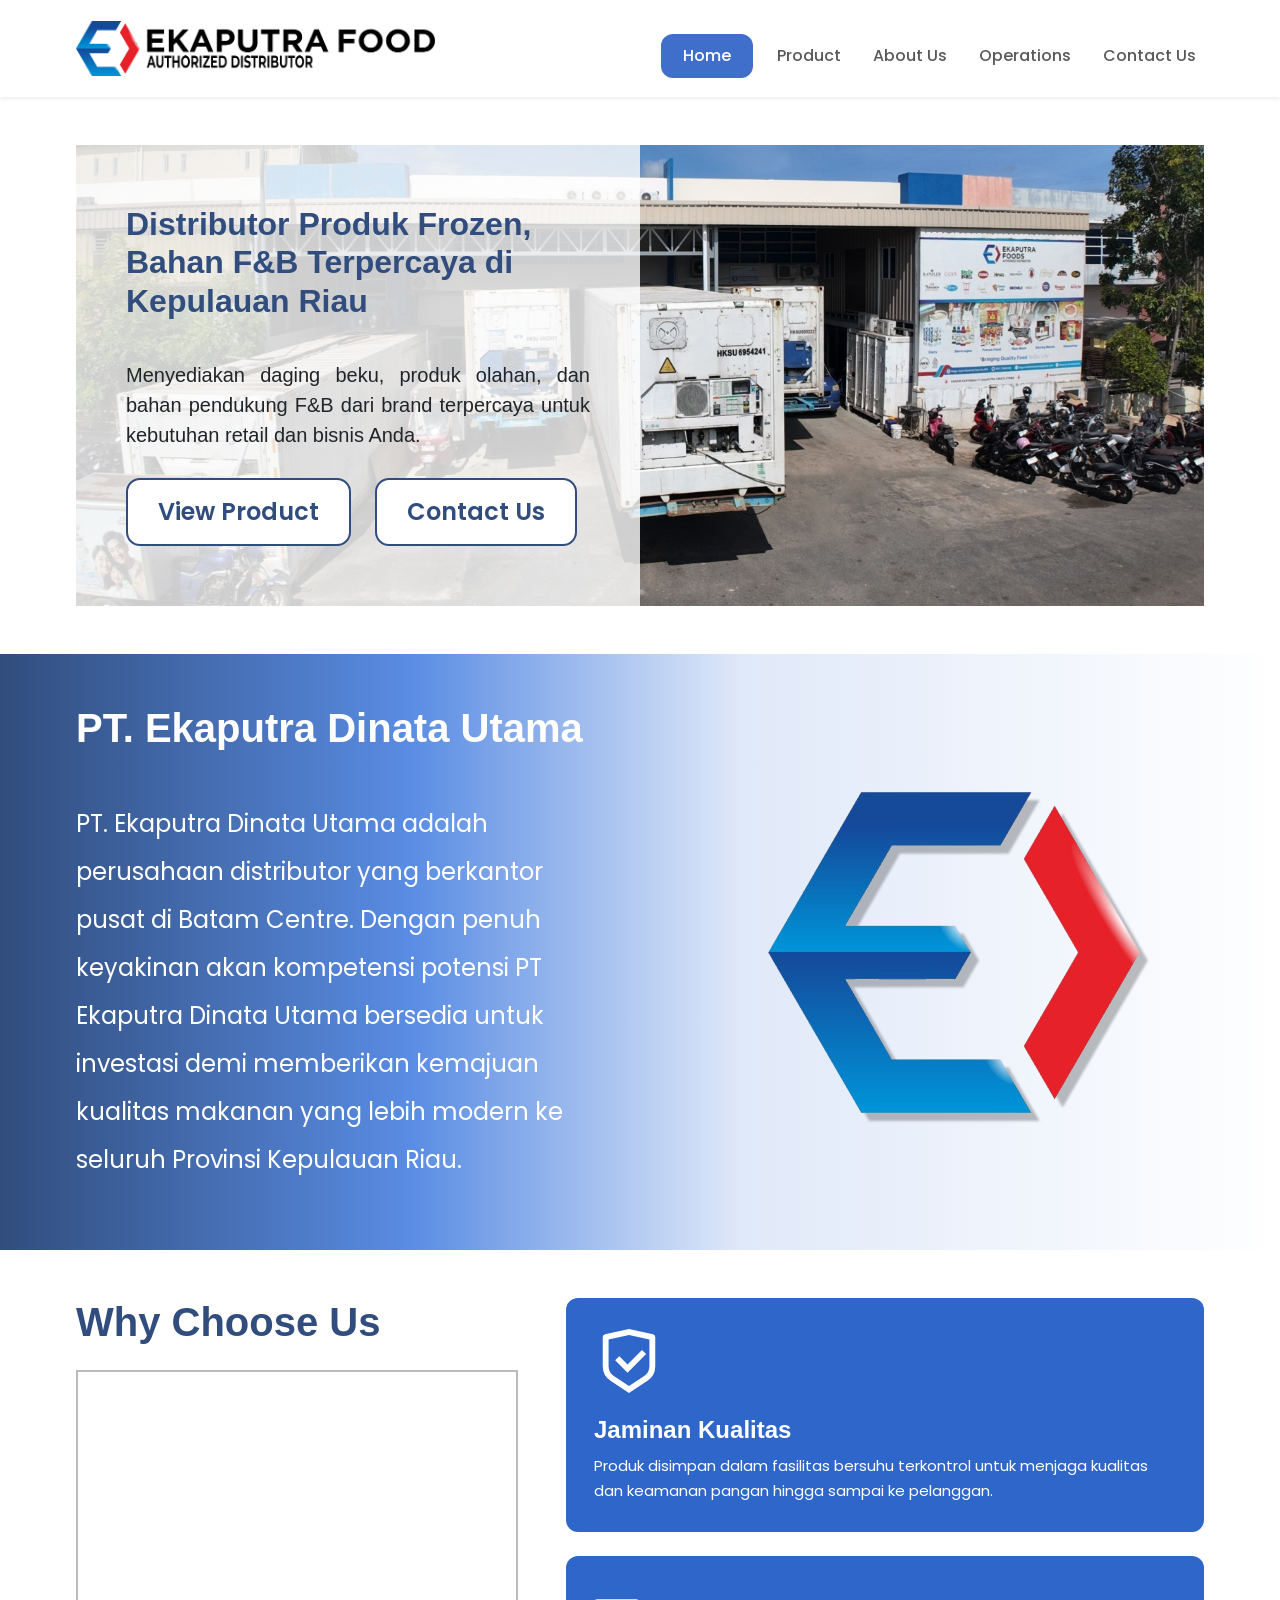
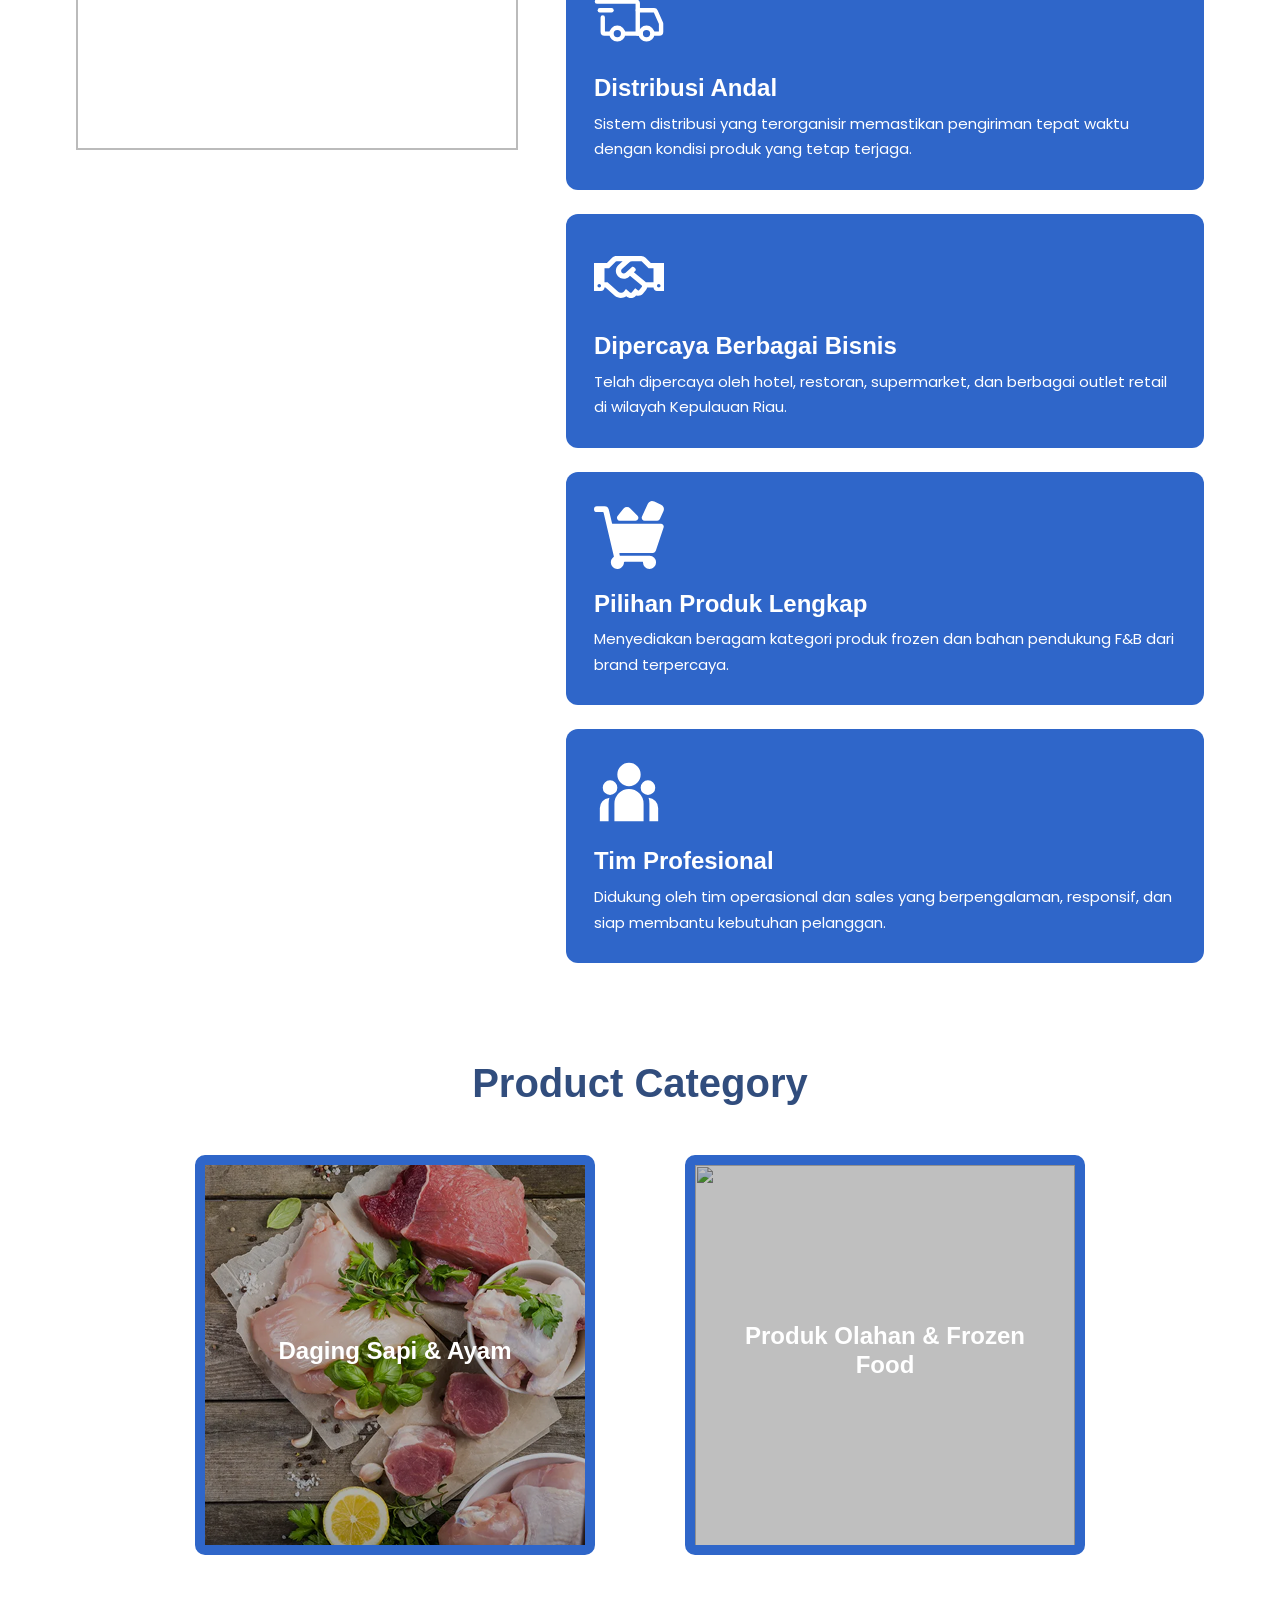
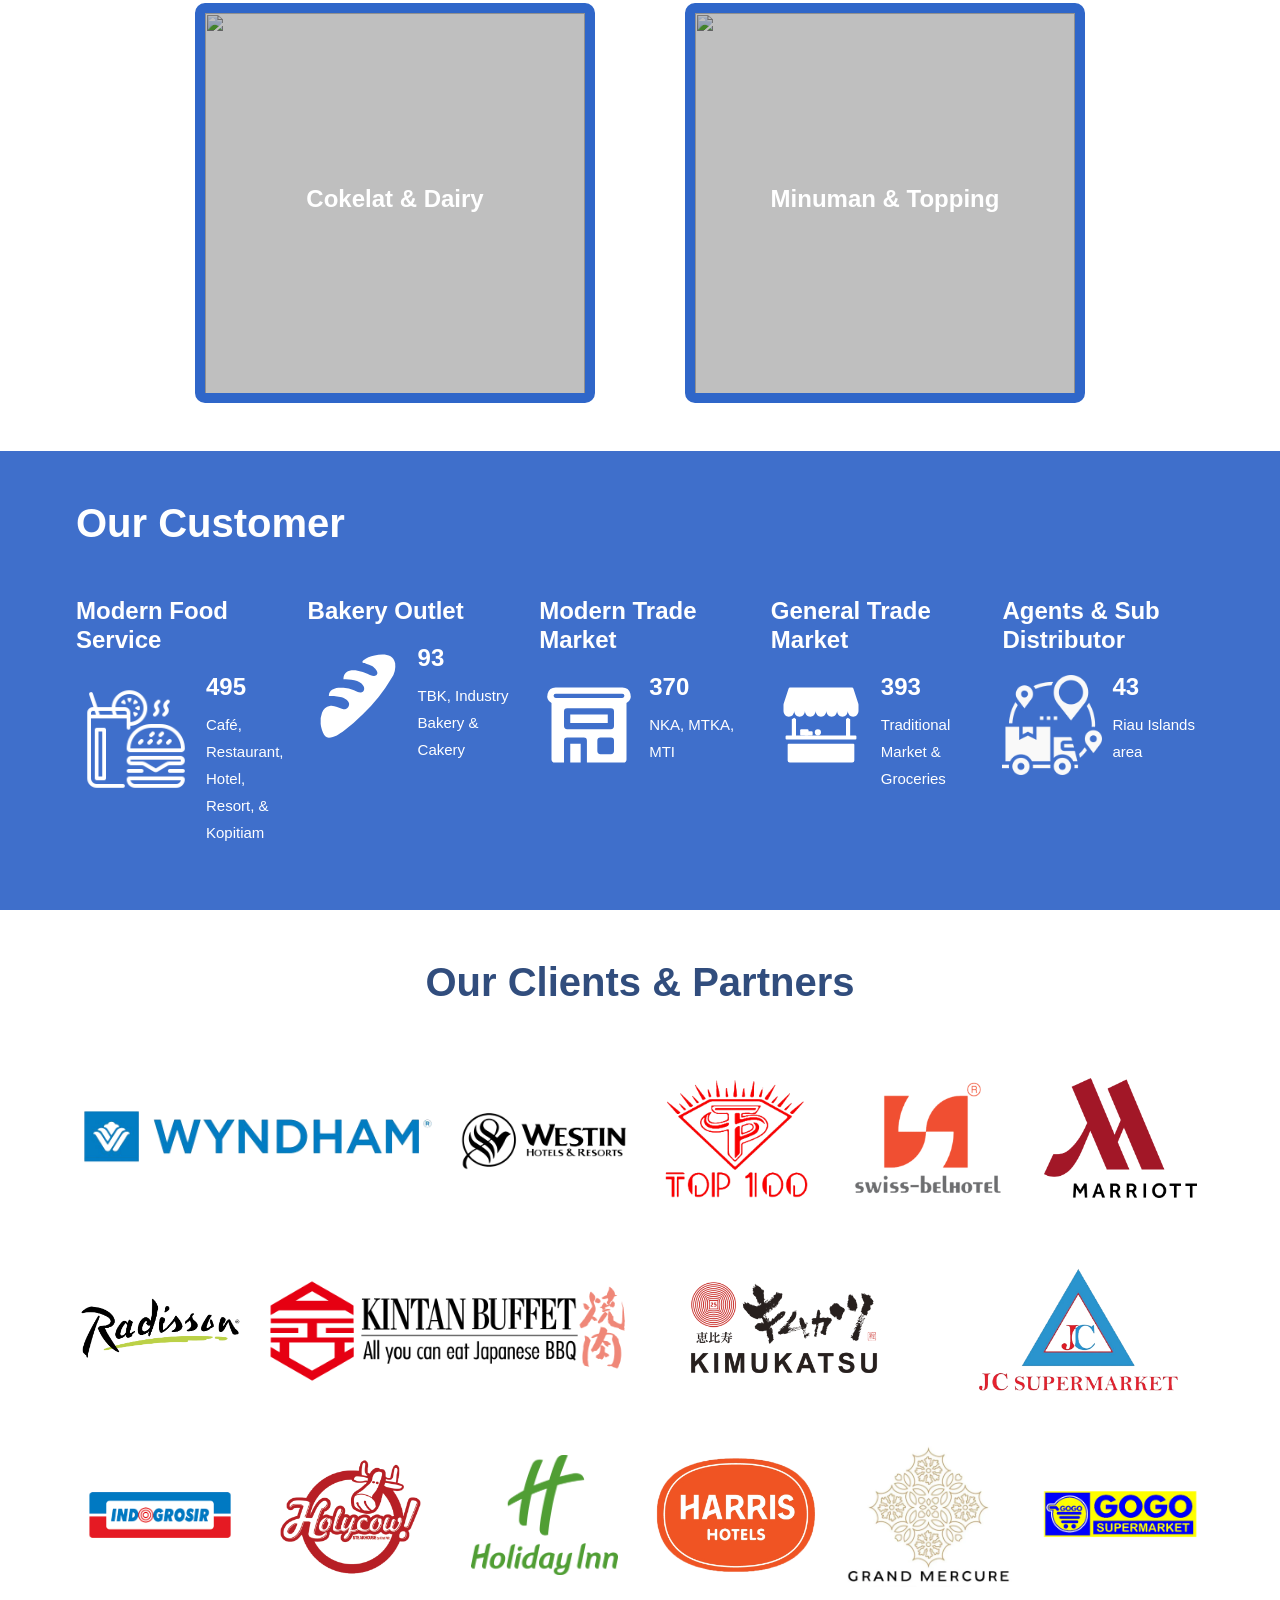
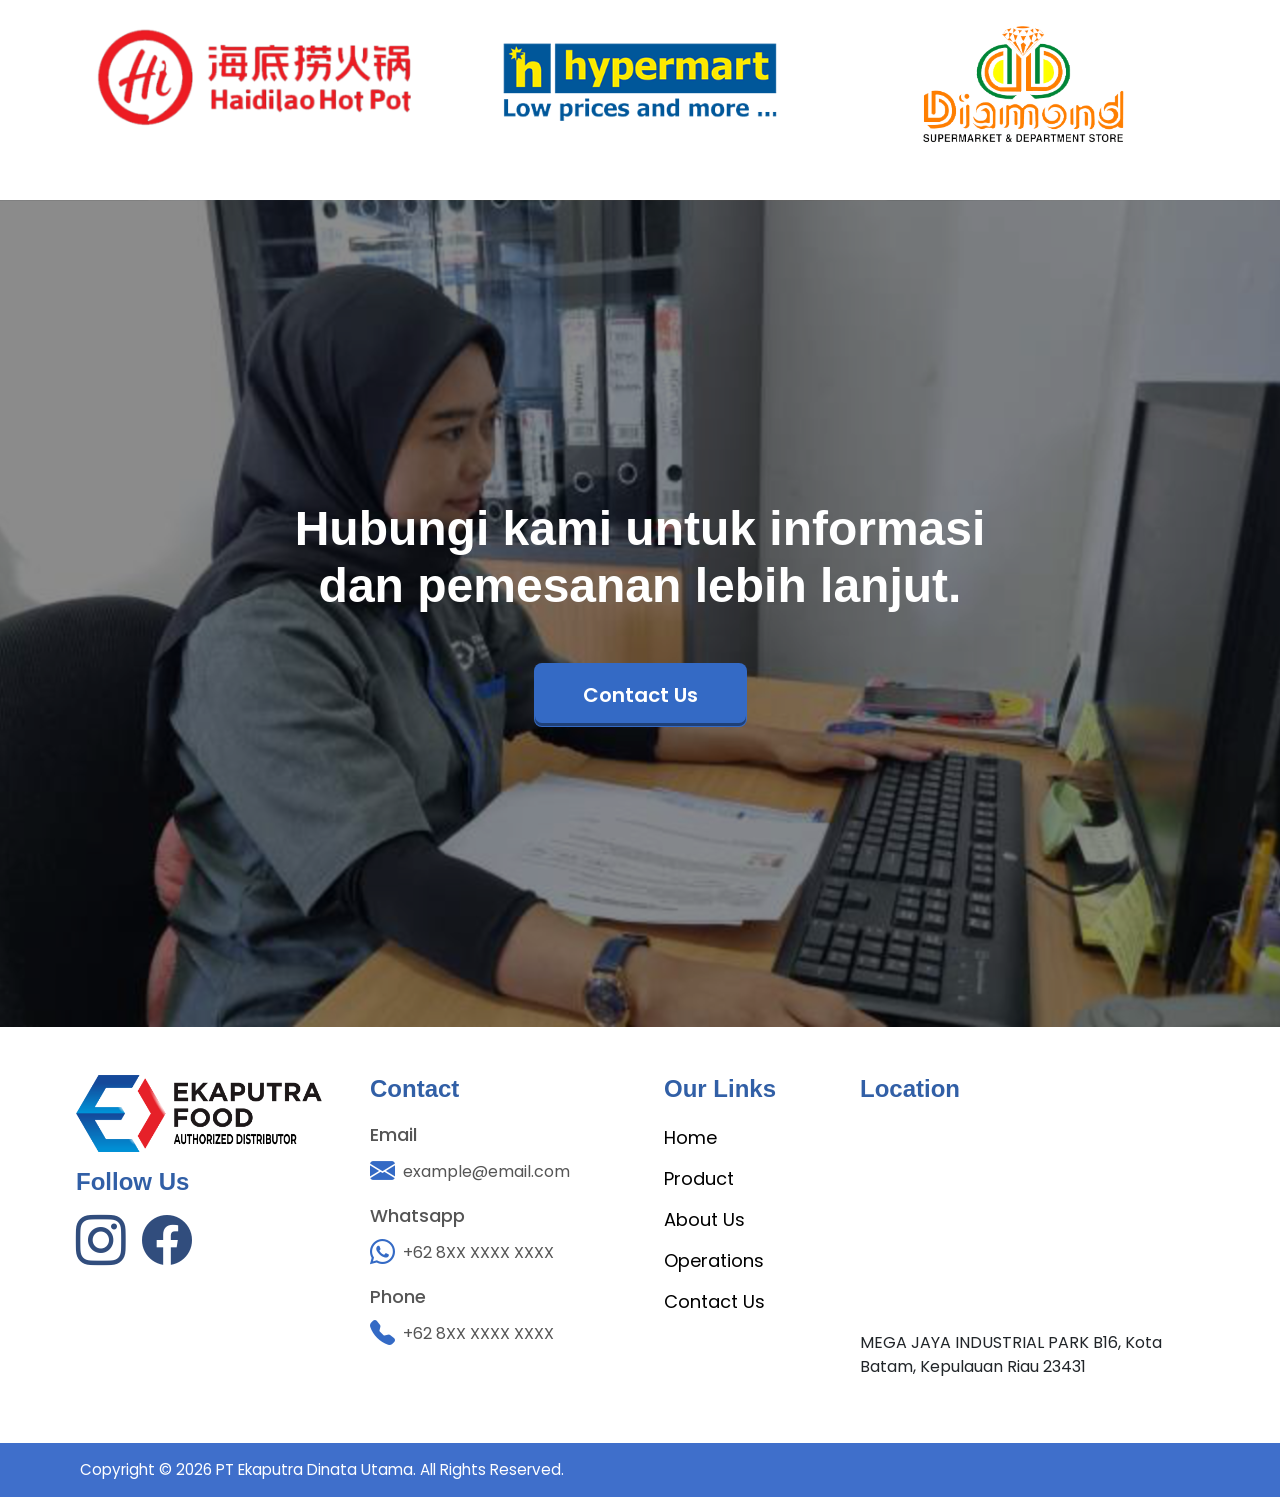
==== index.html @ 73a83774 "update index dan product" ====
<!DOCTYPE html>
<html lang="en">

<head>
  <meta charset="UTF-8" />
  <meta name="viewport" content="width=device-width, initial-scale=1.0" />
  <title>Ekaputra Food</title>

  <!-- Bootstrap -->
  <link href="https://cdn.jsdelivr.net/npm/bootstrap@5.3.3/dist/css/bootstrap.min.css" rel="stylesheet" />

  <!-- Bootstrap Icons -->
  <link rel="stylesheet" href="https://cdn.jsdelivr.net/npm/bootstrap-icons@1.11.3/font/bootstrap-icons.min.css" />

  <!-- Google Font -->
  <link rel="preconnect" href="https://fonts.googleapis.com">
  <link rel="preconnect" href="https://fonts.gstatic.com" crossorigin>
  <link href="https://fonts.googleapis.com/css2?family=Poppins:wght@300;400;500;600;700&display=swap" rel="stylesheet">

  <link rel="stylesheet" href="style.css" />
</head>
<script src="script.js" defer></script>

<body>

  <!-- NAVBAR -->
  <nav class="navbar navbar-expand-lg navbar-light bg-white shadow-sm sticky-top py-3">
    <div class="container">
      <a class="navbar-brand fw-bold" href="#">
        <img src="asset/output-onlinepngtools (1).png" alt="Logo" class="img-fluid" />
      </a>

      <button class="navbar-toggler" type="button" data-bs-toggle="collapse" data-bs-target="#navbarNav">
        <span class="navbar-toggler-icon"></span>
      </button>

      <div class="collapse navbar-collapse justify-content-end mt-3" id="navbarNav">
        <ul class="navbar-nav align-items-lg-center gap-lg-3">
          <li class="nav-item">
            <a class="nav-link active nav-pill" href="index.html">Home</a>
          </li>
          <li class="nav-item">
            <a class="nav-link" href="product.html">Product</a>
          </li>
          <li class="nav-item">
            <a class="nav-link" href="about.html">About Us</a>
          </li>
          <li class="nav-item">
            <a class="nav-link" href="operations.html">Operations</a>
          </li>
          <li class="nav-item">
            <a class="nav-link" href="contact.html">Contact Us</a>
          </li>
        </ul>
      </div>
    </div>
  </nav>


  <!-- HERO -->
  <section class="hero-section py-5">
    <div class="container">
      <div class="hero-wrapper">

        <div class="hero-overlay">
          <h2>
            Distributor Produk Frozen,
            Bahan F&B Terpercaya di
            Kepulauan Riau
          </h2>

          <h4>
            Menyediakan daging beku, produk olahan, dan bahan pendukung F&B
            dari brand terpercaya untuk kebutuhan retail dan bisnis Anda.
          </h4>

          <div class="d-flex flex-wrap gap-4">
            <a href="#" class="btn btn-outline-primary btn-custom">View Product</a>
            <a href="#" class="btn btn-light btn-custom">Contact Us</a>
          </div>
        </div>

      </div>
    </div>
  </section>


  <!-- ABOUT -->
  <section class="about-section py-5">
    <div class="container">
      <div class="row align-items-center g-5">

        <div class="col-lg-6 text-white">
          <h1 class="section-title text-white mb-5">
            PT. Ekaputra Dinata Utama
          </h1>

          <p class="about-text">
            PT. Ekaputra Dinata Utama adalah perusahaan distributor yang
            berkantor pusat di Batam Centre. Dengan penuh keyakinan akan
            kompetensi potensi PT Ekaputra Dinata Utama bersedia untuk
            investasi demi memberikan kemajuan kualitas makanan yang lebih
            modern ke seluruh Provinsi Kepulauan Riau.
          </p>
        </div>

        <div class="col-lg-6 text-end">
          <img src="asset/PP_EKAPUTRA_-removebg-preview.png" alt="Company Logo" class="img-fluid about-logo" />
        </div>

      </div>
    </div>
  </section>


  <!-- WHY CHOOSE US -->
  <section class="why-section py-5">
    <div class="container">

      <div class="row g-5 align-items-start">

        <div class="col-lg-5">
          <h2 class="section-title mb-4">Why Choose Us</h2>

          <div class="placeholder-box"></div>
        </div>

        <div class="col-lg-7">

          <div class="feature-card mb-4">
            <div class="feature-icon">
              <svg xmlns="http://www.w3.org/2000/svg" width="70" height="70" viewBox="0 0 24 24">
                <path fill="#fff"
                  d="m12 1l8.217 1.826a1 1 0 0 1 .783.976v9.987a6 6 0 0 1-2.672 4.992L12 23l-6.328-4.219A6 6 0 0 1 3 13.79V3.802a1 1 0 0 1 .783-.976zm0 2.049L5 4.604v9.185a4 4 0 0 0 1.781 3.328L12 20.597l5.219-3.48A4 4 0 0 0 19 13.79V4.604zm4.452 5.173l1.415 1.414L11.503 16L7.26 11.757l1.414-1.414l2.828 2.828z" />
              </svg>
            </div>
            <div>
              <h4>Jaminan Kualitas</h4>
              <p>
                Produk disimpan dalam fasilitas bersuhu terkontrol untuk menjaga kualitas dan keamanan pangan hingga
                sampai ke pelanggan.
              </p>
            </div>
          </div>

          <div class="feature-card mb-4">
            <div class="feature-icon">
              <svg xmlns="http://www.w3.org/2000/svg" width="70" height="70" viewBox="0 0 24 24">
                <g fill="none" stroke="#fff" stroke-linecap="round" stroke-width="1.5">
                  <path stroke-linejoin="round" stroke-miterlimit="1.5"
                    d="M8 19a2 2 0 1 0 0-4a2 2 0 0 0 0 4m10 0a2 2 0 1 0 0-4a2 2 0 0 0 0 4" />
                  <path d="M10.05 17H15V6.6a.6.6 0 0 0-.6-.6H1m4.65 11H3.6a.6.6 0 0 1-.6-.6v-4.9" />
                  <path stroke-linejoin="round" d="M2 9h4" />
                  <path
                    d="M15 9h5.61a.6.6 0 0 1 .548.356l1.79 4.028a.6.6 0 0 1 .052.243V16.4a.6.6 0 0 1-.6.6h-1.9M15 17h1" />
                </g>
              </svg>
            </div>
            <div>
              <h4>Distribusi Andal</h4>
              <p>
                Sistem distribusi yang terorganisir memastikan pengiriman tepat waktu dengan kondisi produk yang tetap
                terjaga.
              </p>
            </div>
          </div>

          <div class="feature-card mb-4">
            <div class="feature-icon">
              <svg xmlns="http://www.w3.org/2000/svg" width="70" height="70" viewBox="0 0 640 512">
                <path fill="#fff"
                  d="m519.2 127.9l-47.6-47.6A56.25 56.25 0 0 0 432 64H205.2c-14.8 0-29.1 5.9-39.6 16.3L118 127.9H0v255.7h64c17.6 0 31.8-14.2 31.9-31.7h9.1l84.6 76.4c30.9 25.1 73.8 25.7 105.6 3.8c12.5 10.8 26 15.9 41.1 15.9c18.2 0 35.3-7.4 48.8-24c22.1 8.7 48.2 2.6 64-16.8l26.2-32.3c5.6-6.9 9.1-14.8 10.9-23h57.9c.1 17.5 14.4 31.7 31.9 31.7h64V127.9zM48 351.6c-8.8 0-16-7.2-16-16s7.2-16 16-16s16 7.2 16 16c0 8.9-7.2 16-16 16m390-6.9l-26.1 32.2c-2.8 3.4-7.8 4-11.3 1.2l-23.9-19.4l-30 36.5c-6 7.3-15 4.8-18 2.4l-36.8-31.5l-15.6 19.2c-13.9 17.1-39.2 19.7-55.3 6.6l-97.3-88H96V175.8h41.9l61.7-61.6c2-.8 3.7-1.5 5.7-2.3H262l-38.7 35.5c-29.4 26.9-31.1 72.3-4.4 101.3c14.8 16.2 61.2 41.2 101.5 4.4l8.2-7.5l108.2 87.8c3.4 2.8 3.9 7.9 1.2 11.3m106-40.8h-69.2c-2.3-2.8-4.9-5.4-7.7-7.7l-102.7-83.4l12.5-11.4c6.5-6 7-16.1 1-22.6L367 167.1c-6-6.5-16.1-6.9-22.6-1l-55.2 50.6c-9.5 8.7-25.7 9.4-34.6 0c-9.3-9.9-8.5-25.1 1.2-33.9l65.6-60.1c7.4-6.8 17-10.5 27-10.5l83.7-.2c2.1 0 4.1.8 5.5 2.3l61.7 61.6H544zm48 47.7c-8.8 0-16-7.2-16-16s7.2-16 16-16s16 7.2 16 16c0 8.9-7.2 16-16 16" />
              </svg>
            </div>
            <div>
              <h4>Dipercaya Berbagai Bisnis</h4>
              <p>
                Telah dipercaya oleh hotel, restoran, supermarket, dan berbagai outlet retail di wilayah Kepulauan Riau.
              </p>
            </div>
          </div>

          <div class="feature-card mb-4">
            <div class="feature-icon">
              <svg xmlns="http://www.w3.org/2000/svg" width="70" height="70" viewBox="0 0 24 24"
                transform="scale(-1,1)">
                <path fill="currentColor"
                  d="M23 2.13h-2.6a1.49 1.49 0 0 0-1.46 1.15l-1.12 4.65a.26.26 0 0 1-.25.2H1.09a1 1 0 0 0-.81.41a1 1 0 0 0-.14.9l2.67 8a1 1 0 0 0 .95.69H15.1a.25.25 0 0 1 .2.09a.26.26 0 0 1 0 .21l-.11.5a.26.26 0 0 1-.25.2H4.92a2.25 2.25 0 1 0 2.3 2.25a.25.25 0 0 1 .08-.18a.22.22 0 0 1 .17-.07h6a.25.25 0 0 1 .25.25a2.25 2.25 0 1 0 3.57-1.83a.22.22 0 0 1-.09-.25l3.52-15a.26.26 0 0 1 .28-.17h2a1 1 0 0 0 0-2" />
                <path fill="currentColor"
                  d="M9.8 7.13h5.29a1 1 0 0 0 .91-.56a1 1 0 0 0-.09-1.05L13.93 3l-.09-.11a1.62 1.62 0 0 0-2.29 0L9.08 5.43a1 1 0 0 0 .72 1.7m-8.4-.6a1 1 0 0 0 .92.6h4.31a1 1 0 0 0 .83-.46a1 1 0 0 0 .08-1l-2-4.42a1.6 1.6 0 0 0-1-.86a1.73 1.73 0 0 0-1.23.16L1 1.61a1.67 1.67 0 0 0-.84 2.16Z" />
              </svg>
            </div>
            <div>
              <h4>Pilihan Produk Lengkap</h4>
              <p>
                Menyediakan beragam kategori produk frozen dan bahan pendukung F&B dari brand terpercaya.
              </p>
            </div>
          </div>

          <div class="feature-card">
            <div class="feature-icon">
              <svg xmlns="http://www.w3.org/2000/svg" width="70" height="70" viewBox="0 0 24 24">
                <path fill="#fff"
                  d="M12 10a4 4 0 1 0 0-8a4 4 0 0 0 0 8m-6.5 3a2.5 2.5 0 1 0 0-5a2.5 2.5 0 0 0 0 5M21 10.5a2.5 2.5 0 1 1-5 0a2.5 2.5 0 0 1 5 0m-9 .5a5 5 0 0 1 5 5v6H7v-6a5 5 0 0 1 5-5m-7 5c0-.693.1-1.362.288-1.994l-.17.014A3.5 3.5 0 0 0 2 17.5V22h3zm17 6v-4.5a3.5 3.5 0 0 0-3.288-3.494c.187.632.288 1.301.288 1.994v6z" />
              </svg>
            </div>
            <div>
              <h4>Tim Profesional</h4>
              <p>
                Didukung oleh tim operasional dan sales yang berpengalaman, responsif, dan siap membantu kebutuhan
                pelanggan.
              </p>
            </div>
          </div>

        </div>
      </div>
    </div>
  </section>


  <!-- PRODUCT CATEGORY -->
  <section class="product-section py-5">
    <div class="container">

      <h2 class="section-title text-center mb-5">Product Category</h2>

      <div class="row g-5 justify-content-center">

        <div class="col-md-6 col-lg-5 d-flex justify-content-center">
          <div class="product-card">
            <img src="asset/Img.png" style="object-fit: cover; object-position: right;" alt="">
            <div class="product-overlay">
              <h4>Daging Sapi & Ayam</h4>
            </div>
          </div>
        </div>

        <div class="col-md-6 col-lg-5 d-flex justify-content-center">
          <div class="product-card">
            <img src="https://images.unsplash.com/photo-1607623814075-e51df1bdc82f?q=80&w=1200&auto=format&fit=crop"
              alt="">
            <div class="product-overlay">
              <h4>Produk Olahan & Frozen Food</h4>
            </div>
          </div>
        </div>

        <div class="col-md-6 col-lg-5 d-flex justify-content-center">
          <div class="product-card">
            <img src="asset/IMG_1255.JPG" alt="">
            <div class="product-overlay">
              <h4>Cokelat & Dairy</h4>
            </div>
          </div>
        </div>

        <div class="col-md-6 col-lg-5 d-flex justify-content-center">
          <div class="product-card">
            <img src="asset/20231128_100129.jpg" alt="">
            <div class="product-overlay">
              <h4>Minuman & Topping</h4>
            </div>
          </div>
        </div>

      </div>
    </div>
  </section>


  <!-- CUSTOMER -->
  <section class="customer-section py-5">
    <div class="container">

      <h2 class="customer-title">Our Customer</h2>

      <div class="customer-grid">

        <!-- ITEM -->
        <div class="customer-item">
          <h3>Modern Food Service</h3>

          <div class="customer-content">
            <img src="asset/burger.png" alt="" style="height: 128px;">

            <div>
              <h4 class="counter" data-target="495">495</h4>
              <p>
                Café, Restaurant,<br>
                Hotel, Resort, &<br>
                Kopitiam
              </p>
            </div>
          </div>
        </div>

        <!-- ITEM -->
        <div class="customer-item">
          <h3>Bakery Outlet</h3>

          <div class="customer-content">
            <svg xmlns="http://www.w3.org/2000/svg" width="100" height="100" viewBox="0 0 24 24">
              <path fill="currentColor"
                d="M5 22c-1.32 0-1.85-2.36-1.96-3.3a5.56 5.56 0 0 1 .32-2.7a2.5 2.5 0 0 1 1.87-1.62c1.17-.2 2 .5 3.06.74a1.21 1.21 0 0 0 1.56-1.37C9.41 12.03 6.28 12 5 12c0-1.86 2.04-2.1 3.5-1.96a10.8 10.8 0 0 1 2.54.56c.5.17 1.08.6 1.63.56c.83-.07 1-.93.64-1.56C12.44 8.12 9.97 8 8.5 8c0-2 1.73-2.38 3.39-2.08a11.6 11.6 0 0 1 2.49.79c.51.22 1.12.64 1.68.45c1.44-.44-.06-1.98-.7-2.35a6.6 6.6 0 0 0-1.42-.58c-.54-.16-1.2-.1-.71-.73a5.13 5.13 0 0 1 2.73-1.24c1.89-.44 4.5-.52 4.96 1.86a5.3 5.3 0 0 1-.85 3.58a39 39 0 0 1-6.85 8.63a36.6 36.6 0 0 1-4.6 3.99C7.62 21.04 6.3 22 5 22" />
            </svg>

            <div>
              <h4 class="counter" data-target="93">93</h4>
              <p>
                TBK, Industry<br>
                Bakery &<br>
                Cakery
              </p>
            </div>
          </div>
        </div>

        <!-- ITEM -->
        <div class="customer-item">
          <h3>Modern Trade Market</h3>

          <div class="customer-content">
            <svg xmlns="http://www.w3.org/2000/svg" width="100" height="100" viewBox="0 0 24 24">
              <path fill="currentColor"
                d="M7.5 11.5v-2h9v2zM4 3a2 2 0 0 0-1 3.732V20.25c0 .414.336.75.75.75H6v-5.25a.75.75 0 0 1 .75-.75h4a.75.75 0 0 1 .75.75V21h8.75a.75.75 0 0 0 .75-.75V6.732A2 2 0 0 0 20 3zm-.5 2a.5.5 0 0 1 .5-.5h16a.5.5 0 0 1 0 1H4a.5.5 0 0 1-.5-.5m3.25 3h10.5a.75.75 0 0 1 .75.75v3.5a.75.75 0 0 1-.75.75H6.75a.75.75 0 0 1-.75-.75v-3.5A.75.75 0 0 1 6.75 8m8 7h2.5a.75.75 0 0 1 .75.75v2.5a.75.75 0 0 1-.75.75h-2.5a.75.75 0 0 1-.75-.75v-2.5a.75.75 0 0 1 .75-.75M10 16.5V21H7.5v-4.5z" />
            </svg>

            <div>
              <h4 class="counter" data-target="370">370</h4>
              <p>
                NKA, MTKA,<br>
                MTI
              </p>
            </div>
          </div>
        </div>

        <!-- ITEM -->
        <div class="customer-item">
          <h3>General Trade Market</h3>

          <div class="customer-content">
            <svg xmlns="http://www.w3.org/2000/svg" width="100" height="100" viewBox="0 0 48 48">
              <g fill="currentColor">
                <path fill-rule="evenodd"
                  d="M9.263 6c-.378 0-.715.262-.845.656L6.11 13.667a2.2 2.2 0 0 0-.11.687v2.789C6 18.72 7.151 20 8.571 20s2.572-1.28 2.572-2.857c0 1.578 1.151 2.857 2.571 2.857s2.572-1.28 2.572-2.857c0 1.578 1.151 2.857 2.571 2.857s2.57-1.278 2.572-2.855C21.429 18.722 22.58 20 24 20s2.571-1.28 2.571-2.857c0 1.578 1.152 2.857 2.572 2.857s2.57-1.278 2.571-2.855C31.715 18.722 32.866 20 34.286 20s2.571-1.28 2.571-2.857c0 1.578 1.151 2.857 2.572 2.857C40.849 20 42 18.72 42 17.143v-2.789a2.2 2.2 0 0 0-.11-.687l-2.308-7.01c-.13-.395-.467-.657-.845-.657z"
                  clip-rule="evenodd" />
                <path fill-rule="evenodd"
                  d="M10 21.23V29H7.5a.5.5 0 0 0-.5.5v1a.5.5 0 0 0 .5.5h33a.5.5 0 0 0 .5-.5v-1a.5.5 0 0 0-.5-.5H38v-7.77a3.9 3.9 0 0 1-1.143-.703a4 4 0 0 1-.857.576V29H12v-7.897a4 4 0 0 1-.857-.576c-.336.295-.72.535-1.143.703m26-1.957q.127-.127.24-.273H36zM37.474 19a2.8 2.8 0 0 0 .526.519V19zM10 19.519a2.6 2.6 0 0 0 .526-.519H10zM11.76 19H12v.273a3 3 0 0 1-.24-.273M8.5 33a.5.5 0 0 0-.5.5V41a1 1 0 0 0 1 1h30a1 1 0 0 0 1-1v-7.5a.5.5 0 0 0-.5-.5z"
                  clip-rule="evenodd" />
                <path d="M14 26.5a.5.5 0 0 1 .5-.5h3a.5.5 0 0 1 .5.5v2a.5.5 0 0 1-.5.5h-3a.5.5 0 0 1-.5-.5z" />
                <path
                  d="M16 27.5a.5.5 0 0 1 .5-.5h3a.5.5 0 0 1 .5.5v1a.5.5 0 0 1-.5.5h-3a.5.5 0 0 1-.5-.5zm8 0a1.5 1.5 0 1 1-3 0a1.5 1.5 0 0 1 3 0" />
              </g>
            </svg>

            <div>
              <h4 class="counter" data-target="393">393</h4>
              <p>
                Traditional<br>
                Market &<br>
                Groceries
              </p>
            </div>
          </div>
        </div>

        <!-- ITEM -->
        <div class="customer-item">
          <h3>Agents & Sub Distributor</h3>

          <div class="customer-content">
            <img src="asset/logistics.png" alt="" style="height: 100px;">

            <div>
              <h4 class="counter" data-target="43">43</h4>
              <p>
                Riau Islands area
              </p>
            </div>
          </div>
        </div>

      </div>
    </div>
  </section>


  <!-- PARTNERS -->
  <section class="partner-section py-5">
    <div class="container">

      <h2 class="section-title text-center mb-5">
        Our Clients & Partners
      </h2>

      <div class="row g-4 justify-content-center align-items-center">

        <div class="col-4 col-md-3 col-lg-4 d-flex justify-content-center">
            <img src="Logos Client/WHYNDAM.png" class="img-fluid" width="359" alt="">
        </div>

        <div class="col-4 col-md-3 col-lg-2 d-flex justify-content-center">
            <img src="Logos Client/WESTIN HOTEL AND RESORT.png" class="img-fluid" width="257" alt="">
        </div>
        <div class="col-4 col-md-3 col-lg-2 d-flex justify-content-center">
            <img src="Logos Client/TOP 100 LOGO.png" class="img-fluid" width="144" alt="">
        </div>
        <div class="col-4 col-md-3 col-lg-2 d-flex justify-content-center">
            <img src="Logos Client/swissbell hotel.png" class="img-fluid" width="170" alt="">
        </div>
        <div class="col-4 col-md-3 col-lg-2 d-flex justify-content-center">
            <img src="Logos Client/MARRIOT HOTEL.png" class="img-fluid" width="153" alt="">
        </div>
        <div class="col-4 col-md-3 col-lg-2 d-flex justify-content-center">
            <img src="Logos Client/LOGO RADISSON.png" class="img-fluid" width="250" alt="">
        </div>
        <div class="col-4 col-md-3 col-lg-4 d-flex justify-content-center">
            <img src="Logos Client/KINTAN BUFFET.png" class="img-fluid" width="414" alt="">
        </div>
        <div class="col-4 col-md-3 col-lg-3 d-flex justify-content-center">
            <img src="Logos Client/KIMUKATSU.png" class="img-fluid" width="226" alt="">
        </div>
        <div class="col-4 col-md-3 col-lg-3 d-flex justify-content-center">
            <img src="Logos Client/JC-SUPERMARKET.png" class="img-fluid" width="245" alt="">
        </div>
        <div class="col-4 col-md-3 col-lg-2 d-flex justify-content-center">
            <img src="Logos Client/INDOGROSIR.png" class="img-fluid" width="216" alt="">
        </div>
        <div class="col-4 col-md-3 col-lg-2 d-flex justify-content-center">
            <img src="Logos Client/HOLYCOW.png" class="img-fluid" width="150" alt="">
        </div>
        <div class="col-4 col-md-3 col-lg-2 d-flex justify-content-center">
            <img src="Logos Client/HOLDIAY INN.png" class="img-fluid" width="147" alt="">
        </div>
        <div class="col-4 col-md-3 col-lg-2 d-flex justify-content-center">
            <img src="Logos Client/HARRIS HOTEL.png" class="img-fluid" width="176" alt="">
        </div>
        <div class="col-4 col-md-3 col-lg-2 d-flex justify-content-center">
            <img src="Logos Client/GRAND MERCURE HOTEL.png" class="img-fluid" width="188" alt="">
        </div>
        <div class="col-4 col-md-3 col-lg-2 d-flex justify-content-center">
            <img src="Logos Client/GOGO.png" class="img-fluid" width="216" alt="">
        </div>
        <div class="col-4 col-md-3 col-lg-4 d-flex justify-content-center">
            <img src="Logos Client/HAIDILAO.png" class="img-fluid" width="381" alt="">
        </div>
        <div class="col-4 col-md-3 col-lg-4 d-flex justify-content-center">
            <img src="Logos Client/HYPERMART.png" class="img-fluid" width="300" alt="">
        </div>
        <div class="col-4 col-md-3 col-lg-4 d-flex justify-content-center">
            <img src="Logos Client/DIAMOND.png" class="img-fluid" width="250" alt="">
        </div>
      </div>
    </div>
  </section>


  <!-- CTA -->
  <section class="cta-section">
    <div class="cta-overlay">
      <div class="container text-center text-white">
        <h2>
          Hubungi kami untuk informasi
          dan pemesanan lebih lanjut.
        </h2>

        <a href="#" class="btn btn-lg mt-5 px-5 py-3">
          Contact Us
        </a>
      </div>
    </div>
  </section>


  <!-- FOOTER -->
  <footer class="footer-section pt-5">
    <div class="container">

      <div class="row g-5">

        <div class="col-lg-3">
          <img src="asset/Logo Ekaputra Food.png" alt="logo" class="img-fluid mb-3" />

          <h4 class="fw-semibold">Follow Us</h4>

          <div class="social-icons d-flex gap-3 ">
            <a href="#"><i class="bi bi-instagram"></i></a>
            <a href="#"><i class="bi bi-facebook"></i></a>
          </div>
        </div>

        <div class="col-lg-3">
          <h4 class="footer-title">Contact</h4>

          <ul class="footer-list">
            <div>
              <li>
                <h5>Email</h5>
                <div class="d-flex align-items-center">
                  <i class="bi bi-envelope-fill"></i>
                  <p class="mb-0 ms-2">example@email.com</p>
                </div>
              </li>
            </div>
            <div>
              <li>
                <h5>Whatsapp</h5>
                <div class="d-flex align-items-center">
                  <i class="bi bi-whatsapp"></i>
                  <p class="mb-0 ms-2">+62 8XX XXXX XXXX</p>
                </div>
              </li>
            </div>
            <div>
              <li>
                <h5>Phone</h5>
                <div class="d-flex align-items-center">
                  <i class="bi bi-telephone-fill"></i>
                  <p class="mb-0 ms-2">+62 8XX XXXX XXXX</p>
                </div>
              </li>
            </div>
          </ul>
        </div>

        <div class="col-lg-2">
          <h4 class="footer-title">Our Links</h4>

          <ul class="footer-list">
            <li><a href="#">Home</a></li>
            <li><a href="#">Product</a></li>
            <li><a href="#">About Us</a></li>
            <li><a href="#">Operations</a></li>
            <li><a href="#">Contact Us</a></li>
          </ul>
        </div>

        <div class="col-lg-4">
          <h4 class="footer-title">Location</h4>

          <iframe
            src="https://www.google.com/maps/embed?pb=!1m18!1m12!1m3!1d3989.068810246623!2d104.04586607472413!3d1.1105972988787605!2m3!1f0!2f0!3f0!3m2!1i1024!2i768!4f13.1!3m3!1m2!1s0x31d989d93dd2f73d%3A0x3ebdc79833f534a8!2sPT.%20Ekaputra%20Dinata%20Utama!5e0!3m2!1sid!2sid!4v1783997516476!5m2!1sid!2sid"
            width="100%" height="200" style="border:0;" allowfullscreen="" loading="lazy"
            referrerpolicy="strict-origin-when-cross-origin"></iframe>
          <p>
            MEGA JAYA INDUSTRIAL PARK B16,
            Kota Batam, Kepulauan Riau 23431
          </p>
        </div>

      </div>
    </div>

    <div class="copyright text-start mt-5  py-3">
      Copyright © 2026 PT Ekaputra Dinata Utama. All Rights Reserved.
    </div>
  </footer>


  <script src="https://cdn.jsdelivr.net/npm/bootstrap@5.3.3/dist/js/bootstrap.bundle.min.js"></script>
</body>

</html>
---- style.css ----
*{
  margin: 0;
  padding: 0;
  box-sizing: border-box;
}
.container{
  margin-left: 4vw;
  margin-right: 4vw;
}
/* Heading Fonts */
h1,
h2,
h3,
h4 {
  font-family: 'Montserrat', sans-serif;
}

/* Body Fonts */
body,
p,
span,
a,
button,
li {
  font-family: 'Poppins', sans-serif;
}

h1 {
  font-size: 40px;
  font-weight: 700;
}

h2 {
  font-size: 40px;
  font-weight: 700;
}

h3 {
  font-size: 32px;
  font-weight: 600;
}

h4 {
  font-size:24px;
}
h5 {
  font-size: 18px;
}

body,
p {
  font-size: 16px;
  font-weight: 400;
}

.caption {
  font-size: 14px;
  font-weight: 400;
}

.section-title {
  font-size: 40px;
  font-weight: 700;
  color: #314D7D;
}

.navbar-brand img {
  max-height: 55px;
}


.nav-item {
  color: #3f6fcb;
  font-weight: 500;
}
.nav-link:hover {
  color: #3f6fcb !important;
  padding: 10px 22px !important;
  border-radius: 12px;
  border: #3f6fcb  1px solid;
  border-radius: 12px;
}

.nav-pill {
  background: #3f6fcb;
  color: white !important;
  padding: 10px 22px !important;
  border-radius: 12px;
}

.nav-pill:hover {
  background: #3f6fcb;
  color: white !important;
  padding: 10px 22px !important;
  border: white 0px solid;
  border-radius: 12px;
}

.hero-wrapper {
  position: relative;
  width: 100%;
  overflow: hidden;
  background:
    url('asset/WhatsApp\ Image\ 2026-04-08\ at\ 16.15.18.jpeg');
  background-size: cover;
  background-position: center;
  border-radius: 0px;
}

.hero-overlay {
  width: 50%;
  height: 100%;
  padding: 60px 50px; 
  align-content: center;
  display: flex;
  flex-direction: column;
  gap: 20px;
  background-color: rgba(255,255,255,0.8);
}

.hero-overlay h2 {
  font-weight: 700;
  color: #314D7D;
  margin-bottom: 20px;
}

.hero-overlay h4 {
  font-family: 'Hind',sans-serif;
  font-weight: 500;
  text-align: justify;
  line-height: 1.5;
}

.hero-overlay p {
  line-height: 1.9;
  color: #444;
}

.btn-custom {
  padding: 14px 30px;
  border-radius: 14px;
  font-size: 24px;
  font-weight: 600;
  background-color: rgba(255,255,255,1);
  color: #314D7D;
  border: 2px solid #314D7D;
}

.btn-custom:hover {
  background-color: #314D7D;
  color: white;
  border-color: #314D7D;
}

.about-section {
  background: linear-gradient(
    90deg,
    #314d7d 0%,
    #598ce3 32%,
    #e0e9f9 58%,
    #ffffff 100%
  );
}

.about-text {
  line-height: 2;
  font-size: 24px;
}

.about-logo {
  max-width: 538px;
  filter: drop-shadow(8px 8px 1px rgba(0, 0, 0, 0.25));
}

.placeholder-box {
  width: 100%;
  height: 380px;
  border: 2px solid #bbb;
}

.feature-card {
  background: #2f66c9;
  color: white;
  border-radius: 12px;
  padding: 28px;
  display: flex;
  flex-direction: column;
  gap: 20px;
}

.feature-icon {
  font-size: 2rem;
}

.feature-card h4 {
  font-weight: 600;
}

.feature-card p {
  margin-bottom: 0;
  font-size: 15px;
  line-height: 1.7;
}

.product-card {
  position: relative;
  overflow: hidden;
  border-radius: 10px;
  border: 10px solid #2f66c9;
  height: 400px;
  width: 400px;
}

.product-card:hover{
  transform: scale(1.05);
  transition: transform 0.3s ease;
}

.product-card img {
  width: 100%;
  height: 400px;
  object-fit: cover;
}

.product-overlay {
  position: absolute;
  inset: 0;
  background: rgba(0,0,0,0.25);
  display: flex;
  align-items: center;
  justify-content: center;
  text-align: center;
  padding: 20px;
}

.product-overlay h4 {
  color: white;
  font-weight: 600;
}

.customer-section {
  background: #3f6fcb;
  padding: 60px 0;
  color: white;
}

.container {
  width: 90%;
  max-width: 1400px;
  margin: auto;
}

.customer-title {
  font-size: 40px;
  font-weight: 700;
  margin-bottom: 50px;
  font-family: 'Montserrat', sans-serif;
}

.customer-grid {
  display: grid;
  grid-template-columns: repeat(5, minmax(0, 1fr));
  gap: 30px;
}
.customer-item {
  min-width: 0; /* izinkan kolom menyusut sesuai lebar yang tersedia */
}
.customer-item h3 {
  font-size: 24px;
  line-height: 1.2;
  font-weight: 600;
  margin-bottom: 20px;
  font-family: 'Montserrat', sans-serif;
  overflow-wrap: break-word;
}

.customer-content {
  display: flex;
  align-items: flex-start;
  gap: 10px;
}

.customer-content img {
  width: 120px;
  height: 120px;
  object-fit: contain;
}

.customer-content h4 {
  font-size: 24px;
  font-weight: 700;
  margin-bottom: 12px;
  line-height: 1;
  font-family: 'Montserrat', sans-serif;
}

.customer-content p {
  font-size: 15px;
  line-height: 1.8;
  font-family: 'Hind', sans-serif;
}

@media (max-width: 768px) {
  .navbar-brand img {
    max-height: 25px;
  } 
  .nav-link:hover{
    border: #ffff  0px solid;
  }
  .navbar-link
  .customer-section {
    padding: 40px 0;
  }
  .customer-section .container {
   width: 80%;
  }

  .customer-title {
    font-size: 32px;
    margin-bottom: 30px;
  }

  .customer-grid {
    grid-template-columns: 1fr !important;
    gap: 40px;
  }

  .customer-item h3 {
    font-size: 22px;
    margin-bottom: 16px;
  }

  .customer-content {
    align-items: center;
    gap: 20px;
  }

  .customer-content img,
  .customer-content svg {
    width: 128px !important;
    height: 128px !important;
    flex-shrink: 0;
  }

  .customer-content h4 {
    font-size: 22px;
    margin-bottom: 6px;
  }

  .customer-content p {
    font-size: 14px;
    line-height: 1.6;
  }
}
/* MOBILE HERO FIX (phones only) */
@media (max-width: 768px) {

  .navbar .container {
    width: 100%;
    max-width: 100%;
    margin: 0;
    padding-left: 16px;
    padding-right: 16px;
  }

  .hero-section {
    padding-top: 0 !important;
    padding-bottom: 0 !important;
  }

  .hero-wrapper {
    height: auto;
    min-height: 0;
    border-radius: 0;
  }

  .hero-overlay {
    width: 100%;
    height: auto;
    min-height: 500px;
    justify-content: center;
    align-items: flex-start;
    text-align: left;
    padding: 40px 24px;
    background: linear-gradient(
      rgba(255,255,255,0.55),
      rgba(255,255,255,0.65)
    );
  }

  .hero-overlay h2 {
    font-size: 1.9rem;
    line-height: 1.25;
    margin-bottom: 16px;
  }

  .hero-overlay h4 {
    font-size: 15px;
    text-align: left;
    line-height: 1.6;
  }

  .hero-overlay .d-flex {
    flex-direction: column;
    width: 100%;
    gap: 16px !important;
  }

  .btn-custom {
    width: 100%;
    text-align: center;
    font-size: 18px;
    padding: 14px 0;
    border-radius: 16px;
  }

} 
.partner-box {
  width: 100%;
  aspect-ratio: 1/1;
  border: 2px solid #c2c2c2;
}

.cta-section {
  background:
    linear-gradient(rgba(0,0,0,0.45), rgba(0,0,0,0.45)),
    url('asset/EDU - Company 11.jpg');
  background-size: cover;
  background-position: center;
}

.cta-overlay {
  padding: 300px 0;
}

.cta-section h2 {
  max-width: 700px;
  margin: auto;
  font-size: 3rem;
  font-weight: 700;
}
.cta-section .btn{
  background-color: #346AC5;
  font-weight: 600;
  color:white;
  box-shadow: inset 0 -3px 0 rgba(0,0,0,0.4);
}

.cta-section .btn:hover {
  background-color: white;
  color:#346AC5;
  box-shadow: inset 0 -3px 0 rgba(0,0,0,0.4);
} 

.footer-section {
  background: white;
}

.footer-title {
  color: #314D7D;
  font-weight: 700;
  margin-bottom: 20px;
}

.footer-list {
  list-style: none;
  padding: 0;
}

.footer-list li {
  margin-bottom: 14px;
  color: #555;
}

.footer-list a {
  font-size: 18px;
  text-decoration: none;
  color:black;
}
.footer-list a:hover {
  color: #028BD1;
}

.footer-section h4 {
  color: #315FA6;

  margin-bottom: 0.2 rem;
}

.footer-section i {
  color: #346AC5;
  font-size: 25px;
}
.social-icons  i {
  font-size: 50px;
  color: #314D7D;
}

.social-icons a {
  color: #314D7D;
  font-size: 1.5rem;
}

.copyright {
  background: #3f6fcb;
  color: white;
  font-size: 0.95rem;
  padding-left: 5rem;
}
@media (max-width:1300px){
  .hero-wrapper h2{
    font-size: 32px;
  }
  .hero-wrapper h4{
    font-size: 20px;
  }
}

@media (max-width: 768px) {
  .cta-section{
    background-position: 20% 50%;
    height: 615px;
  }
  .cta-section h2{
    font-size: 32px;
    text-align: center;
  }
  .cta-overlay{
    padding: 174px 0;
  }
  .about-section {
    background: linear-gradient(
      #314D7D 0%,
      #598CE3 50%,
      #e0e9f9 60%,
      #ffffff 100%
    );
    padding-top: 50px;
    padding-bottom: 50px;
  }

  .about-section .section-title {
    font-size: 2rem;
    margin-bottom: 24px !important;
  }

  .about-text {
    font-size: 16px;
    line-height: 1.8;
  }

  .about-section .col-lg-6.text-end {
    text-align: center !important;
  }

  .about-logo {
    max-width: 260px;
    margin-top: 20px;
  }
}

/* =========================================
   PRODUCT PAGE — page specific styles
   (loaded after style.css, shares its tokens:
   #314D7D navy, #2f66c9 / #3f6fcb blue,
   Montserrat headings, Poppins body)
========================================= */

/* =========================================
   PRODUCT PAGE — page specific styles
   (loaded after style.css, shares its tokens:
   #314D7D navy, #2f66c9 / #3f6fcb blue,
   Montserrat headings, Poppins body)
========================================= */

.product-header {
  background: #ffffff;
}

.product-header-text {
  font-size: 22px;
  line-height: 1.5;
}

/* ---------- CATEGORY BLOCKS ---------- */

.category-block {
  padding: 80px 0;
}

.category-block.bg-white {
  background: #ffffff;
}

.category-block.bg-blue {
  background: #3f6fcb;
}

.category-image {
  border-radius: 12px;
  overflow: hidden;
  aspect-ratio: 4 / 3;
  box-shadow: 10px 14px 0 rgba(0, 0, 0, 0.25);
}

.category-image img {
  width: 100%;
  height: 100%;
  object-fit: cover;
  display: block;
}

.category-title {
  color: #314D7D;
  font-weight: 700;
  margin-bottom: 20px;
}

.category-text {
  font-size: 16px;
  line-height: 1.9;
  color: #444;
  margin-bottom: 0;
}

.category-block.bg-blue .category-text {
  color: rgba(255, 255, 255, 0.9);
}

/* ---------- BRAND ROW (per category) ---------- */

.brand-row {
  --logo-scale: 1;
  display: flex;
  flex-wrap: wrap;
  gap: 20px;
  margin-top: 40px;
  align-items: center;
}

.brand-box {
  display: flex;
  align-items: center;
  justify-content: center;
  overflow: hidden;
}

.brand-box img {
  height: calc(var(--h, 80px) * var(--logo-scale));
  width: auto;
  max-width: 100%;
  object-fit: contain;
  display: block;
}


/* ---------- OUR BRANDS GRID ---------- */

.our-brands-section {
  background: #f4f6fb;
}

.brands-grid-wrapper {
  position: relative;
}

.brands-watermark {
  position: absolute;
  top: 50%;
  left: 50%;
  transform: translate(-50%, -50%);
  width: 90vw;
  opacity: 0.08;
  pointer-events: none;
}

.brands-grid {
  position: relative;
  z-index: 1;
  display: flex;
  flex-wrap: wrap;
  align-items: center;
  justify-content: center;
  gap: 30px 20px;
  width: 100%;
  max-width: 100%;
  --logo-scale:1;
}

.brands-grid > * {
  flex: 0 1 auto;
  min-width: 0; /* allow grid items to shrink below content size */
}
.brands-grid img {
  display: block;
}

.brands-grid .brand-box {
  height: auto;
}

/* ---------- CATALOG CTA ---------- */

.catalog-section {
  background: #ffffff;
}

.catalog-image {
  width: 100%;
}
.catalog-image img {
  width: 100%;
  height: 100%;
  object-fit: cover;
  display: block;
}

.btn-catalog {
  padding: 14px 32px;
  border-radius: 14px;
  font-weight: 600;
  font-size: 16px;
}

.btn-primary.btn-catalog {
  background-color: #314D7D;
  border-color: #314D7D;
}

.btn-primary.btn-catalog:hover {
  background-color: white;
  border-color: #314D7D;
  color:#314D7D;
  transform: translateY(-5px);
}

.btn-outline-primary.btn-catalog {
  color: #314D7D;
  border-color: #314D7D;
}

.btn-outline-primary.btn-catalog:hover {
  background-color: #314D7D;
  color: #fff;  
  transform: translateY(-5px);
}

/* ---------- SCROLL REVEAL ---------- */

.reveal {
  opacity: 0;
  transform: translateY(24px);
  transition: opacity 0.6s ease, transform 0.6s ease;
}

.reveal.is-visible {
  opacity: 1;
  transform: translateY(0);
}

@media (prefers-reduced-motion: reduce) {
  .reveal {
    opacity: 1;
    transform: none;
    transition: none;
  }
}

/* ==========================================================
   MOBILE (phones only) — matches mobile reference screenshots:
   every category band goes full-width blue, stacked, with a
   2-row brand icon grid underneath.
========================================================== */
@media (max-width: 768px) {

  .product-header {
    padding-top: 24px;
    padding-bottom: 24px;
  }

  .product-header .section-title {
    font-size: 32px;
  }

  .product-header-text {
    font-size: 15px;
  }

  .category-block {
    padding: 50px 0;
  }

  .category-block.bg-white,
  .category-block.bg-blue {
    background: #3f6fcb;
  }

  .category-block .row,
  .category-block .row.flex-lg-row-reverse {
    flex-direction: column;
  }

  .category-title,
  .category-block .category-text {
    text-align: left;
  }

  .category-title {
    font-size: 26px;
  }

  .category-image {
    margin-bottom: 24px;
    box-shadow: 6px 8px 0 rgba(0, 0, 0, 0.18);
  }

  .brand-row {
    justify-content: center;
    gap: 14px;
    --logo-scale: 0.65;   
  }
  

  .brand-row .brand-box {
    border-color: rgba(255, 255, 255, 0.55);
  }

  .our-brands-section {
    padding: 50px 0;
  }

  .our-brands-section .section-title {
    font-size: 32px;
  }

  .brands-watermark {
    width: 200px;
  }

  .brands-grid {
    grid-template-columns: repeat(3, 1fr);
    gap: 16px;
    --logo-scale:0.5
  }

  .catalog-section .row {
    flex-direction: column;
  }

  .catalog-section .section-title {
    font-size: 28px;
  }

  .catalog-image {
    margin-top: 24px;
  }

  .catalog-section .d-flex {
    flex-direction: column;
    width: 100%;
  }

  .btn-catalog {
    width: 100%;
    text-align: center;
  }

}

/* =========================================
   ABOUT US PAGE — page specific styles
========================================= */

/* ---------- HERO ---------- */

.about-hero {
  position: relative;
  min-height: 60vh;
  background: linear-gradient(rgba(20, 30, 55, 0.75), rgba(20, 30, 55, 0.75)),
    url('asset/about-hero.jpg');
  background-size: cover;
  background-position: center;
  display: flex;
  align-items: center;
}

.about-hero-overlay {
  width: 100%;
  padding: 80px 0;
  color: #ffffff;
}

.about-hero-overlay h1 {
  font-size: 42px;
  font-weight: 700;
  margin-bottom: 20px;
}

.about-hero-quote {
  font-size: 20px;
  font-style: italic;
  font-weight: 500;
  max-width: 640px;
  line-height: 1.6;
  margin-bottom: 24px;
}

.about-hero-text {
  max-width: 640px;
  line-height: 1.8;
  color: rgba(255, 255, 255, 0.9);
  margin-bottom: 14px;
}

/* ---------- PART OF PTKI GROUP ---------- */

.ptki-section {
  background: #3f6fcb;
}

.ptki-text {
  color: rgba(255, 255, 255, 0.92);
  line-height: 1.9;
  font-size: 15px;
  max-width: 1000px;
  margin: 0 auto 18px auto;
  text-align: justify;
}

.ptki-tree-wrapper {
  margin-top: 50px;
  overflow-x: auto;
}

/* ---------- ORG TREE (shared: PTKI structure + Organization Chart) ---------- */

.org-tree,
.org-tree ul {
  list-style: none;
  margin: 0;
  padding: 0;
}

.org-tree {
  display: flex;
  justify-content: center;
  padding-top: 10px;
}

.org-tree ul {
  display: flex;
  padding-top: 30px;
  position: relative;
}

.org-tree li {
  flex: 1;
  text-align: center;
  list-style-type: none;
  position: relative;
  padding: 30px 10px 0 10px;
}

.org-tree li::before,
.org-tree li::after {
  content: '';
  position: absolute;
  top: 0;
  right: 50%;
  border-top: 2px solid #c9d3e6;
  width: 50%;
  height: 30px;
}

.org-tree li::after {
  right: auto;
  left: 50%;
  border-left: 2px solid #c9d3e6;
}

.org-tree li:only-child::after,
.org-tree li:only-child::before {
  display: none;
}

.org-tree li:only-child {
  padding-top: 0;
}

.org-tree li:first-child::before,
.org-tree li:last-child::after {
  border: 0 none;
}

.org-tree li:last-child::before {
  border-right: 2px solid #c9d3e6;
  border-radius: 0 6px 0 0;
}

.org-tree li:first-child::after {
  border-radius: 6px 0 0 0;
}

.org-tree ul ul::before {
  content: '';
  position: absolute;
  top: 0;
  left: 50%;
  border-left: 2px solid #c9d3e6;
  width: 0;
  height: 30px;
}

.org-tree > li {
  padding-top: 0;
}

.org-tree > li::before,
.org-tree > li::after {
  display: none;
}

.org-box {
  display: inline-block;
  background: #ffffff;
  color: #314D7D;
  border: 1px solid #c9d3e6;
  border-radius: 8px;
  padding: 10px 16px;
  font-size: 13px;
  font-weight: 600;
  line-height: 1.4;
  white-space: nowrap;
  box-shadow: 0 3px 8px rgba(0, 0, 0, 0.08);
}

.org-box-root {
  background: #314D7D;
  color: #ffffff;
  font-size: 14px;
}

.org-box-highlight {
  background: #2f66c9;
  color: #ffffff;
}

.org-box-leaf {
  font-weight: 500;
  background: #eef2fb;
}

.org-box-exec {
  background: #314D7D;
  color: #ffffff;
  font-size: 15px;
}

.org-box-exec small {
  display: block;
  font-weight: 400;
  font-size: 11px;
  opacity: 0.85;
  margin-top: 2px;
}

/* Organization Chart section can get wide — allow horizontal scroll
   instead of squeezing/breaking the tree */
.orgchart-scroll {
  overflow-x: auto;
  padding-bottom: 10px;
}

.exec-tree {
  min-width: 1100px;
}

.ptki-tree {
  min-width: 760px;
}

/* ---------- MILESTONE TIMELINE ---------- */

.milestone-section {
  background: #ffffff;
}

.milestone-timeline {
  position: relative;
  max-width: 900px;
  margin: 0 auto;
  padding-left: 0;
}

.milestone-timeline::before {
  content: '';
  position: absolute;
  left: 50%;
  top: 0;
  bottom: 0;
  width: 2px;
  background: #c9d3e6;
  transform: translateX(-50%);
}

.milestone-item {
  display: grid;
  grid-template-columns: 1fr 90px 1fr;
  align-items: center;
  gap: 24px;
  margin-bottom: 50px;
  position: relative;
}

.milestone-year {
  background: #314D7D;
  color: #ffffff;
  font-weight: 700;
  font-size: 20px;
  text-align: center;
  padding: 14px 0;
  border-radius: 10px;
  position: relative;
  z-index: 1;
}

.milestone-card {
  background: #f4f6fb;
  border-radius: 10px;
  padding: 22px 26px;
}

.milestone-card h5 {
  color: #314D7D;
  font-weight: 600;
  margin-bottom: 10px;
}

.milestone-card p {
  margin: 0;
  font-size: 14px;
  line-height: 1.7;
  color: #444;
}

.milestone-left .milestone-spacer,
.milestone-right .milestone-spacer {
  visibility: hidden;
}

/* ---------- VISION & MISSION ---------- */

.vm-section {
  background: #ffffff;
}

.vm-subtitle {
  color: #314D7D;
  font-weight: 700;
  margin-bottom: 24px;
}

.vm-card {
  background: #3f6fcb;
  color: #ffffff;
  border-radius: 12px;
  padding: 34px 26px;
  height: 100%;
  text-align: center;
}

.vm-icon {
  font-size: 34px;
  margin-bottom: 16px;
  display: block;
}

.vm-card p {
  font-size: 14px;
  line-height: 1.8;
  margin: 0;
}

/* ---------- ORGANIZATION CHART SECTION ---------- */

.orgchart-section {
  background: #ffffff;
}

/* ---------- SCROLL REVEAL ---------- */

.reveal {
  opacity: 0;
  transform: translateY(24px);
  transition: opacity 0.6s ease, transform 0.6s ease;
}

.reveal.is-visible {
  opacity: 1;
  transform: translateY(0);
}

@media (prefers-reduced-motion: reduce) {
  .reveal {
    opacity: 1;
    transform: none;
    transition: none;
  }
}


/* ==========================================================
   MOBILE (phones only)
========================================================== */
@media (max-width: 768px) {

  .about-hero {
    min-height: 45vh;
  }

  .about-hero-overlay {
    padding: 50px 0;
  }

  .about-hero-overlay h1 {
    font-size: 28px;
  }

  .about-hero-quote {
    font-size: 16px;
  }

  .about-hero-text {
    font-size: 14px;
  }

  .ptki-text {
    font-size: 14px;
    text-align: left;
  }

  .milestone-timeline::before {
    left: 20px;
  }

  .milestone-item,
  .milestone-item.milestone-right {
    grid-template-columns: 40px 1fr;
    gap: 14px;
  }

  .milestone-item .milestone-spacer {
    display: none;
  }

  .milestone-year {
    font-size: 11px;
    padding: 8px 2px;
    border-radius: 6px;
    order: 1;
  }

  .milestone-card {
    order: 2;
    padding: 18px 20px;
  }

  .milestone-right .milestone-year {
    order: 1;
  }

  .milestone-right .milestone-card {
    order: 2;
  }

  .vm-card {
    padding: 26px 20px;
  }

  .org-box {
    font-size: 11px;
    padding: 8px 10px;
  }

}
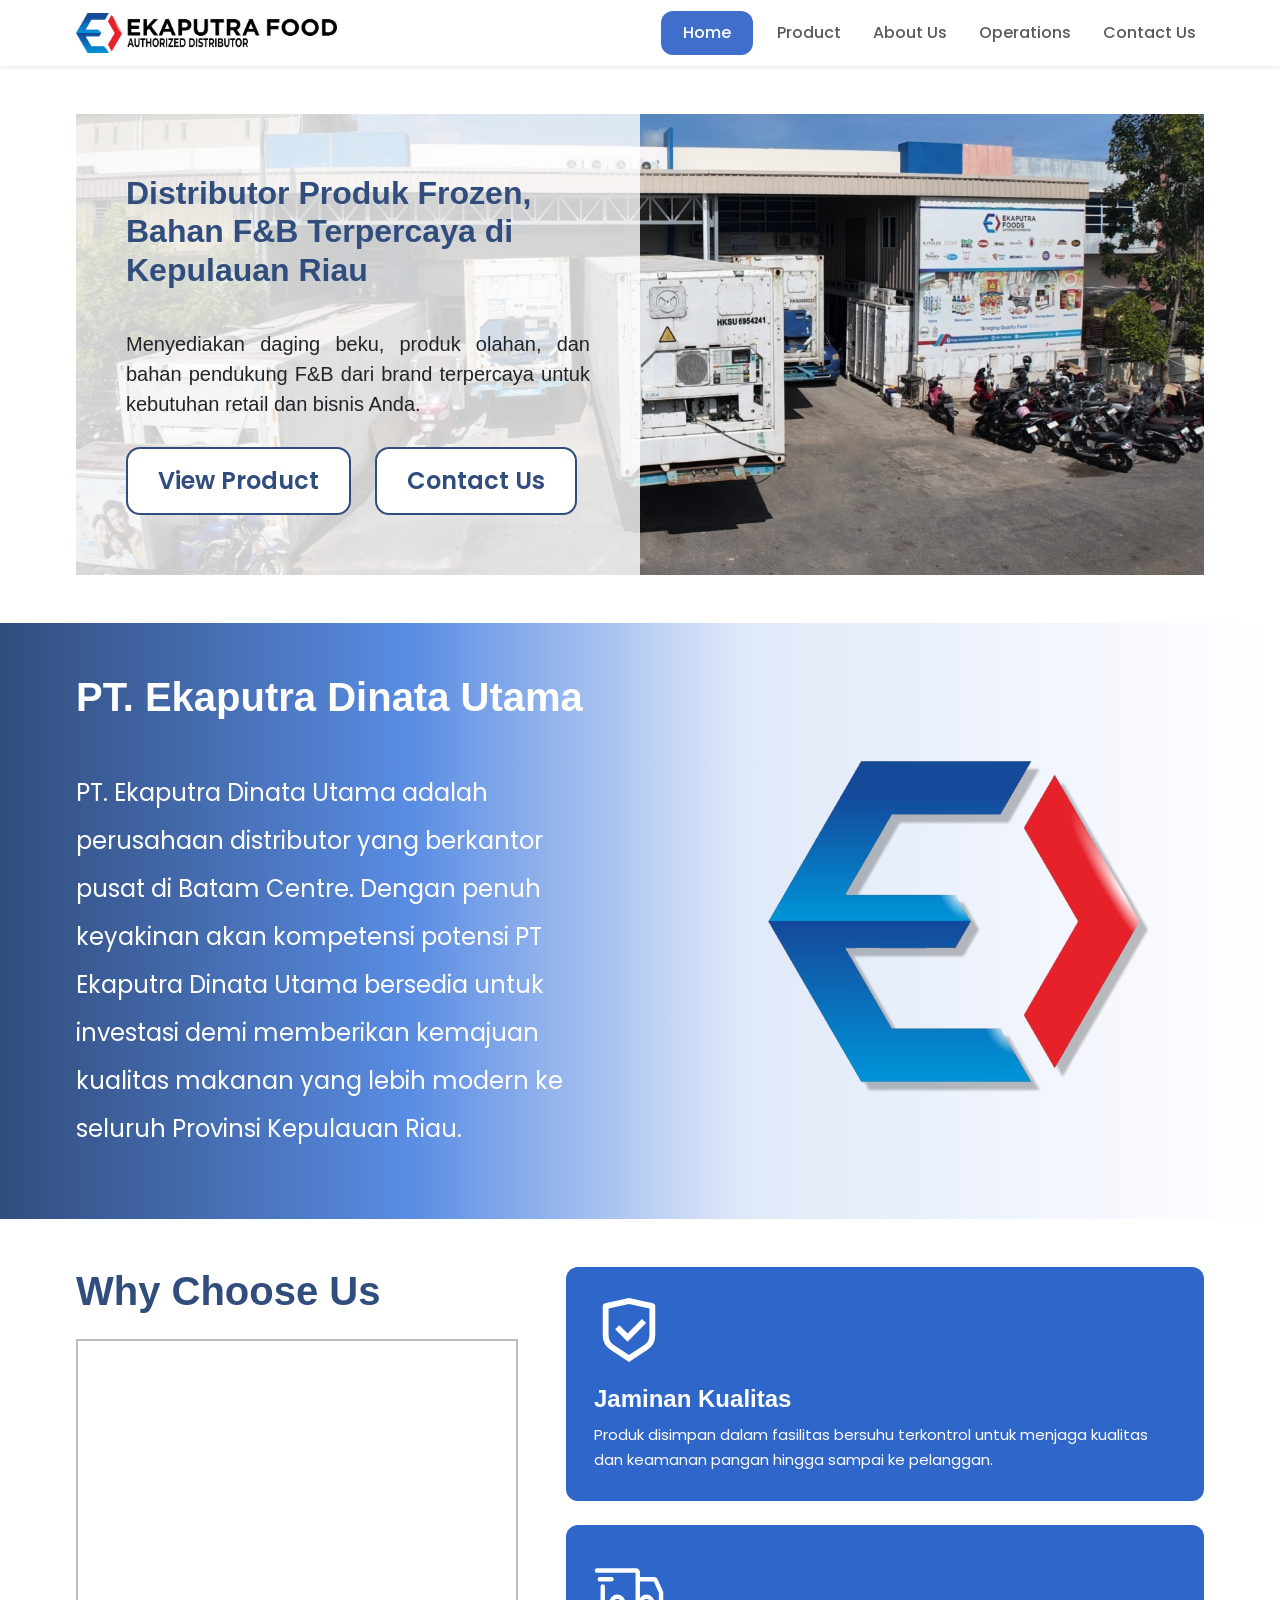
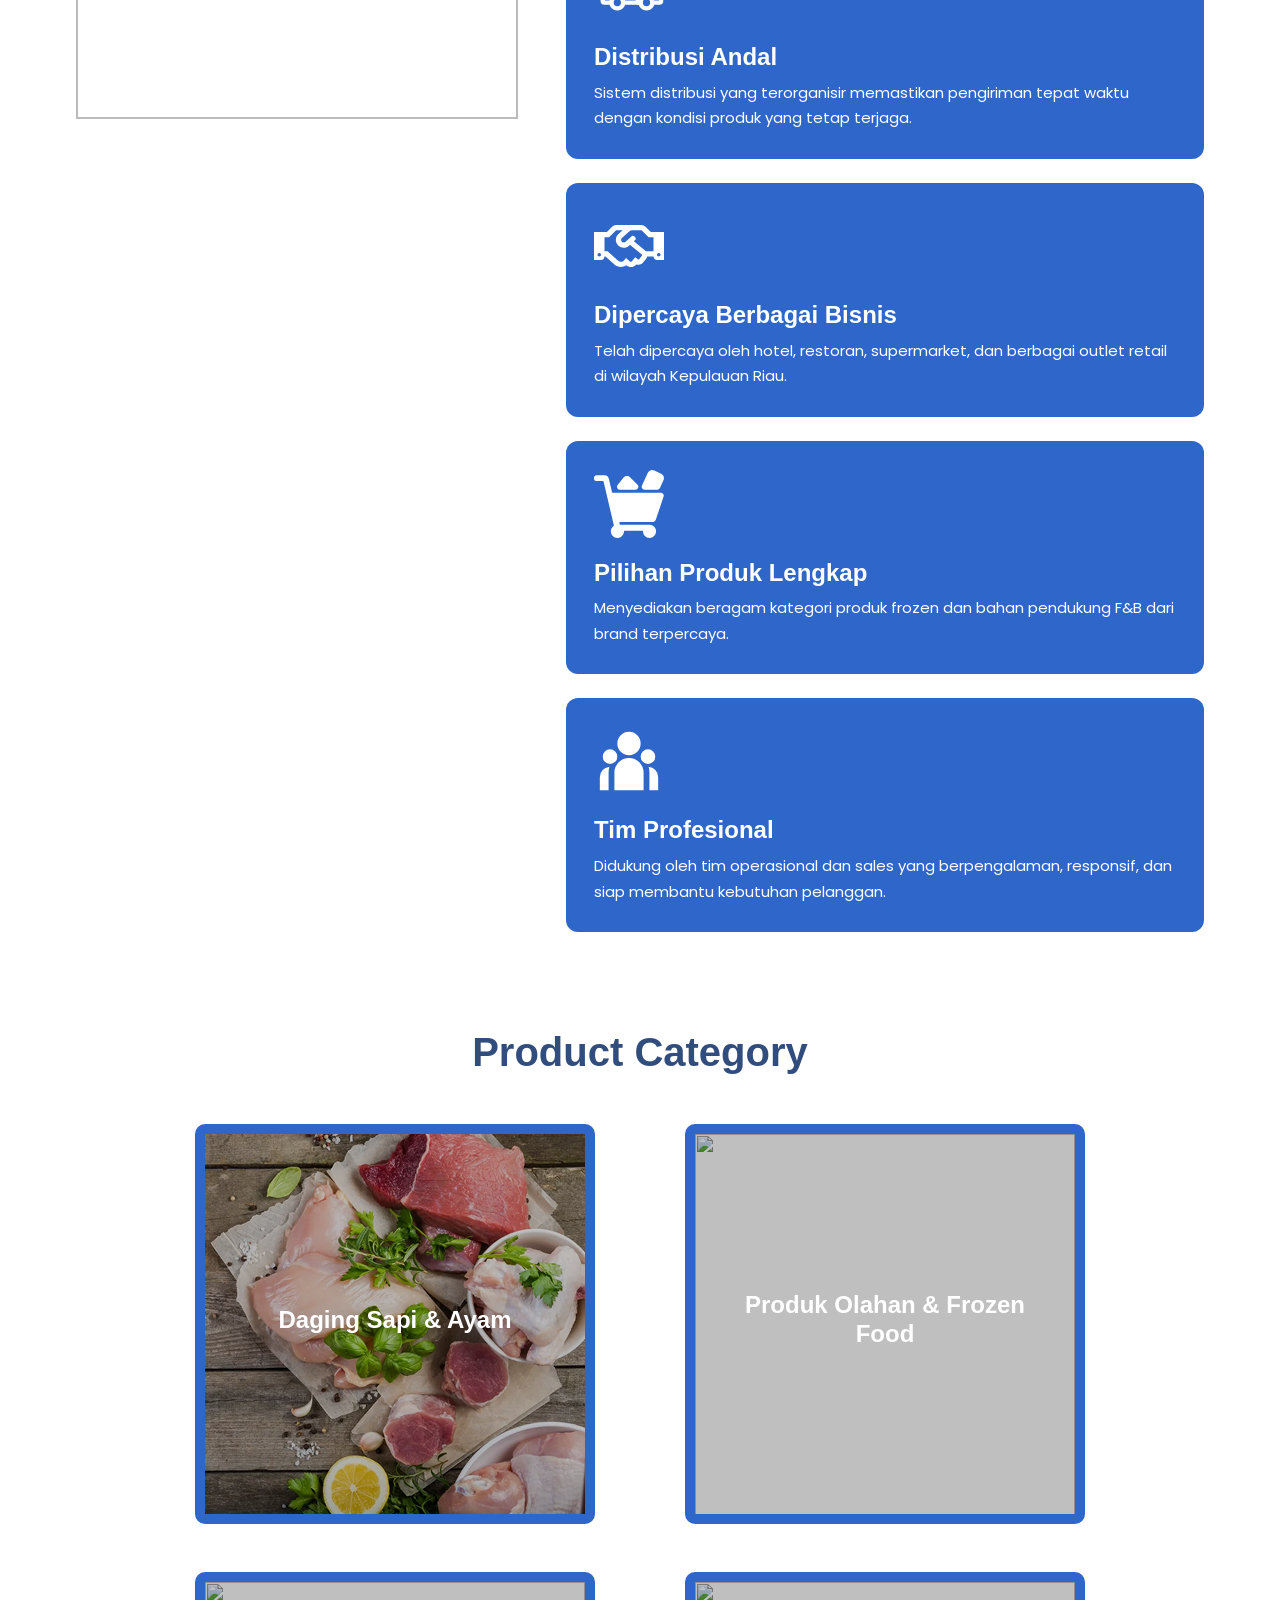
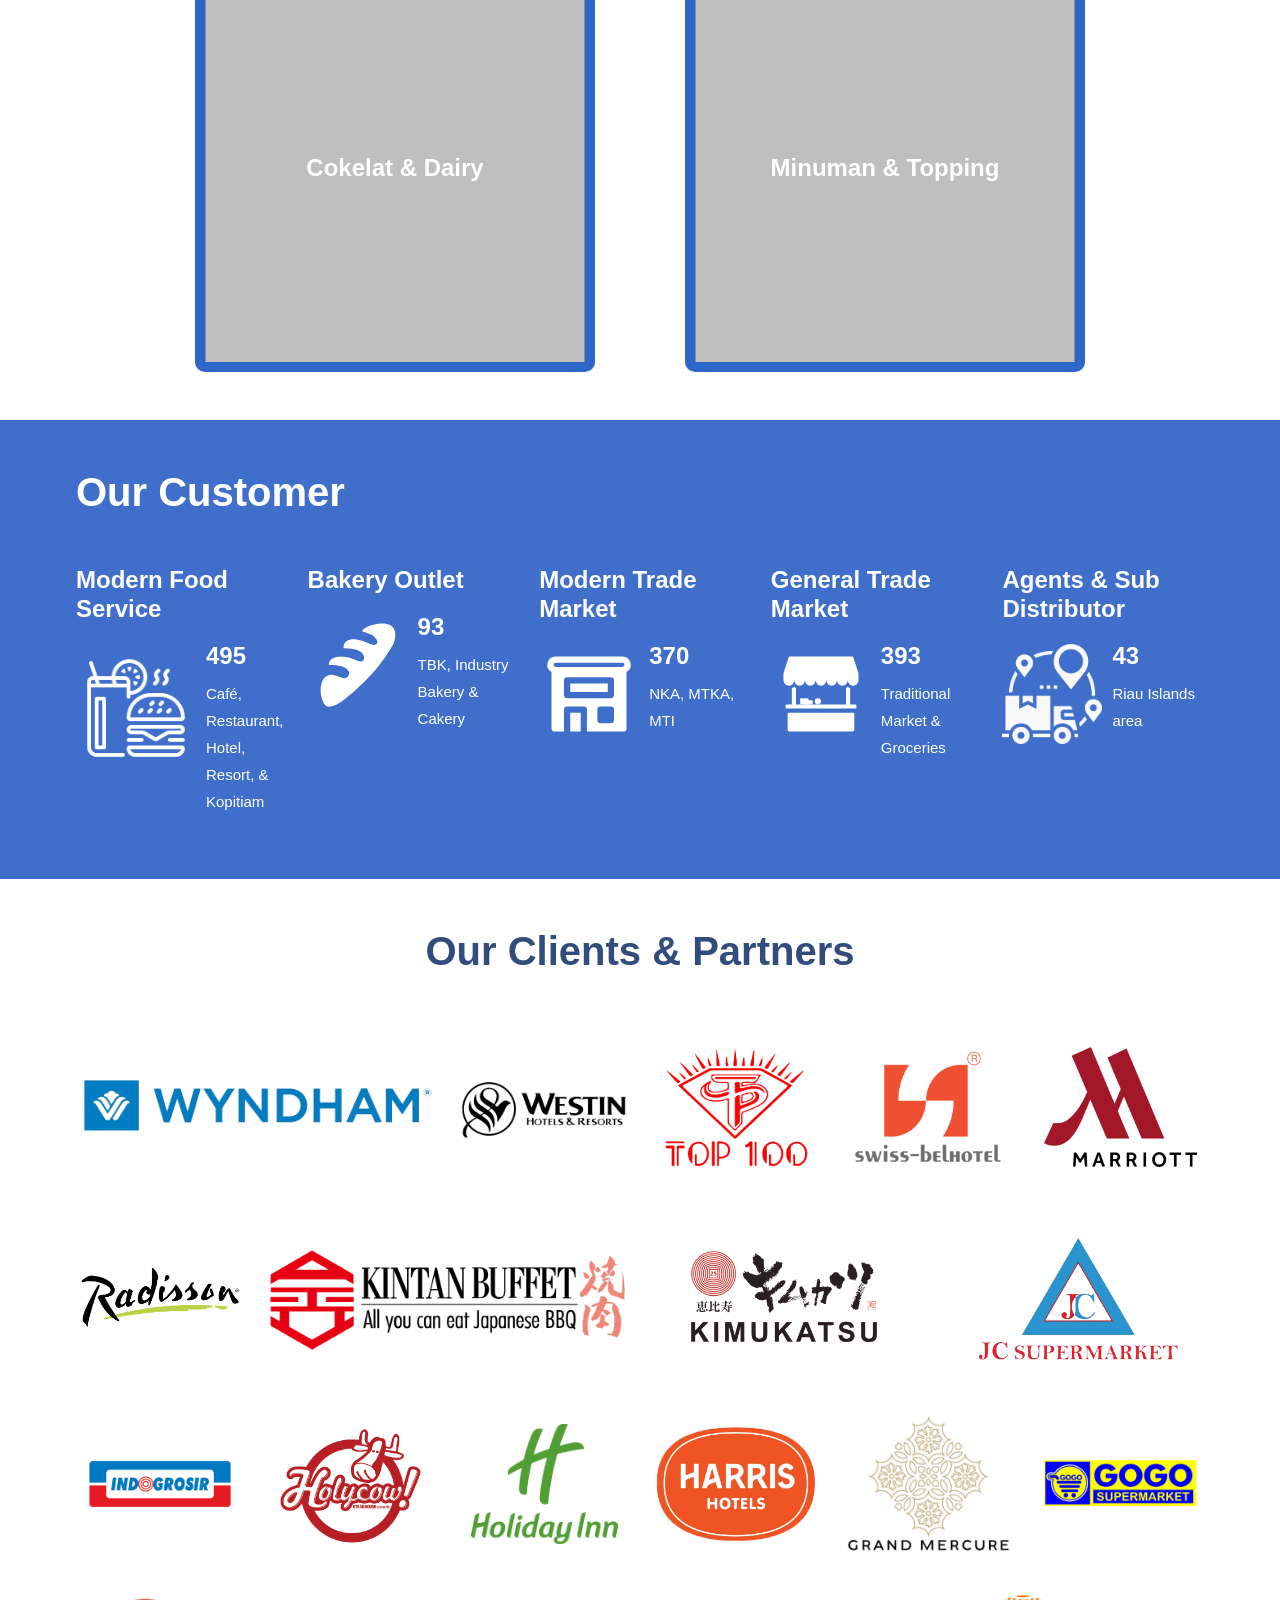
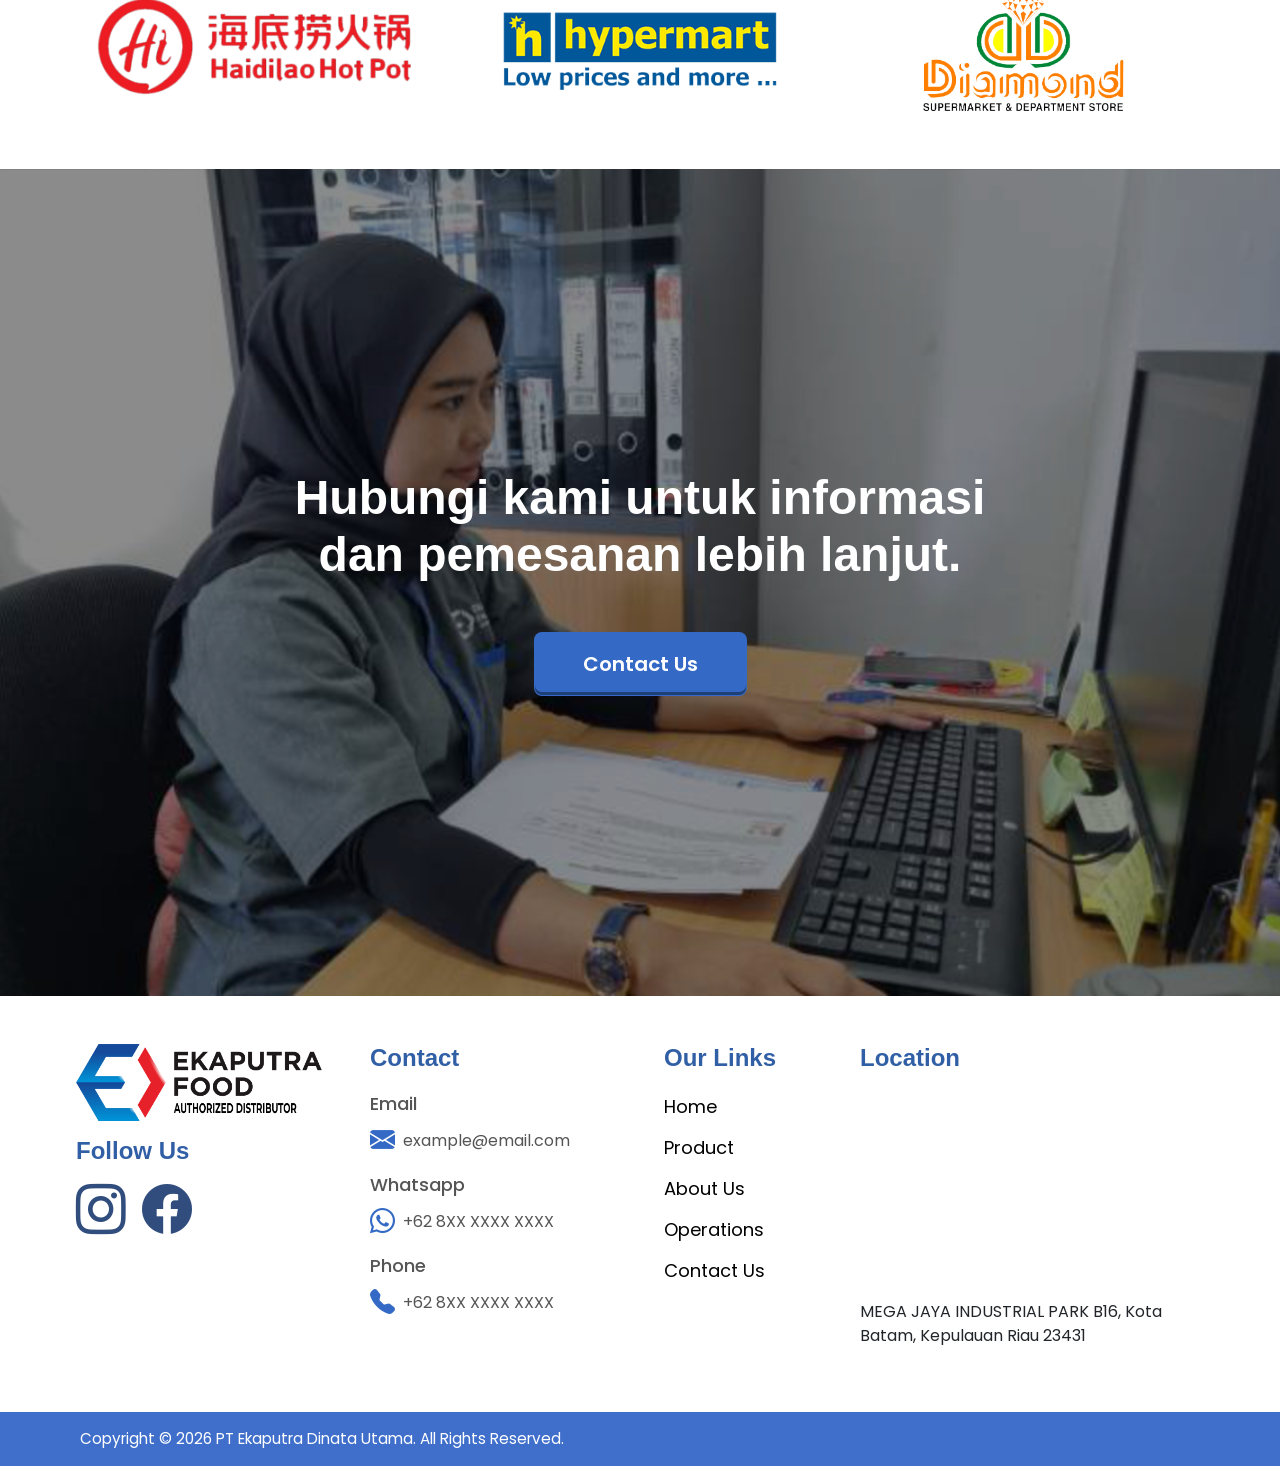
==== commit e8cc0c40: "update add about.html" ====
--- a/index.html
+++ b/index.html
@@ -24,7 +24,7 @@
 <body>
 
   <!-- NAVBAR -->
-  <nav class="navbar navbar-expand-lg navbar-light bg-white shadow-sm sticky-top py-3">
+  <nav class="navbar navbar-expand-lg navbar-light bg-white shadow-sm sticky-top ">
     <div class="container">
       <a class="navbar-brand fw-bold" href="#">
         <img src="asset/output-onlinepngtools (1).png" alt="Logo" class="img-fluid" />
@@ -34,7 +34,7 @@
         <span class="navbar-toggler-icon"></span>
       </button>
 
-      <div class="collapse navbar-collapse justify-content-end mt-3" id="navbarNav">
+      <div class="collapse navbar-collapse justify-content-end" id="navbarNav">
         <ul class="navbar-nav align-items-lg-center gap-lg-3">
           <li class="nav-item">
             <a class="nav-link active nav-pill" href="index.html">Home</a>
--- a/style.css
+++ b/style.css
@@ -65,7 +65,7 @@
 }
 
 .navbar-brand img {
-  max-height: 55px;
+  max-height: 40px;
 }
 
 
@@ -874,14 +874,15 @@
 /* ---------- HERO ---------- */
 
 .about-hero {
-  position: relative;
-  min-height: 60vh;
-  background: linear-gradient(rgba(20, 30, 55, 0.75), rgba(20, 30, 55, 0.75)),
-    url('asset/about-hero.jpg');
+  width: 100%;
+  height:91vh; 
+  background: linear-gradient(rgba(0, 0, 0, 0.5), rgba(0, 0, 0, 0.5)),
+    url('asset/EDU - Company 12.jpg');
   background-size: cover;
-  background-position: center;
+  background-position: 45% 50%;
   display: flex;
   align-items: center;
+  min-height:100%
 }
 
 .about-hero-overlay {
@@ -913,11 +914,11 @@
 }
 
 /* ---------- PART OF PTKI GROUP ---------- */
-
+ 
 .ptki-section {
   background: #3f6fcb;
 }
-
+ 
 .ptki-text {
   color: rgba(255, 255, 255, 0.92);
   line-height: 1.9;
@@ -926,33 +927,32 @@
   margin: 0 auto 18px auto;
   text-align: justify;
 }
-
+ 
 .ptki-tree-wrapper {
   margin-top: 50px;
   overflow-x: auto;
 }
-
+ 
 /* ---------- ORG TREE (shared: PTKI structure + Organization Chart) ---------- */
-
+ 
 .org-tree,
 .org-tree ul {
   list-style: none;
   margin: 0;
   padding: 0;
 }
-
+ 
 .org-tree {
   display: flex;
   justify-content: center;
-  padding-top: 10px;
-}
-
+}
+ 
 .org-tree ul {
   display: flex;
   padding-top: 30px;
   position: relative;
 }
-
+ 
 .org-tree li {
   flex: 1;
   text-align: center;
@@ -960,7 +960,7 @@
   position: relative;
   padding: 30px 10px 0 10px;
 }
-
+ 
 .org-tree li::before,
 .org-tree li::after {
   content: '';
@@ -971,37 +971,38 @@
   width: 50%;
   height: 30px;
 }
-
+ 
 .org-tree li::after {
   right: auto;
   left: 50%;
   border-left: 2px solid #c9d3e6;
 }
-
+ 
 .org-tree li:only-child::after,
 .org-tree li:only-child::before {
   display: none;
 }
-
+ 
 .org-tree li:only-child {
   padding-top: 0;
 }
-
+ 
 .org-tree li:first-child::before,
 .org-tree li:last-child::after {
   border: 0 none;
 }
-
+ 
 .org-tree li:last-child::before {
   border-right: 2px solid #c9d3e6;
   border-radius: 0 6px 0 0;
 }
-
+ 
 .org-tree li:first-child::after {
   border-radius: 6px 0 0 0;
 }
-
-.org-tree ul ul::before {
+ 
+.org-tree ul ul::before,
+.org-tree > li > ul::before {
   content: '';
   position: absolute;
   top: 0;
@@ -1011,15 +1012,59 @@
   height: 30px;
 }
 
-.org-tree > li {
-  padding-top: 0;
-}
-
-.org-tree > li::before,
-.org-tree > li::after {
-  display: none;
-}
-
+/* ---------- EXEC TOP ROW (Hendrik Lee / Johan Andradinata) ----------
+   These two sit side-by-side as peers ABOVE the tree, connected by a
+   line through their vertical center — not part of the recursive
+   org-tree li/ul structure, so they don't inherit its "connector
+   sits above a child row" logic (which was drawing the line at the
+   TOP edge of the boxes instead of through their middle). */
+
+/* Shared reference frame so exec-top (Hendrik/Johan) and exec-tree
+   (the tree below) center relative to the SAME width — without this,
+   exec-top (narrow) centers within the visible container, while
+   exec-tree (wider than the container) just left-aligns and overflows,
+   so their centers don't line up. */
+.orgchart-inner {
+  display: inline-flex;
+  flex-direction: column;
+  align-items: stretch;
+}
+
+.exec-top {
+  display: flex;
+  align-items: stretch;
+  justify-content: center;
+  width: 100%;
+  margin: 0 auto 10px auto;
+}
+
+.exec-connector {
+  flex: 0 0 160px;
+  position: relative;
+}
+
+.exec-connector::before {
+  content: '';
+  position: absolute;
+  top: 50%;
+  left: 0;
+  right: 0;
+  height: 2px;
+  background: #c9d3e6;
+  transform: translateY(-50%);
+}
+
+.exec-connector::after {
+  content: '';
+  position: absolute;
+  top: 50%;
+  left: 50%;
+  width: 2px;
+  height: 40px;
+  background: #c9d3e6;
+  transform: translateX(-50%);
+}
+ 
 .org-box {
   display: inline-block;
   background: #ffffff;
@@ -1033,22 +1078,29 @@
   white-space: nowrap;
   box-shadow: 0 3px 8px rgba(0, 0, 0, 0.08);
 }
-
+ 
 .org-box-root {
   background: #314D7D;
   color: #ffffff;
   font-size: 14px;
 }
-
+ 
 .org-box-highlight {
-  background: #2f66c9;
-  color: #ffffff;
-}
-
+  background: #314D7D;
+  color: #eef2fb;
+}
+ 
 .org-box-leaf {
   font-weight: 500;
   background: #eef2fb;
 }
+.org-box-leaf-highlight {
+  background: #314D7D;
+  color: #eef2fb;
+}
+ 
+/* ---------- EXEC BOX (Hendrik Lee / Johan Andradinata) ----------
+   Solid navy box, matching the rest of the tree's root-style boxes. */
 
 .org-box-exec {
   background: #314D7D;
@@ -1063,35 +1115,75 @@
   opacity: 0.85;
   margin-top: 2px;
 }
-
+ 
 /* Organization Chart section can get wide — allow horizontal scroll
    instead of squeezing/breaking the tree */
 .orgchart-scroll {
   overflow-x: auto;
   padding-bottom: 10px;
-}
-
+  text-align: center;
+}
+ 
 .exec-tree {
-  min-width: 1100px;
-}
-
+  display: inline-flex;
+  min-width: auto;
+}
+
+.org-tree {
+  justify-content: center;
+}
+ 
+/* The two top-level <li> (Hendrik / Johan) must NOT use flex:1 —
+   flex-basis:0% forces them to split space evenly, but Johan's <li>
+   contains the entire org tree below it while Hendrik's is empty.
+   That mismatch was collapsing Hendrik's box (and cascading down,
+   collapsing branches like "Food Service Sales Supervisor" too).
+   Let each top-level item size to its own natural content instead. */
+.exec-tree > li {
+  flex: 0 0 auto;
+}
+
+ 
 .ptki-tree {
-  min-width: 760px;
-}
-
+  width: 100%;
+}
+ 
+/* PTKI tree — solid blue boxes with white text, matching the Figma design
+   (overrides the white-card style used by the Organization Chart tree below) */
+.ptki-tree .org-box-root {
+  background: #1f3d66;
+  color: #ffffff;
+}
+.text-lg-center{
+  text-align: center !important;
+}
+ 
+ 
+.ptki-tree .org-box-leaf {
+  background: #2f66c9;
+  color: #ffffff;
+  font-weight: 600;
+}
+ 
+.ptki-tree.org-tree li::before,
+.ptki-tree.org-tree li::after,
+.ptki-tree.org-tree ul ul::before,
+.ptki-tree.org-tree > li > ul::before {
+  border-color: rgba(255, 255, 255, 0.6);
+}
 /* ---------- MILESTONE TIMELINE ---------- */
-
+ 
 .milestone-section {
   background: #ffffff;
 }
-
+ 
 .milestone-timeline {
   position: relative;
-  max-width: 900px;
+  max-width: 75vw;
   margin: 0 auto;
   padding-left: 0;
 }
-
+ 
 .milestone-timeline::before {
   content: '';
   position: absolute;
@@ -1102,56 +1194,124 @@
   background: #c9d3e6;
   transform: translateX(-50%);
 }
-
+ 
 .milestone-item {
+  position: relative;
   display: grid;
-  grid-template-columns: 1fr 90px 1fr;
+  grid-template-columns: 1fr 1fr;
+  column-gap: 60px;
   align-items: center;
-  gap: 24px;
   margin-bottom: 50px;
-  position: relative;
-}
-
+}
+ 
+.milestone-left .milestone-block {
+  grid-column: 1;
+  justify-self: end;
+}
+ 
+.milestone-right .milestone-block {
+  grid-column: 2;
+  justify-self: start;
+}
+ 
+.milestone-block {
+  display: flex;
+  align-items: stretch;
+  filter: drop-shadow(0 12px 1px rgba(0, 0, 0, 0.25)); 
+  border-radius: 10px;
+  max-width: 50vw;
+  width: 100%;
+}
+ 
 .milestone-year {
-  background: #314D7D;
+  background: #2f66c9;
   color: #ffffff;
   font-weight: 700;
-  font-size: 20px;
-  text-align: center;
-  padding: 14px 0;
-  border-radius: 10px;
+  font-size: 24px;
+  display: flex;
+  align-items: center;
+  justify-content: center;
+  padding: 0 30px;
   position: relative;
-  z-index: 1;
-}
-
+  min-width: 140px;
+  flex-shrink: 0;
+}
+ 
 .milestone-card {
   background: #f4f6fb;
-  border-radius: 10px;
   padding: 22px 26px;
-}
-
+  flex: 1;
+}
+ 
+.milestone-left .milestone-card {
+  border-radius: 10px 0 0 10px;
+}
+ 
+.milestone-left .milestone-year {
+  border-radius: 0 10px 10px 0;
+}
+ 
+.milestone-right .milestone-year {
+  border-radius: 10px 0 0 10px;
+}
+ 
+.milestone-right .milestone-card {
+  border-radius: 0 10px 10px 0;
+}
+ 
+.milestone-left .milestone-year::after {
+  content: '';
+  position: absolute;
+  top: 50%;
+  right: -14px;
+  transform: translateY(-50%);
+  border-top: 14px solid transparent;
+  border-bottom: 14px solid transparent;
+  border-left: 14px solid #2f66c9;
+}
+ 
+.milestone-right .milestone-year::before {
+  content: '';
+  position: absolute;
+  top: 50%;
+  left: -13px;
+  transform: translateY(-50%);
+  border-top: 14px solid transparent;
+  border-bottom: 14px solid transparent;
+  border-right: 14px solid #2f66c9;
+}
+ 
+.milestone-dot {
+  position: absolute;
+  left: 50%;
+  top: 50%;
+  transform: translate(-50%, -50%);
+  width: 16px;
+  height: 16px;
+  background: #ffffff;
+  border: 4px solid #2f66c9;
+  border-radius: 50%;
+  z-index: 2;
+}
+ 
 .milestone-card h5 {
   color: #314D7D;
   font-weight: 600;
   margin-bottom: 10px;
 }
-
+ 
 .milestone-card p {
   margin: 0;
   font-size: 14px;
-  line-height: 1.7;
   color: #444;
 }
-
-.milestone-left .milestone-spacer,
-.milestone-right .milestone-spacer {
-  visibility: hidden;
-}
-
 /* ---------- VISION & MISSION ---------- */
 
 .vm-section {
   background: #ffffff;
+}
+.vm-section img{
+  width: 60px;
 }
 
 .vm-subtitle {
@@ -1213,9 +1373,11 @@
    MOBILE (phones only)
 ========================================================== */
 @media (max-width: 768px) {
-
+  .text-lg-center{
+    text-align: start !important;
+  }
   .about-hero {
-    min-height: 45vh;
+    height:92vh;
   }
 
   .about-hero-overlay {
@@ -1238,9 +1400,22 @@
     font-size: 14px;
     text-align: left;
   }
-
+  .milestone-section .container{
+    margin:0 20px 0 20px;
+    width: 90%;
+  }
+  .milestone-item{
+    display: flex;
+  }
+  .milestone-right ,.milestone-left{
+    margin-left: 5px;
+  }
+  .milestone-timeline{
+    margin:0 0 0 25px;
+    max-width: 100%;
+  }
   .milestone-timeline::before {
-    left: 20px;
+    left: -20px;
   }
 
   .milestone-item,
@@ -1252,18 +1427,33 @@
   .milestone-item .milestone-spacer {
     display: none;
   }
+  .milestone-block{
+    max-width: 100%;
+  }
 
   .milestone-year {
-    font-size: 11px;
-    padding: 8px 2px;
-    border-radius: 6px;
-    order: 1;
+      min-width: 80px;
+      padding: 8px 2px;
   }
 
   .milestone-card {
     order: 2;
     padding: 18px 20px;
   }
+  .milestone-left .milestone-year::after{
+    right:80px;
+      
+    border-top: 14px solid transparent;
+    border-bottom: 14px solid transparent;
+    border-right: 14px solid #2f66c9;
+    border-left: 0px 
+  }
+  .milestone-left .milestone-year{
+    border-radius: 10px 0 0 10px;
+  }
+  .milestone-left .milestone-card {
+    border-radius: 0 10px 10px 0;
+  }
 
   .milestone-right .milestone-year {
     order: 1;
@@ -1271,6 +1461,15 @@
 
   .milestone-right .milestone-card {
     order: 2;
+  }
+  .milestone-dot{
+    left:-25px;
+  }
+  .milestone-card h5{
+    font-size: 14px;
+  }
+  .milestone-card p{
+    font-size: 12px;
   }
 
   .vm-card {
@@ -1282,4 +1481,42 @@
     padding: 8px 10px;
   }
 
-}
+  .exec-top {
+    width: 100%;
+  }
+
+  .exec-connector {
+    flex: 0 0 40px;
+  }
+  .exec-connector::after {
+    height: 37px;
+  }
+
+  .orgchart-scroll {
+    overflow-x: auto;
+  }
+
+  .orgchart-inner,
+  .exec-tree,
+  .org-tree {
+    width: max-content;
+    min-width: 100%;
+  }
+
+  .org-tree li {
+    flex: 0 0 auto;
+  }
+
+  .org-box {
+    white-space: normal;
+    word-break: break-word;
+    overflow-wrap: anywhere;
+    max-width: 200px;
+  }
+
+  .org-box-exec {
+    max-width: 220px;
+    text-align: center;
+  }
+
+}
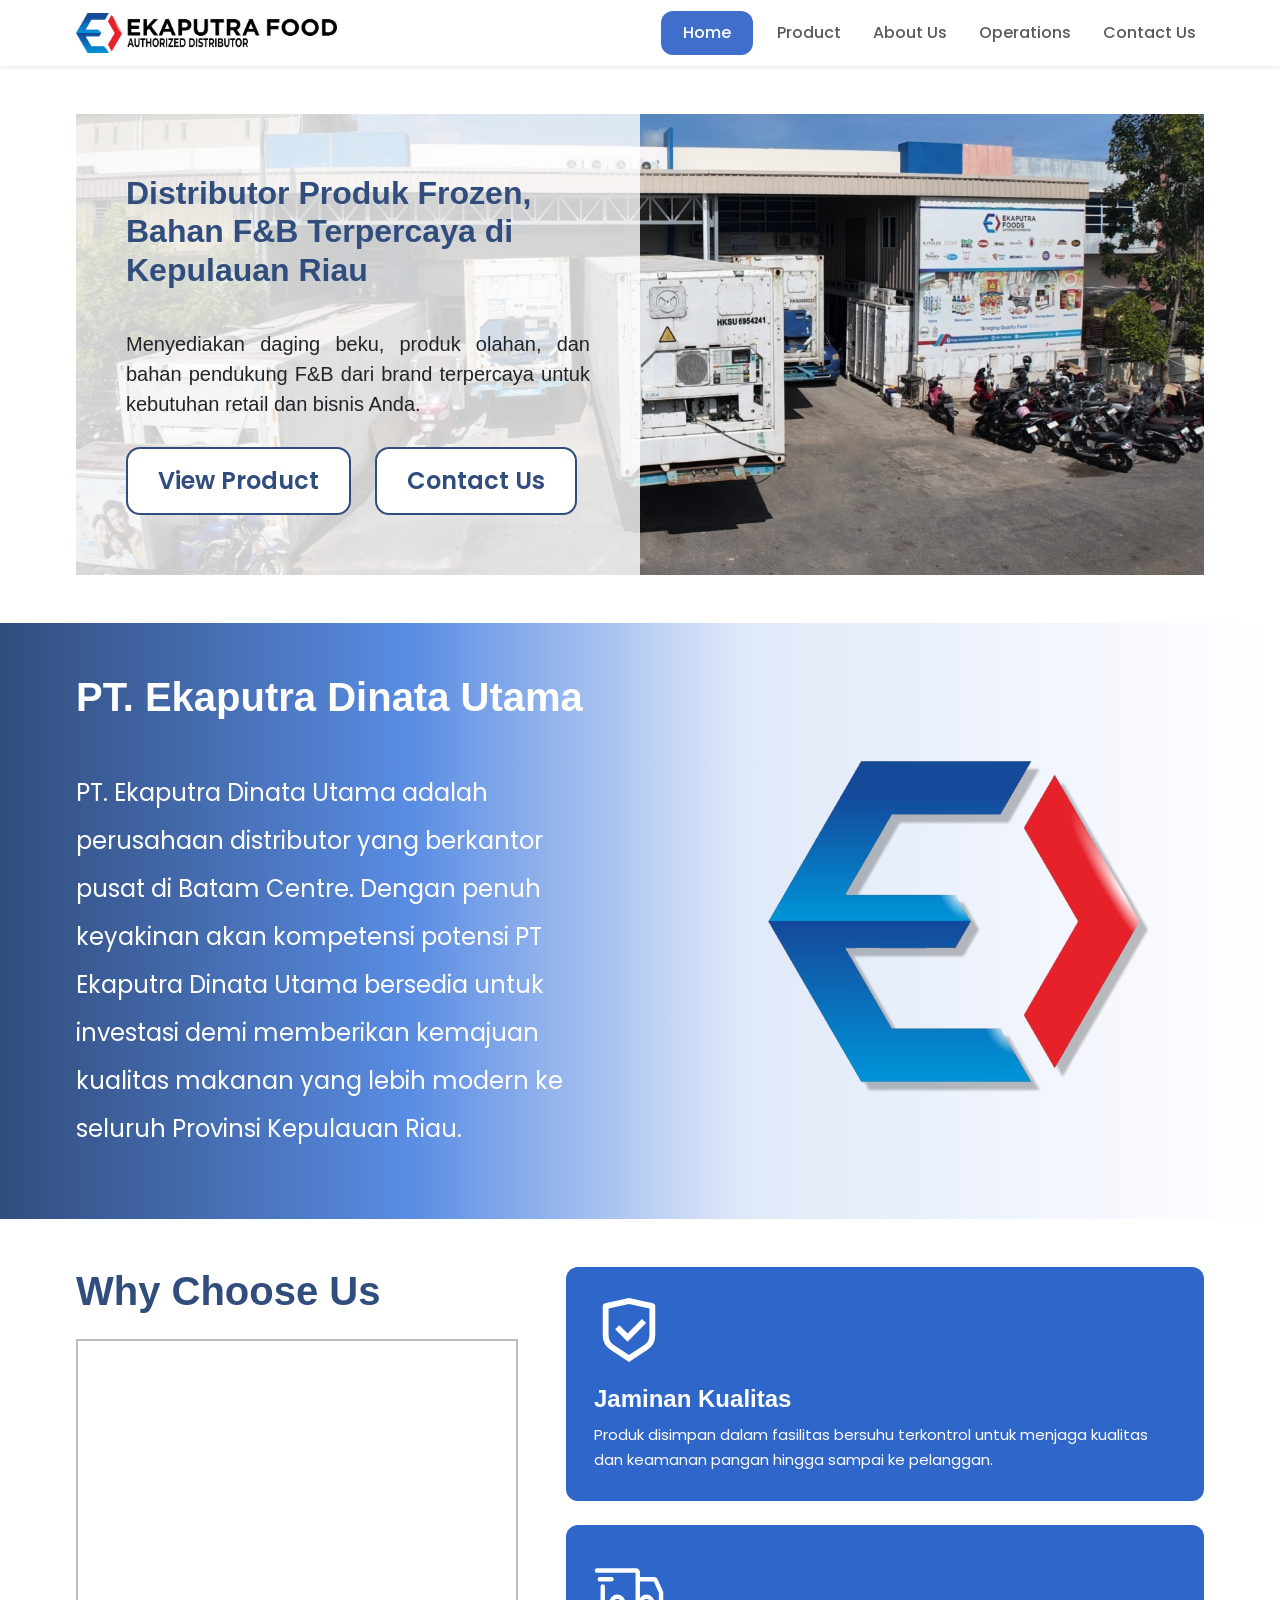
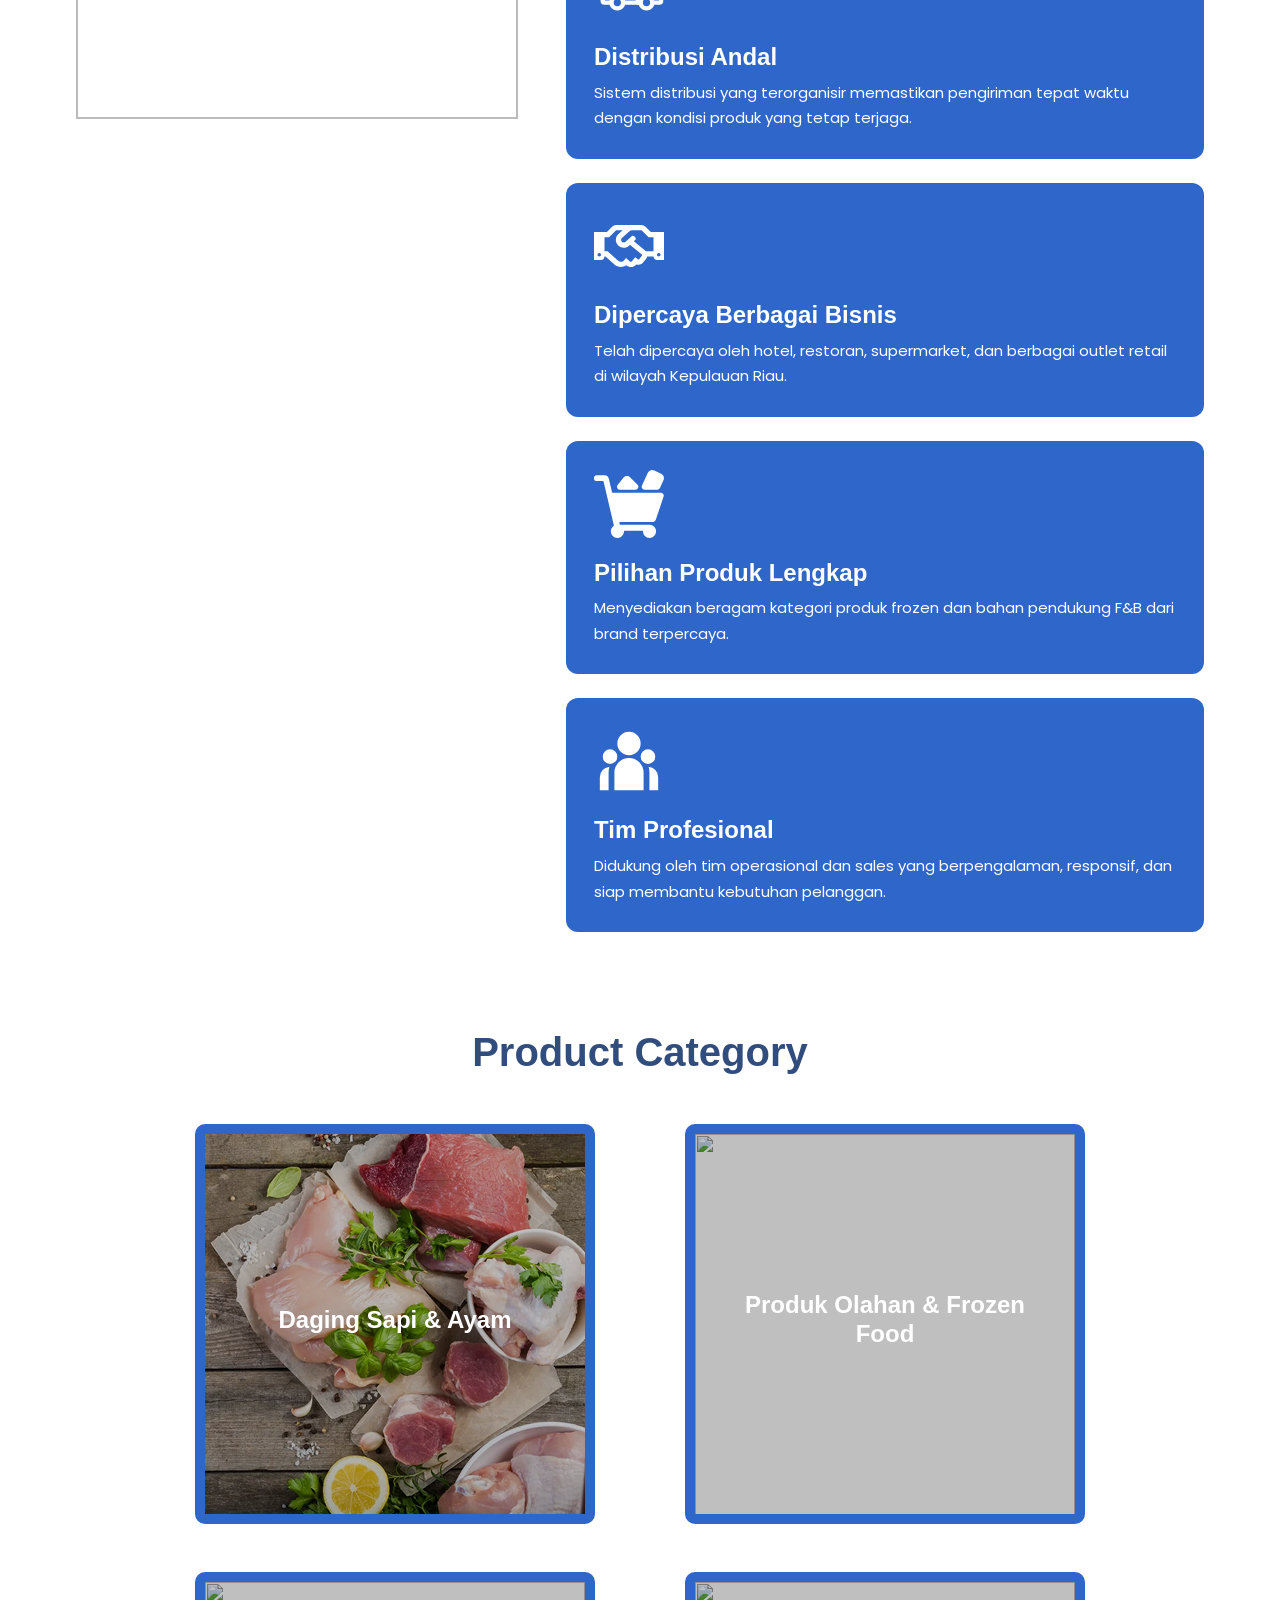
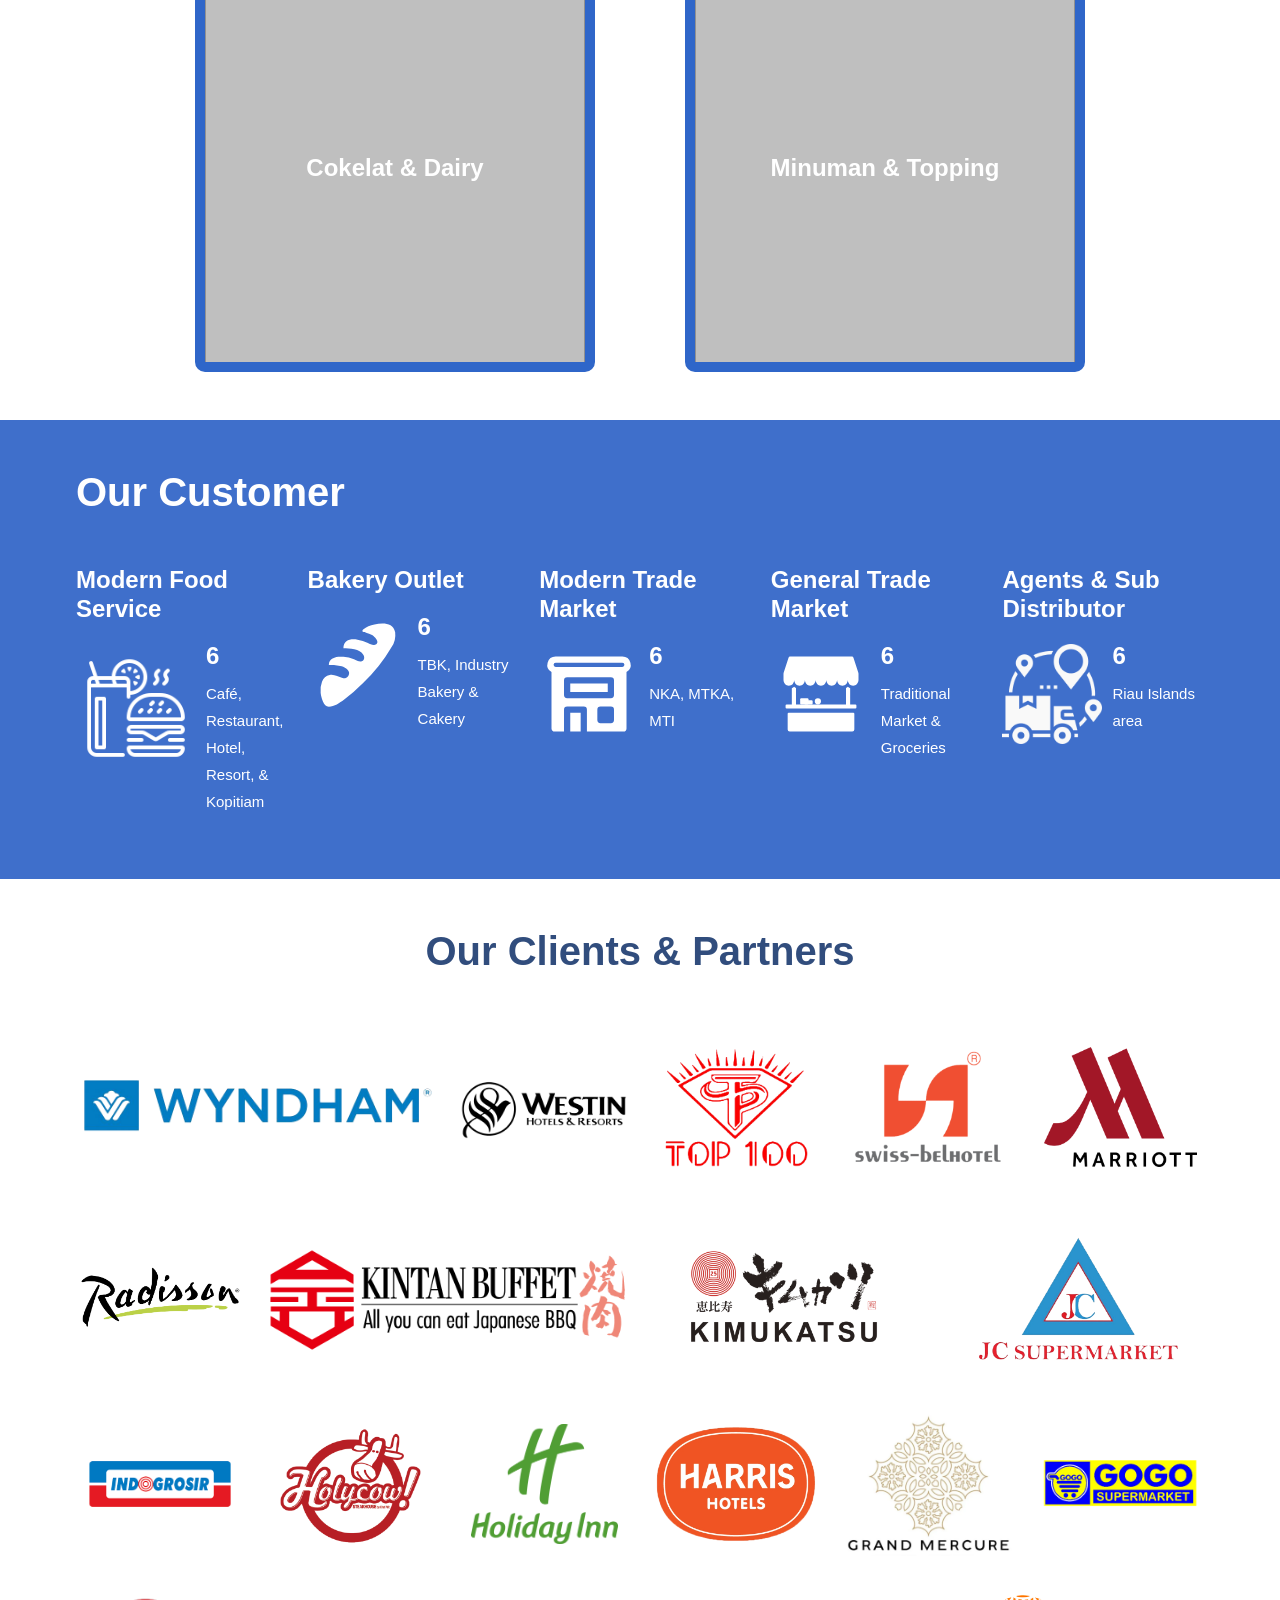
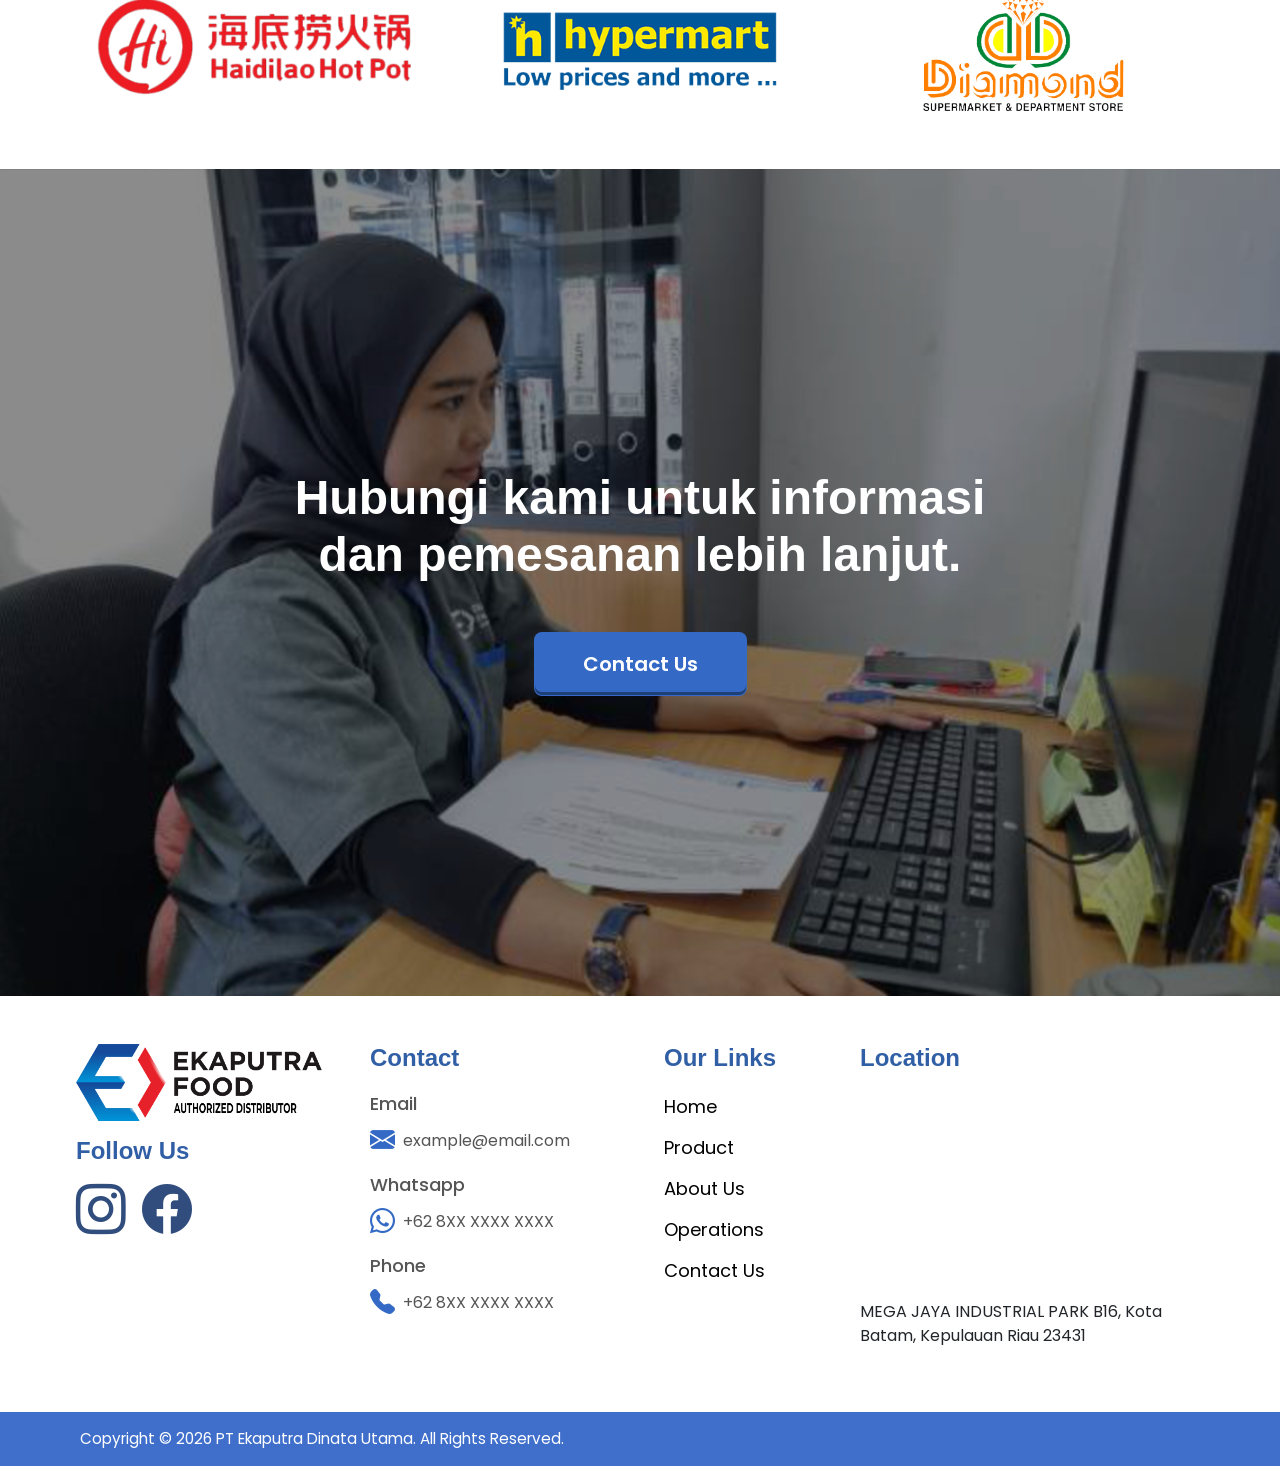
==== commit f465a457: "update index, contact,and product. add contact and operations page" ====
--- a/index.html
+++ b/index.html
@@ -4,7 +4,7 @@
 <head>
   <meta charset="UTF-8" />
   <meta name="viewport" content="width=device-width, initial-scale=1.0" />
-  <title>Ekaputra Food</title>
+  <title>Ekaputra Dinata Utama | Home</title>
 
   <!-- Bootstrap -->
   <link href="https://cdn.jsdelivr.net/npm/bootstrap@5.3.3/dist/css/bootstrap.min.css" rel="stylesheet" />
@@ -530,11 +530,11 @@
           <h4 class="footer-title">Our Links</h4>
 
           <ul class="footer-list">
-            <li><a href="#">Home</a></li>
-            <li><a href="#">Product</a></li>
-            <li><a href="#">About Us</a></li>
-            <li><a href="#">Operations</a></li>
-            <li><a href="#">Contact Us</a></li>
+            <li><a href="">Home</a></li>
+            <li><a href="product.html">Product</a></li>
+            <li><a href="about.html">About Us</a></li>
+            <li><a href="operations.html">Operations</a></li>
+            <li><a href="contact.html">Contact Us</a></li>
           </ul>
         </div>
 
--- a/style.css
+++ b/style.css
@@ -1519,4 +1519,466 @@
     text-align: center;
   }
 
+}
+
+
+/* =========================================
+   OPERATIONS PAGE — page specific styles
+========================================= */
+
+/* ---------- FACILITIES ---------- */
+
+.facilities-section {
+  background: #ffffff;
+}
+
+.facilities-intro {
+  max-width: 900px;
+  font-size: 15px;
+  line-height: 1.8;
+  color: #444;
+  margin-bottom: 40px;
+}
+
+.facility-photo {
+  position: relative;
+  border-radius: 4px;
+  overflow: hidden;
+  aspect-ratio: 16 / 9;
+}
+
+.facility-photo img {
+  width: 100%;
+  height: 100%;
+  object-fit: cover;
+  display: block;
+}
+
+.facility-photo-caption-left {
+  position: absolute;
+  bottom: 20px;
+  color: #2f66c9;
+  font-weight: 600;
+  font-size: 24px;
+  line-height: 1.6;
+  text-shadow: 0 1px 3px rgba(255, 255, 255, 0.7);
+  text-align: left;
+  left: 24px;
+}
+
+.facility-photo-caption-right{
+  position: absolute;
+  bottom: 20px;
+  color: #2f66c9;
+  font-weight: 600;
+  font-size: 24px;
+  line-height: 1.6;
+  text-shadow: 0 1px 3px rgba(255, 255, 255, 0.7);
+  text-align: right;
+  right: 24px;
+}
+
+/* ---------- STORAGE CAPACITY CARDS ---------- */
+
+.storage-card {
+  background: #3f6fcb;
+  border-radius: 6px;
+  padding: 26px;
+  height: 100%;
+}
+
+.storage-card-header {
+  display: flex;
+  align-items: center;
+  justify-content: space-between;
+  color: #ffffff;
+  margin-bottom: 20px;
+}
+
+.storage-number {
+  font-size: 44px;
+  font-weight: 700;
+  font-family: 'Montserrat', sans-serif;
+  line-height: 1;
+}
+
+.storage-label {
+  font-size: 24px;
+  font-weight: 600;
+  text-align: right;
+  line-height: 1.4;
+}
+
+.storage-photo {
+  border-radius: 4px;
+  overflow: hidden;
+  aspect-ratio: 4 / 3;
+}
+
+.storage-photo img {
+  width: 100%;
+  height: 100%;
+  object-fit: cover;
+  display: block;
+}
+
+/* ---------- COVERAGE AREA ---------- */
+
+.coverage-section {
+  background: #3f6fcb;
+}
+
+.coverage-map {
+  border: 1px solid rgba(255, 255, 255, 0.4);
+  border-radius: 6px;
+  overflow: hidden;
+}
+
+.coverage-map img {
+  width: 100%;
+  display: block;
+}
+
+/* ---------- DEPO ---------- */
+
+.depo-section {
+  background: #ffffff;
+}
+
+.depo-heading {
+  display: flex;
+  align-items: baseline;
+  justify-content: space-between;
+  flex-wrap: wrap;
+  gap: 8px;
+  margin-bottom: 20px;
+}
+
+.depo-heading h3 {
+  color: #2f66c9;
+  font-weight: 700;
+  margin: 0;
+}
+
+.depo-heading span {
+  color: #2f66c9;
+  font-weight: 600;
+  font-size: 24px;
+}
+
+.depo-photo {
+  border-radius: 4px;
+  overflow: hidden;
+  aspect-ratio: 16 / 9;
+}
+
+.depo-photo img {
+  width: 100%;
+  height: 100%;
+  object-fit: cover;
+  display: block;
+}
+
+/* ---------- SCROLL REVEAL ---------- */
+
+.reveal {
+  opacity: 0;
+  transform: translateY(24px);
+  transition: opacity 0.6s ease, transform 0.6s ease;
+}
+
+.reveal.is-visible {
+  opacity: 1;
+  transform: translateY(0);
+}
+
+@media (prefers-reduced-motion: reduce) {
+  .reveal {
+    opacity: 1;
+    transform: none;
+    transition: none;
+  }
+}
+
+
+/* ==========================================================
+   MOBILE (phones only)
+========================================================== */
+@media (max-width: 768px) {
+
+  .facilities-section .section-title {
+    font-size: 32px;
+  }
+
+  .facilities-intro {
+    font-size: 14px;
+    margin-bottom: 28px;
+  }
+
+  .facility-photo {
+    aspect-ratio: 4 / 3;
+  }
+
+  .facility-photo-caption-right {
+    font-size: 16px;
+    right: 16px;
+    bottom: 14px;
+  }
+  .facility-photo-caption-left {
+    align-items: right;
+    font-size: 16px;
+    right: 16px;
+    bottom: 14px;
+  }
+
+  .storage-card {
+    padding: 18px;
+  }
+
+  .storage-number {
+    font-size: 32px;
+  }
+
+  .storage-label {
+    font-size: 12px;
+  }
+
+  .coverage-section .section-title {
+    font-size: 32px;
+  }
+
+  .depo-heading {
+    flex-direction: column;
+    gap: 4px;
+  }
+
+  .depo-heading h3 {
+    font-size: 22px;
+  }
+  .depo-heading span {
+    font-size: 15px;
+  }
+
+} 
+
+/* =========================================
+   CONTACT US PAGE — page specific styles
+========================================= */
+
+.contact-section {
+  background: #ffffff;
+}
+
+.contact-subtitle {
+  color: #1a1a1a;
+  font-weight: 700;
+  margin-bottom: 10px;
+}
+
+.contact-intro {
+  max-width: 800px;
+  font-size: 15px;
+  line-height: 1.7;
+  color: #444;
+  margin-bottom: 30px;
+}
+
+.contact-photo {
+  border-radius: 4px;
+  overflow: hidden;
+  aspect-ratio: 16 / 9;
+  margin-bottom: 10px;
+}
+
+.contact-photo img {
+  width: 100%;
+  height: 100%;
+  object-fit: cover;
+  display: block;
+}
+
+/* ---------- INFO CARDS ---------- */
+
+.info-card {
+  background: #3f6fcb;
+  border-radius: 8px;
+  padding: 26px 30px;
+  color: #ffffff;
+  height: 100%;
+}
+
+.info-card h5 {
+  font-weight: 700;
+  margin-bottom: 14px;
+}
+
+.info-card hr {
+  border-color: rgba(255, 255, 255, 0.4);
+  opacity: 1;
+  margin-bottom: 22px;
+}
+
+.info-list {
+  display: flex;
+  flex-wrap: wrap;
+  gap: 30px;
+}
+
+.info-item {
+  display: flex;
+  align-items: flex-start;
+  gap: 14px;
+  flex: 1 1 200px;
+}
+
+.info-item i {
+  font-size: 22px;
+  margin-top: 2px;
+}
+
+.info-item div {
+  display: flex;
+  flex-direction: column;
+}
+
+.info-label {
+  font-weight: 700;
+  font-size: 15px;
+}
+
+.info-value {
+  font-size: 13px;
+  color: rgba(255, 255, 255, 0.85);
+}
+
+.hours-block {
+  display: flex;
+  flex-direction: column;
+  gap: 4px;
+}
+
+.hours-day {
+  font-weight: 700;
+  font-size: 15px;
+}
+
+.hours-time {
+  font-size: 14px;
+  color: rgba(255, 255, 255, 0.9);
+}
+
+/* ---------- CTA WHATSAPP ---------- */
+
+.contact-cta {
+  background: #3f6fcb;
+  border-radius: 8px;
+  padding: 50px 40px;
+  margin-top: 40px;
+  color: #ffffff;
+}
+
+.contact-cta h3 {
+  font-weight: 700;
+  margin-bottom: 12px;
+}
+
+.contact-cta p {
+  max-width: 480px;
+  line-height: 1.6;
+  margin-bottom: 26px;
+}
+
+.cta-whatsapp-btn {
+  display: inline-flex;
+  align-items: center;
+  gap: 10px;
+  background: #eef2fb;
+  color: #314D7D;
+  font-weight: 600;
+  padding: 14px 28px;
+  border-radius: 10px;
+  font-size: 15px;
+  transition: transform 0.2s ease, background-color 0.2s ease;
+}
+
+.cta-whatsapp-btn i {
+  font-size: 18px;
+}
+
+.cta-whatsapp-btn:hover {
+  background: #ffffff;
+  color: #314D7D;
+  transform: translateY(-2px);
+}
+
+/* ---------- SCROLL REVEAL ---------- */
+
+.reveal {
+  opacity: 0;
+  transform: translateY(24px);
+  transition: opacity 0.6s ease, transform 0.6s ease;
+}
+
+.reveal.is-visible {
+  opacity: 1;
+  transform: translateY(0);
+}
+
+@media (prefers-reduced-motion: reduce) {
+  .reveal {
+    opacity: 1;
+    transform: none;
+    transition: none;
+  }
+}
+
+
+/* ==========================================================
+   MOBILE (phones only)
+========================================================== */
+@media (max-width: 768px) {
+  .info-item{
+    flex:0 0 0px
+  }
+
+  .contact-section .section-title {
+    font-size: 32px;
+  }
+
+  .contact-subtitle {
+    font-size: 17px;
+  }
+
+  .contact-intro {
+    font-size: 13px;
+  }
+
+  .contact-photo {
+    aspect-ratio: 4 / 3;
+  }
+
+  .info-card {
+    padding: 20px 22px;
+  }
+
+  .info-list {
+    flex-direction: column;
+    gap: 18px;
+  }
+
+  .contact-cta {
+    padding: 30px 24px;
+    text-align: left;
+  }
+
+  .contact-cta h3 {
+    font-size: 22px;
+  }
+
+  .cta-whatsapp-btn {
+    width: 100%;
+    justify-content: center;
+    text-align: center;
+  }
+
 }
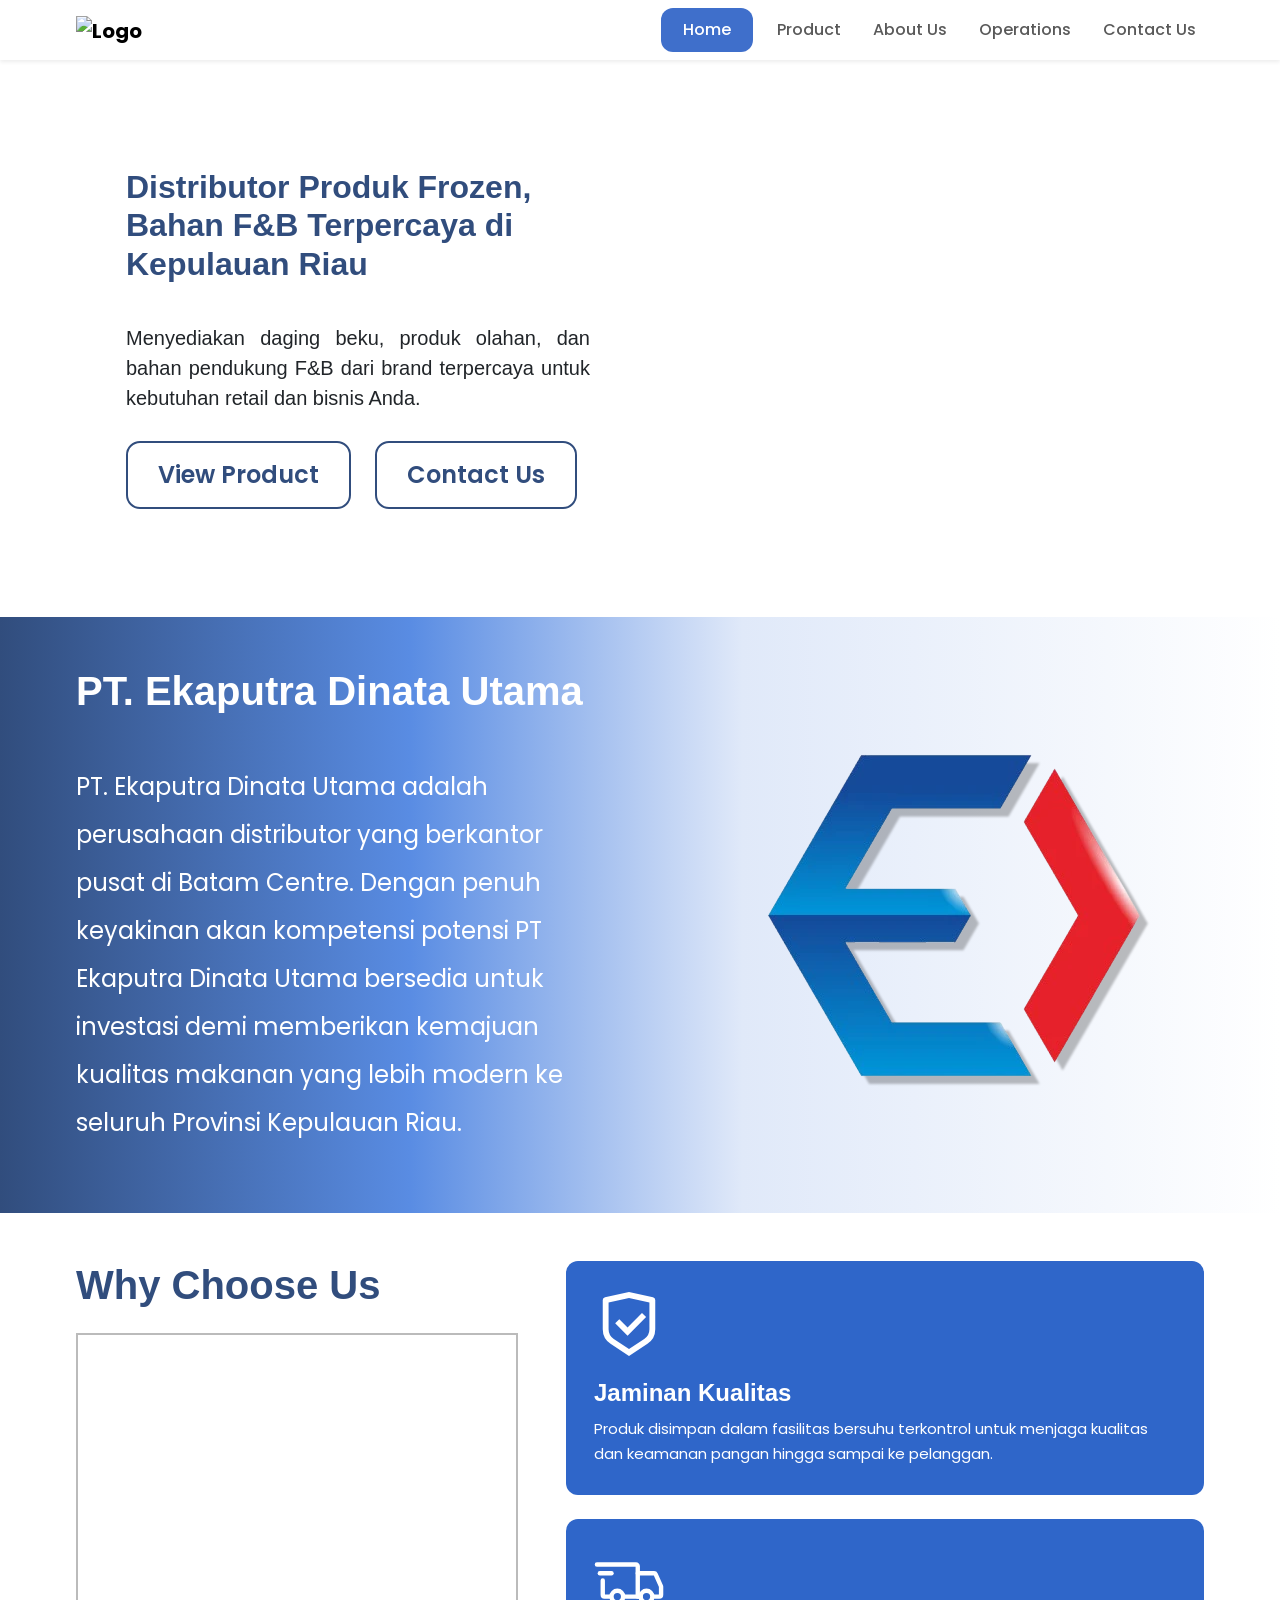
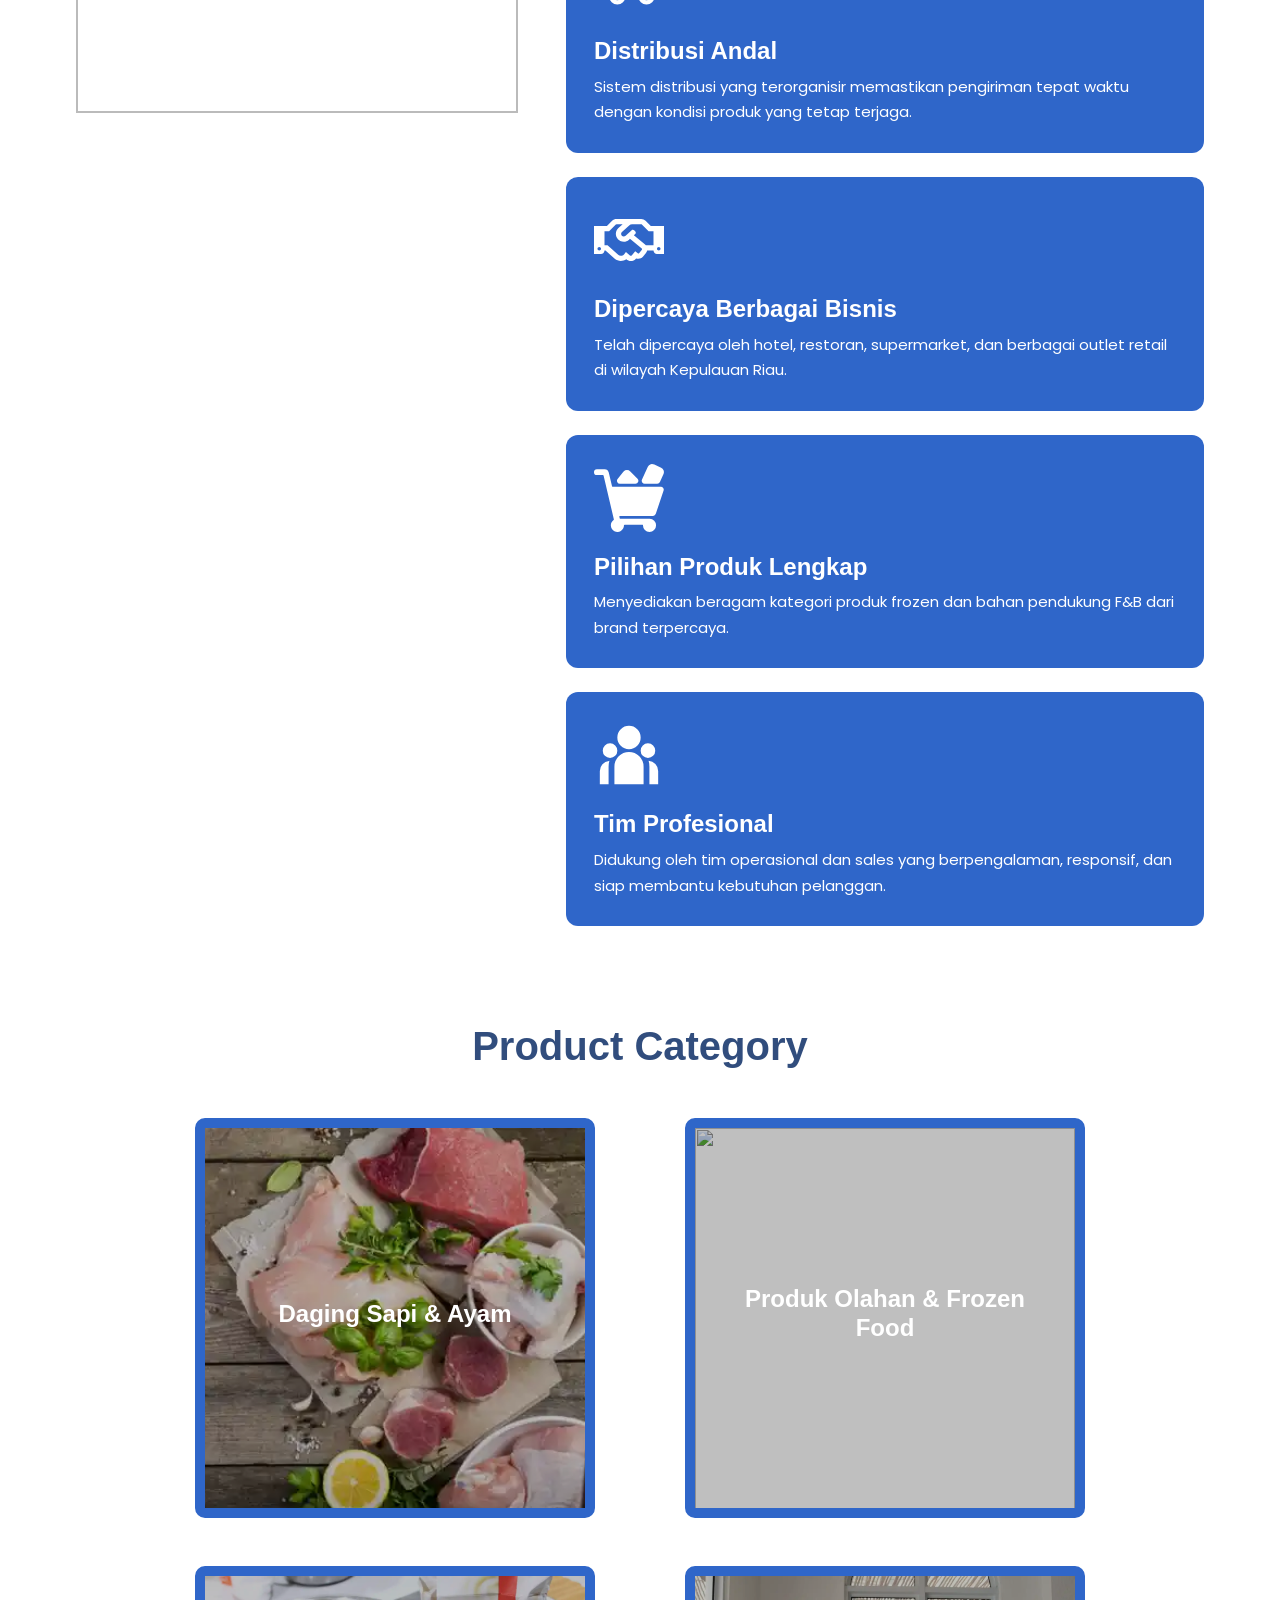
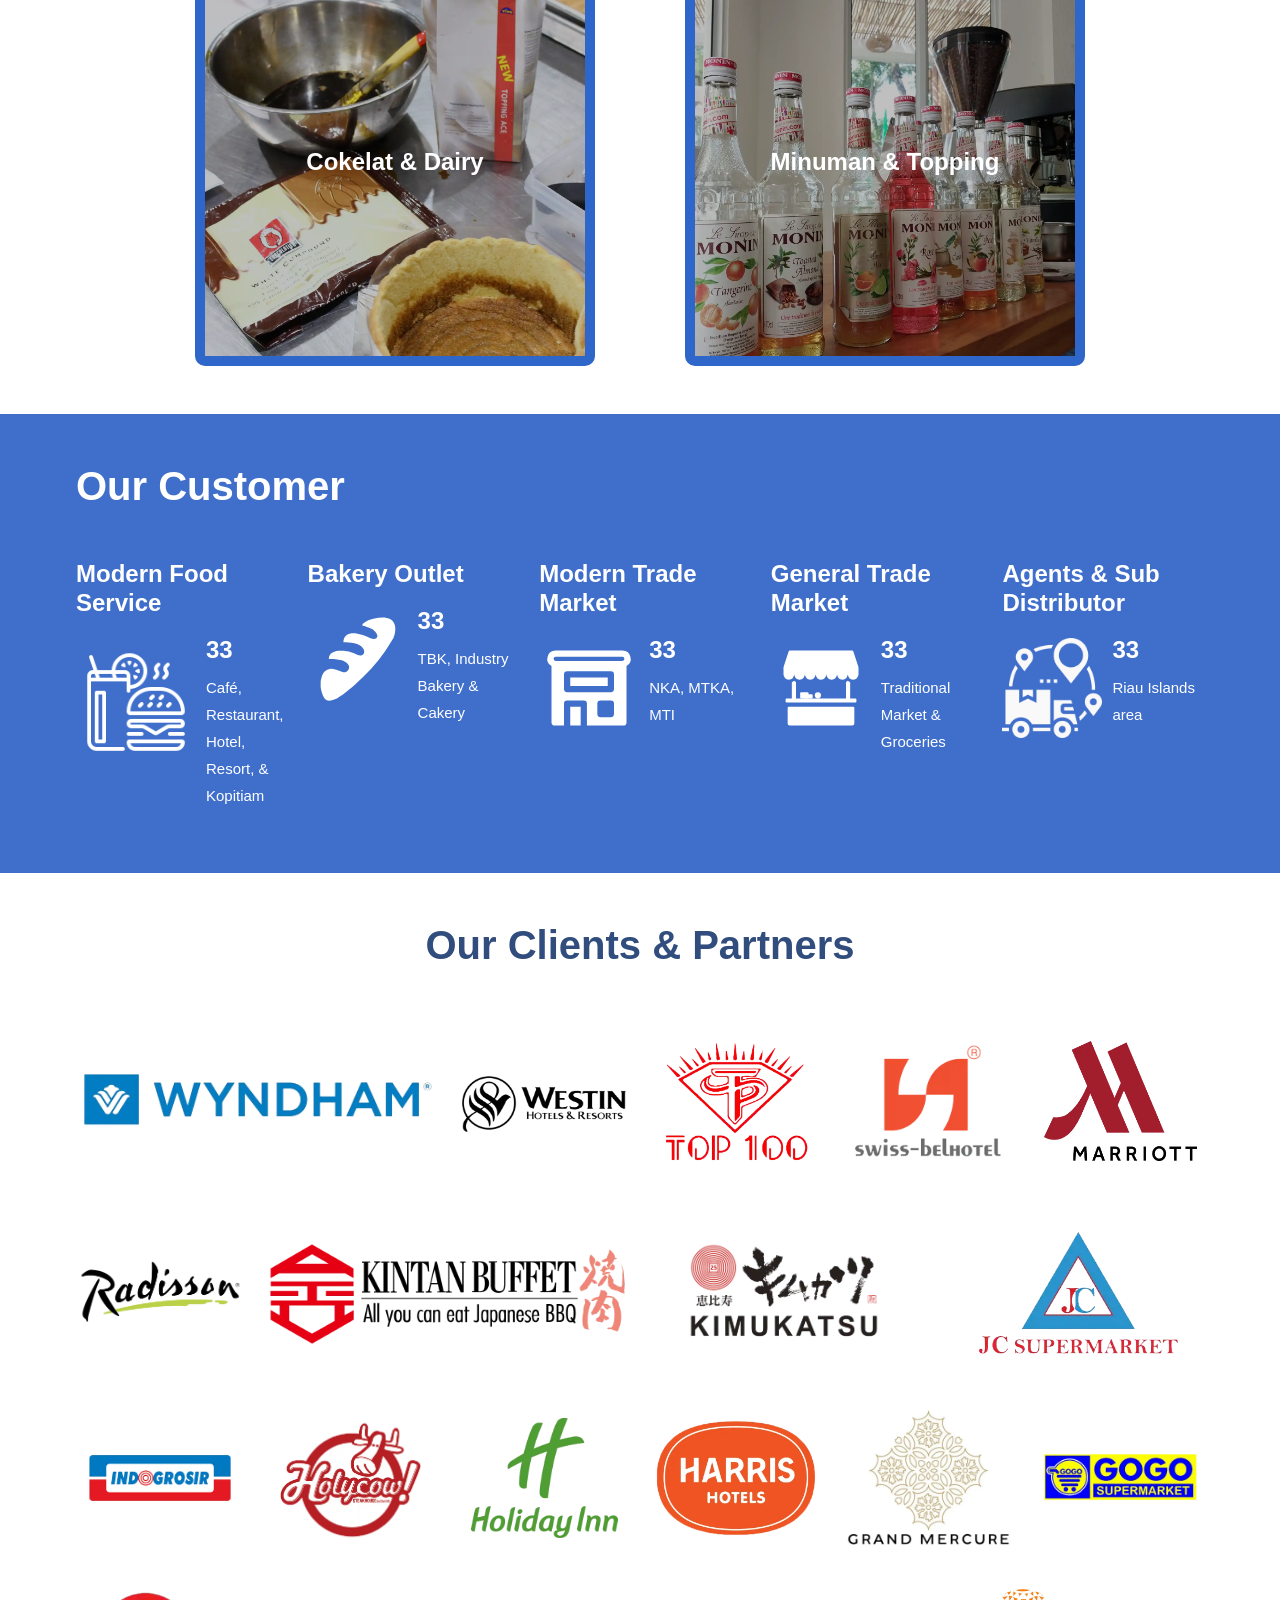
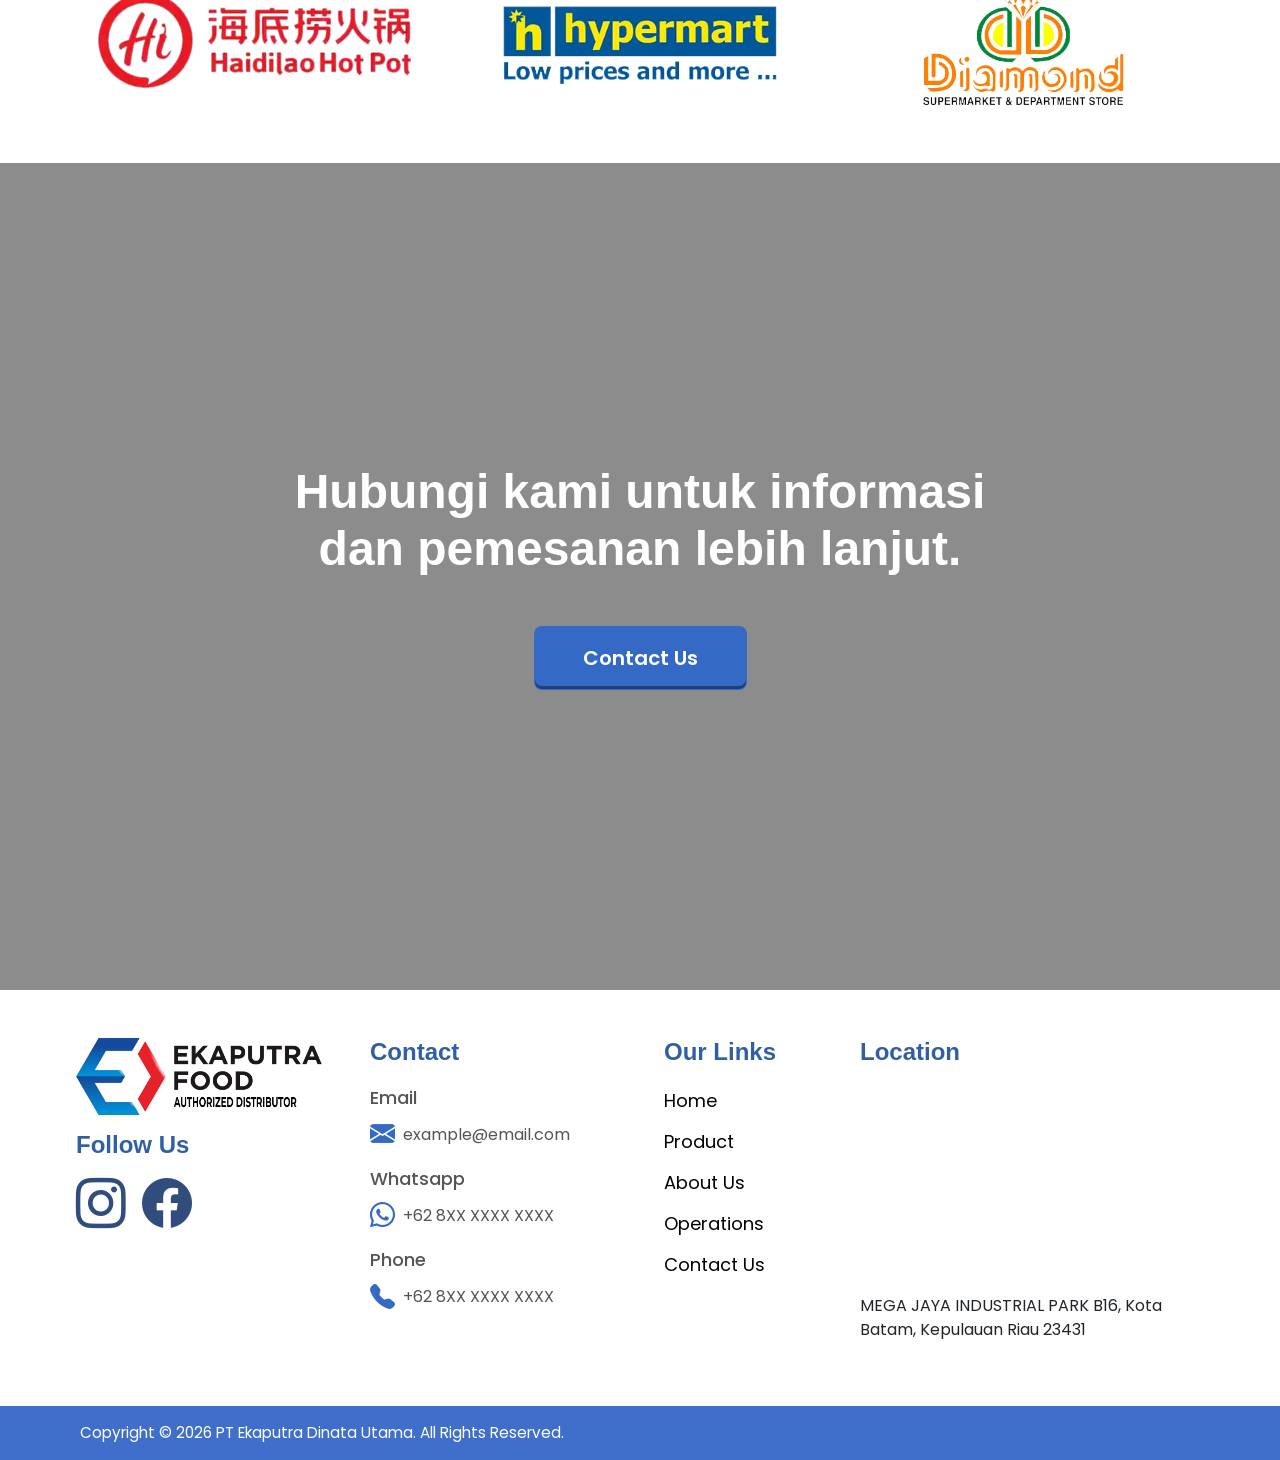
==== commit 5d38f11d: "update image to webp" ====
--- a/index.html
+++ b/index.html
@@ -27,7 +27,7 @@
   <nav class="navbar navbar-expand-lg navbar-light bg-white shadow-sm sticky-top ">
     <div class="container">
       <a class="navbar-brand fw-bold" href="#">
-        <img src="asset/output-onlinepngtools (1).png" alt="Logo" class="img-fluid" />
+        <img src="asset/output-onlinewebptools (1).webp" alt="Logo" class="img-fluid" />
       </a>
 
       <button class="navbar-toggler" type="button" data-bs-toggle="collapse" data-bs-target="#navbarNav">
@@ -105,7 +105,7 @@
         </div>
 
         <div class="col-lg-6 text-end">
-          <img src="asset/PP_EKAPUTRA_-removebg-preview.png" alt="Company Logo" class="img-fluid about-logo" />
+          <img src="asset/PP_EKAPUTRA_-removebg-preview.webp" alt="Company Logo" class="img-fluid about-logo" />
         </div>
 
       </div>
@@ -230,7 +230,7 @@
 
         <div class="col-md-6 col-lg-5 d-flex justify-content-center">
           <div class="product-card">
-            <img src="asset/Img.png" style="object-fit: cover; object-position: right;" alt="">
+            <img src="asset/Img.webp" style="object-fit: cover; object-position: right;" alt="">
             <div class="product-overlay">
               <h4>Daging Sapi & Ayam</h4>
             </div>
@@ -249,7 +249,7 @@
 
         <div class="col-md-6 col-lg-5 d-flex justify-content-center">
           <div class="product-card">
-            <img src="asset/IMG_1255.JPG" alt="">
+            <img src="asset/IMG_1255.webp" alt="">
             <div class="product-overlay">
               <h4>Cokelat & Dairy</h4>
             </div>
@@ -258,7 +258,7 @@
 
         <div class="col-md-6 col-lg-5 d-flex justify-content-center">
           <div class="product-card">
-            <img src="asset/20231128_100129.jpg" alt="">
+            <img src="asset/20231128_100129.webp" alt="">
             <div class="product-overlay">
               <h4>Minuman & Topping</h4>
             </div>
@@ -283,7 +283,7 @@
           <h3>Modern Food Service</h3>
 
           <div class="customer-content">
-            <img src="asset/burger.png" alt="" style="height: 128px;">
+            <img src="asset/burger.webp" alt="" style="height: 128px;">
 
             <div>
               <h4 class="counter" data-target="495">495</h4>
@@ -372,7 +372,7 @@
           <h3>Agents & Sub Distributor</h3>
 
           <div class="customer-content">
-            <img src="asset/logistics.png" alt="" style="height: 100px;">
+            <img src="asset/logistics.webp" alt="" style="height: 100px;">
 
             <div>
               <h4 class="counter" data-target="43">43</h4>
@@ -399,59 +399,59 @@
       <div class="row g-4 justify-content-center align-items-center">
 
         <div class="col-4 col-md-3 col-lg-4 d-flex justify-content-center">
-            <img src="Logos Client/WHYNDAM.png" class="img-fluid" width="359" alt="">
-        </div>
-
-        <div class="col-4 col-md-3 col-lg-2 d-flex justify-content-center">
-            <img src="Logos Client/WESTIN HOTEL AND RESORT.png" class="img-fluid" width="257" alt="">
-        </div>
-        <div class="col-4 col-md-3 col-lg-2 d-flex justify-content-center">
-            <img src="Logos Client/TOP 100 LOGO.png" class="img-fluid" width="144" alt="">
-        </div>
-        <div class="col-4 col-md-3 col-lg-2 d-flex justify-content-center">
-            <img src="Logos Client/swissbell hotel.png" class="img-fluid" width="170" alt="">
-        </div>
-        <div class="col-4 col-md-3 col-lg-2 d-flex justify-content-center">
-            <img src="Logos Client/MARRIOT HOTEL.png" class="img-fluid" width="153" alt="">
-        </div>
-        <div class="col-4 col-md-3 col-lg-2 d-flex justify-content-center">
-            <img src="Logos Client/LOGO RADISSON.png" class="img-fluid" width="250" alt="">
+            <img src="Logos Client/WHYNDAM.webp" class="img-fluid" width="359" alt="">
+        </div>
+
+        <div class="col-4 col-md-3 col-lg-2 d-flex justify-content-center">
+            <img src="Logos Client/WESTIN HOTEL AND RESORT.webp" class="img-fluid" width="257" alt="">
+        </div>
+        <div class="col-4 col-md-3 col-lg-2 d-flex justify-content-center">
+            <img src="Logos Client/TOP 100 LOGO.webp" class="img-fluid" width="144" alt="">
+        </div>
+        <div class="col-4 col-md-3 col-lg-2 d-flex justify-content-center">
+            <img src="Logos Client/swissbell hotel.webp" class="img-fluid" width="170" alt="">
+        </div>
+        <div class="col-4 col-md-3 col-lg-2 d-flex justify-content-center">
+            <img src="Logos Client/MARRIOT HOTEL.webp" class="img-fluid" width="153" alt="">
+        </div>
+        <div class="col-4 col-md-3 col-lg-2 d-flex justify-content-center">
+            <img src="Logos Client/LOGO RADISSON.webp" class="img-fluid" width="250" alt="">
         </div>
         <div class="col-4 col-md-3 col-lg-4 d-flex justify-content-center">
-            <img src="Logos Client/KINTAN BUFFET.png" class="img-fluid" width="414" alt="">
+            <img src="Logos Client/KINTAN BUFFET.webp" class="img-fluid" width="414" alt="">
         </div>
         <div class="col-4 col-md-3 col-lg-3 d-flex justify-content-center">
-            <img src="Logos Client/KIMUKATSU.png" class="img-fluid" width="226" alt="">
+            <img src="Logos Client/KIMUKATSU.webp" class="img-fluid" width="226" alt="">
         </div>
         <div class="col-4 col-md-3 col-lg-3 d-flex justify-content-center">
-            <img src="Logos Client/JC-SUPERMARKET.png" class="img-fluid" width="245" alt="">
-        </div>
-        <div class="col-4 col-md-3 col-lg-2 d-flex justify-content-center">
-            <img src="Logos Client/INDOGROSIR.png" class="img-fluid" width="216" alt="">
-        </div>
-        <div class="col-4 col-md-3 col-lg-2 d-flex justify-content-center">
-            <img src="Logos Client/HOLYCOW.png" class="img-fluid" width="150" alt="">
-        </div>
-        <div class="col-4 col-md-3 col-lg-2 d-flex justify-content-center">
-            <img src="Logos Client/HOLDIAY INN.png" class="img-fluid" width="147" alt="">
-        </div>
-        <div class="col-4 col-md-3 col-lg-2 d-flex justify-content-center">
-            <img src="Logos Client/HARRIS HOTEL.png" class="img-fluid" width="176" alt="">
-        </div>
-        <div class="col-4 col-md-3 col-lg-2 d-flex justify-content-center">
-            <img src="Logos Client/GRAND MERCURE HOTEL.png" class="img-fluid" width="188" alt="">
-        </div>
-        <div class="col-4 col-md-3 col-lg-2 d-flex justify-content-center">
-            <img src="Logos Client/GOGO.png" class="img-fluid" width="216" alt="">
+            <img src="Logos Client/JC-SUPERMARKET.webp" class="img-fluid" width="245" alt="">
+        </div>
+        <div class="col-4 col-md-3 col-lg-2 d-flex justify-content-center">
+            <img src="Logos Client/INDOGROSIR.webp" class="img-fluid" width="216" alt="">
+        </div>
+        <div class="col-4 col-md-3 col-lg-2 d-flex justify-content-center">
+            <img src="Logos Client/HOLYCOW.webp" class="img-fluid" width="150" alt="">
+        </div>
+        <div class="col-4 col-md-3 col-lg-2 d-flex justify-content-center">
+            <img src="Logos Client/HOLDIAY INN.webp" class="img-fluid" width="147" alt="">
+        </div>
+        <div class="col-4 col-md-3 col-lg-2 d-flex justify-content-center">
+            <img src="Logos Client/HARRIS HOTEL.webp" class="img-fluid" width="176" alt="">
+        </div>
+        <div class="col-4 col-md-3 col-lg-2 d-flex justify-content-center">
+            <img src="Logos Client/GRAND MERCURE HOTEL.webp" class="img-fluid" width="188" alt="">
+        </div>
+        <div class="col-4 col-md-3 col-lg-2 d-flex justify-content-center">
+            <img src="Logos Client/GOGO.webp" class="img-fluid" width="216" alt="">
         </div>
         <div class="col-4 col-md-3 col-lg-4 d-flex justify-content-center">
-            <img src="Logos Client/HAIDILAO.png" class="img-fluid" width="381" alt="">
+            <img src="Logos Client/HAIDILAO.webp" class="img-fluid" width="381" alt="">
         </div>
         <div class="col-4 col-md-3 col-lg-4 d-flex justify-content-center">
-            <img src="Logos Client/HYPERMART.png" class="img-fluid" width="300" alt="">
+            <img src="Logos Client/HYPERMART.webp" class="img-fluid" width="300" alt="">
         </div>
         <div class="col-4 col-md-3 col-lg-4 d-flex justify-content-center">
-            <img src="Logos Client/DIAMOND.png" class="img-fluid" width="250" alt="">
+            <img src="Logos Client/DIAMOND.webp" class="img-fluid" width="250" alt="">
         </div>
       </div>
     </div>
@@ -482,7 +482,7 @@
       <div class="row g-5">
 
         <div class="col-lg-3">
-          <img src="asset/Logo Ekaputra Food.png" alt="logo" class="img-fluid mb-3" />
+          <img src="asset/Logo Ekaputra Food.webp" alt="logo" class="img-fluid mb-3" />
 
           <h4 class="fw-semibold">Follow Us</h4>
 
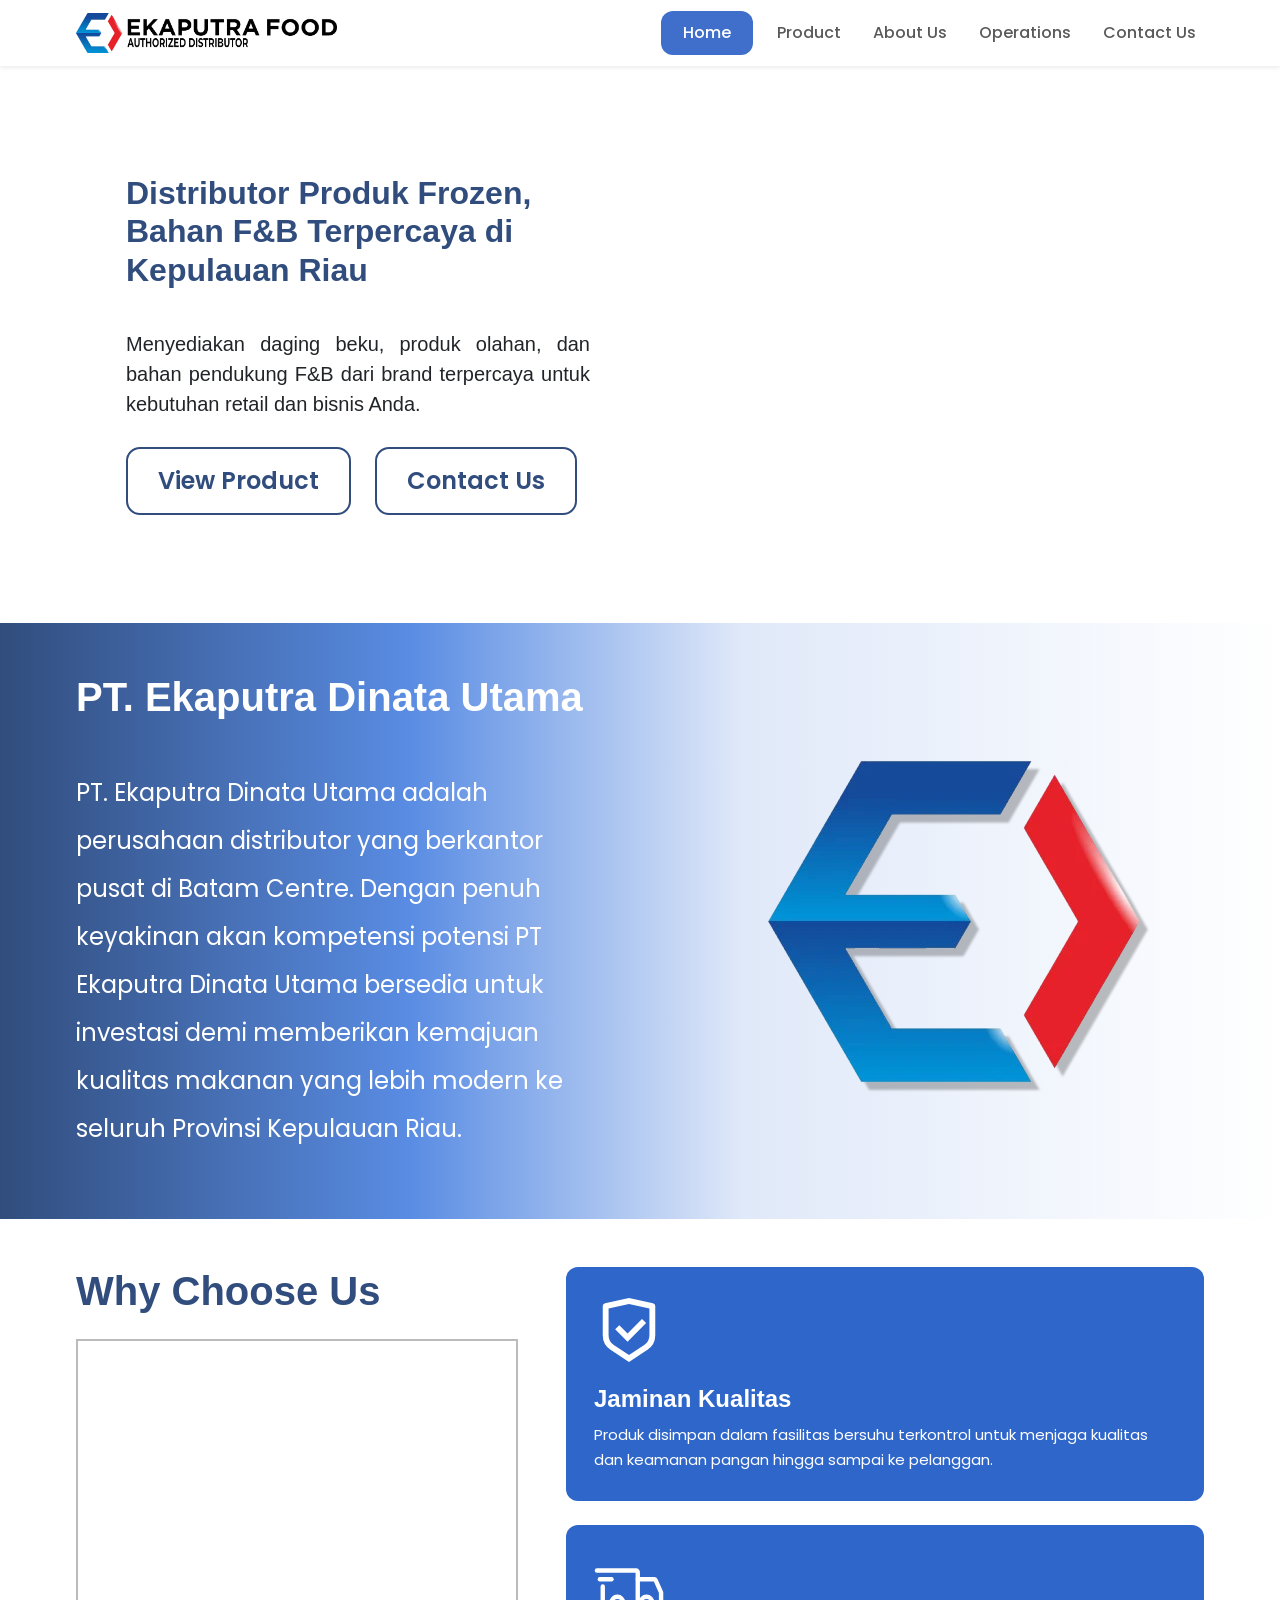
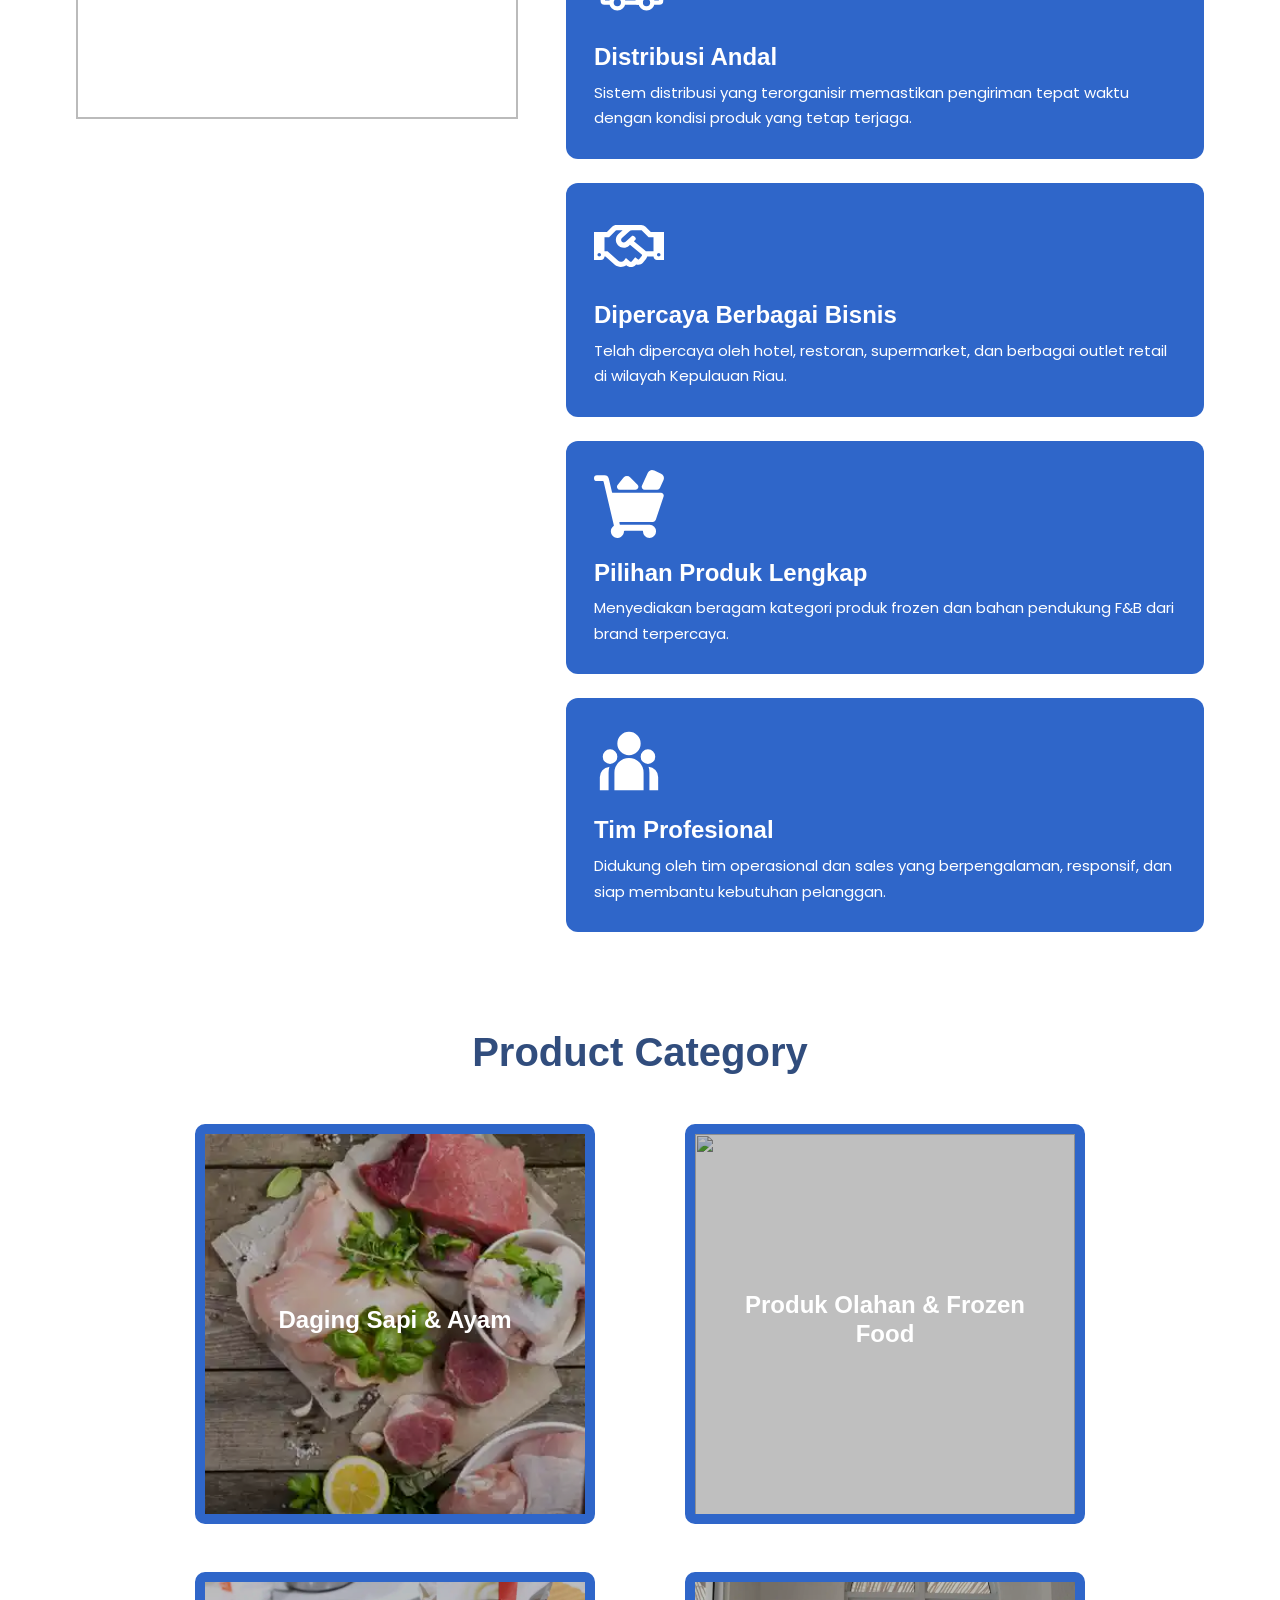
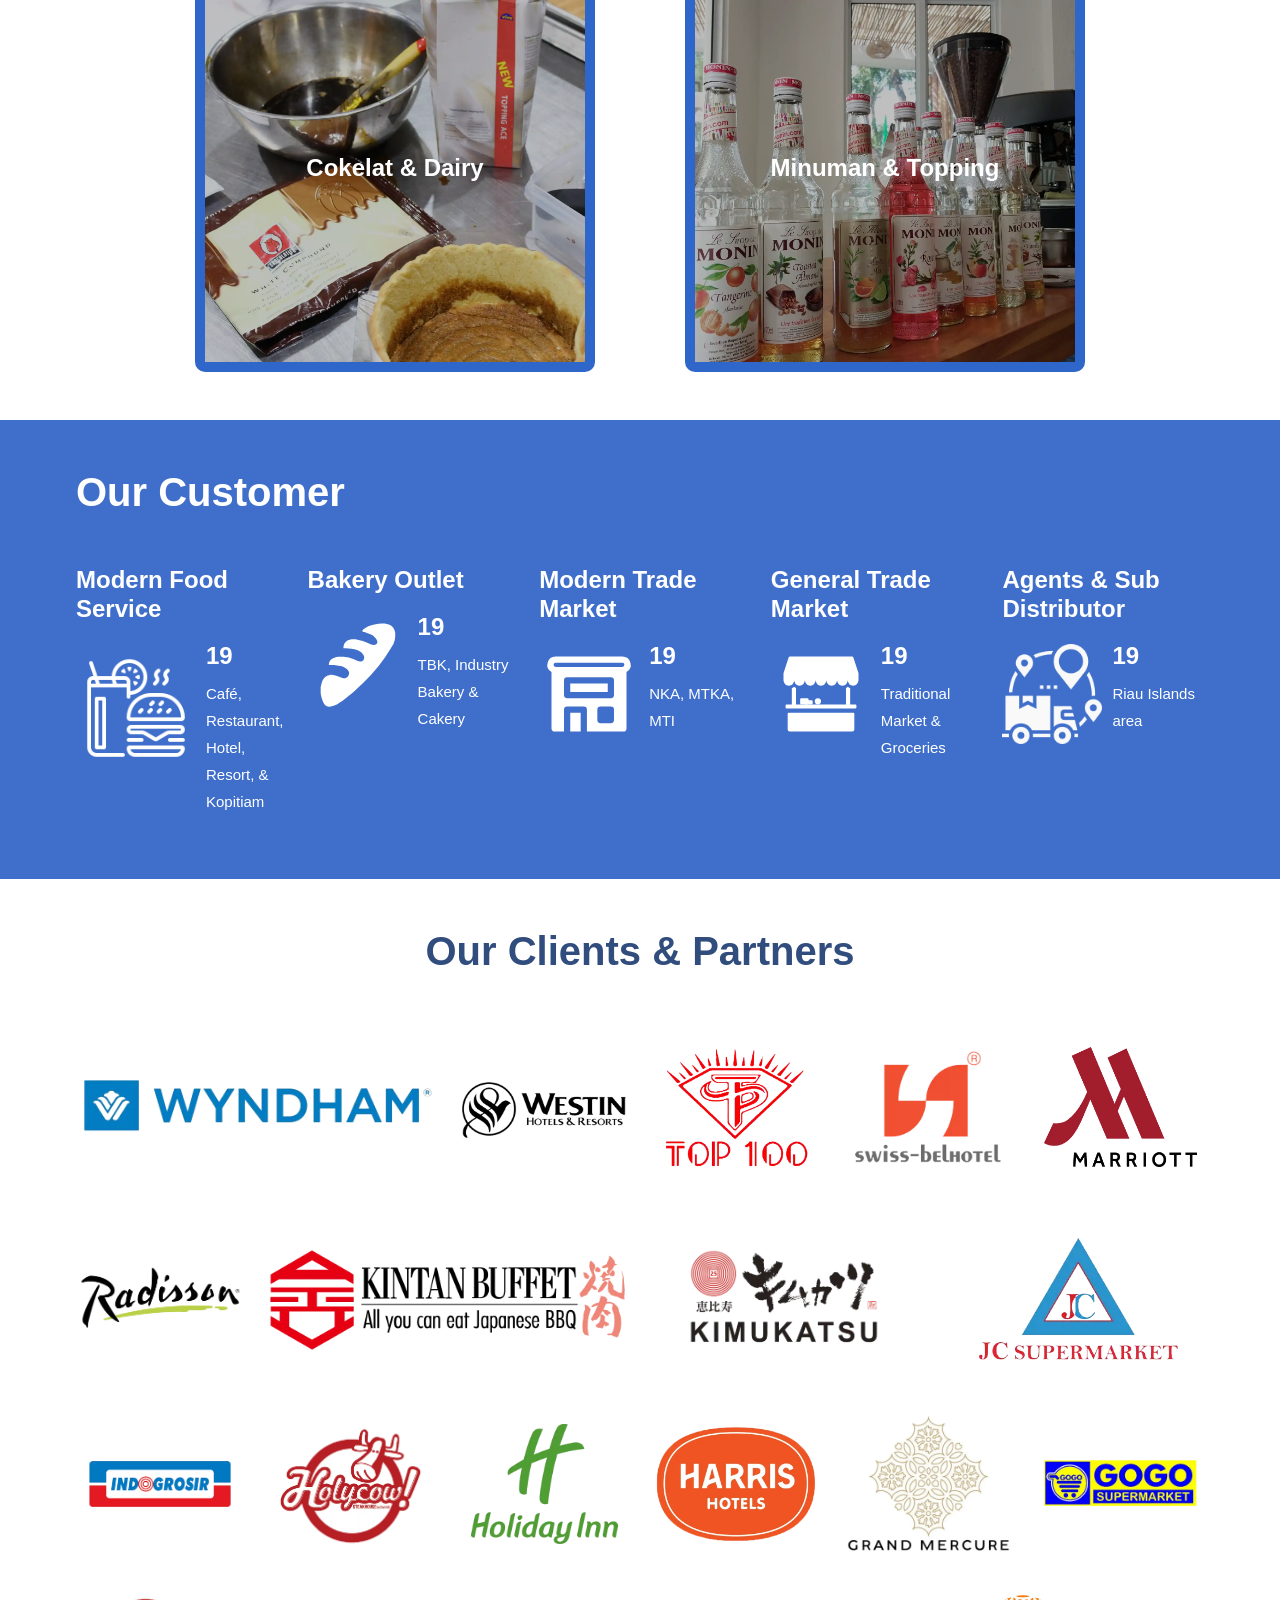
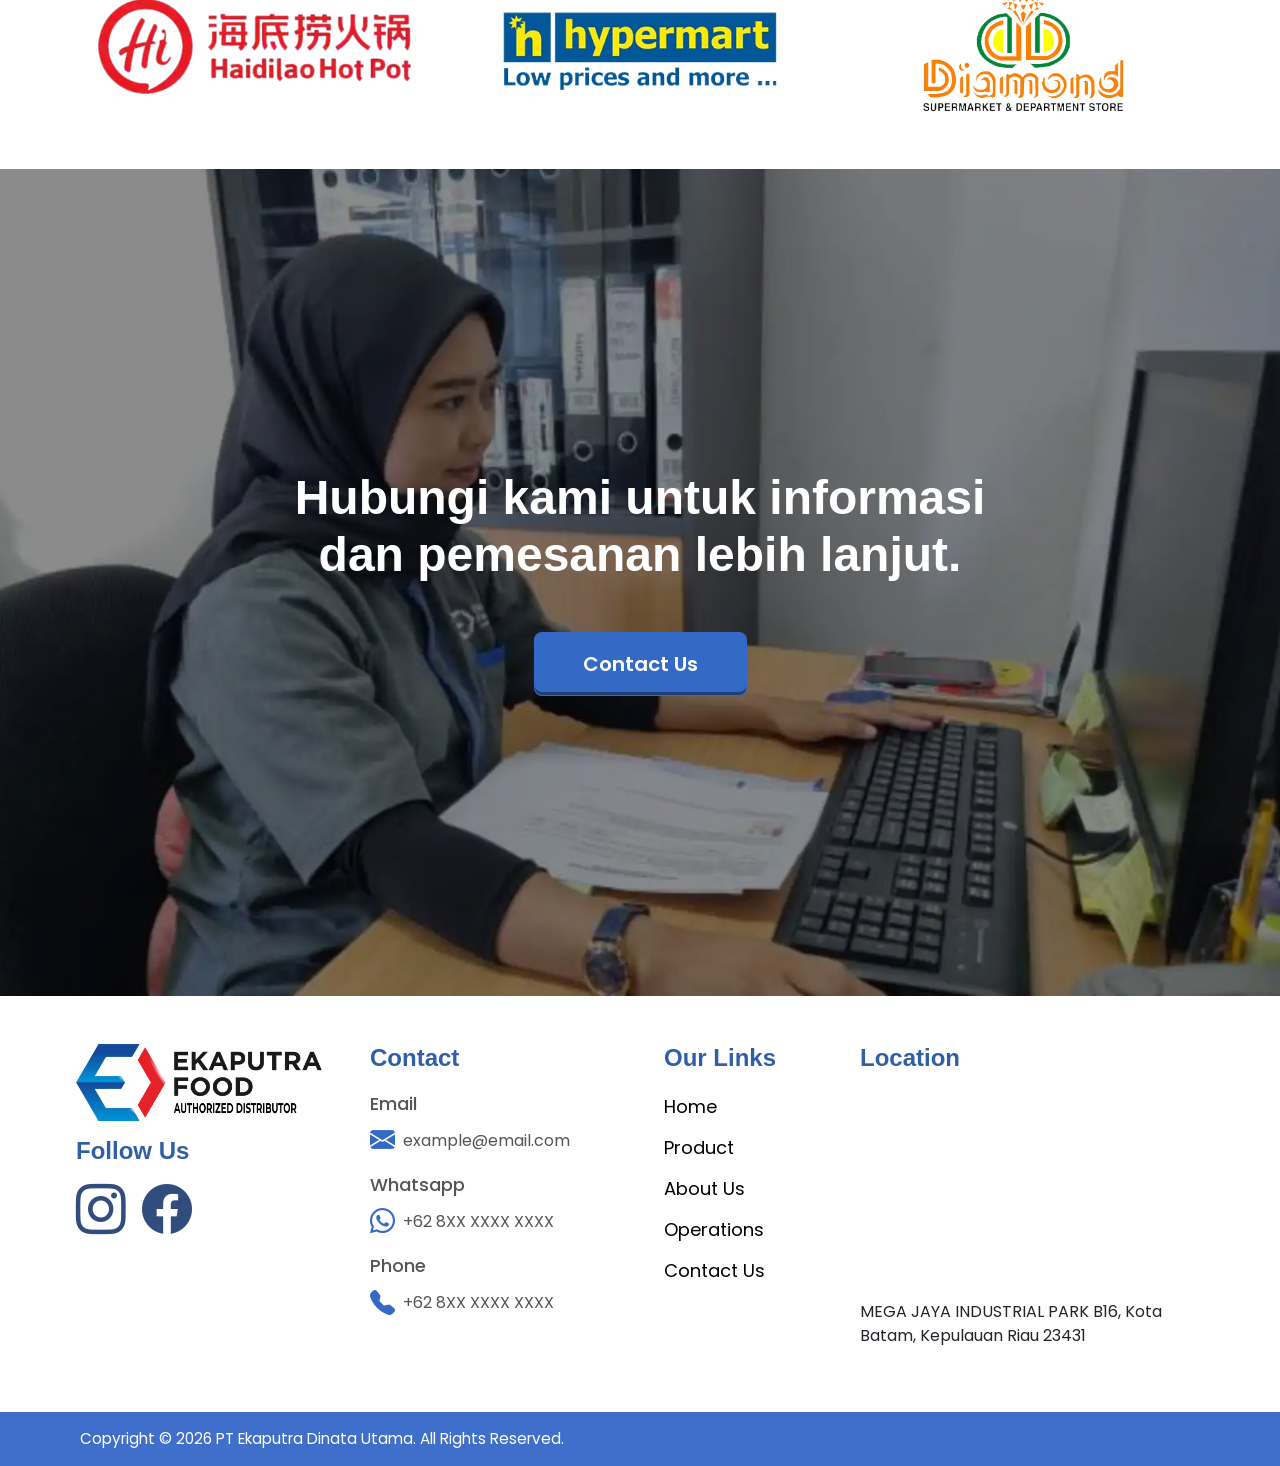
==== commit 2f85d4c2: "update image to webp" ====
--- a/index.html
+++ b/index.html
@@ -27,7 +27,7 @@
   <nav class="navbar navbar-expand-lg navbar-light bg-white shadow-sm sticky-top ">
     <div class="container">
       <a class="navbar-brand fw-bold" href="#">
-        <img src="asset/output-onlinewebptools (1).webp" alt="Logo" class="img-fluid" />
+        <img src="asset/output-onlinepngtools (1).webp" alt="Logo" class="img-fluid" />
       </a>
 
       <button class="navbar-toggler" type="button" data-bs-toggle="collapse" data-bs-target="#navbarNav">
@@ -467,7 +467,7 @@
           dan pemesanan lebih lanjut.
         </h2>
 
-        <a href="#" class="btn btn-lg mt-5 px-5 py-3">
+        <a href="contact.html" class="btn btn-lg mt-5 px-5 py-3">
           Contact Us
         </a>
       </div>
--- a/style.css
+++ b/style.css
@@ -424,7 +424,7 @@
 .cta-section {
   background:
     linear-gradient(rgba(0,0,0,0.45), rgba(0,0,0,0.45)),
-    url('asset/EDU - Company 11.jpg');
+    url('asset/EDU - Company 11.webp');
   background-size: cover;
   background-position: center;
 }
@@ -877,7 +877,7 @@
   width: 100%;
   height:91vh; 
   background: linear-gradient(rgba(0, 0, 0, 0.5), rgba(0, 0, 0, 0.5)),
-    url('asset/EDU - Company 12.jpg');
+    url('asset/EDU - Company 12.webp');
   background-size: cover;
   background-position: 45% 50%;
   display: flex;
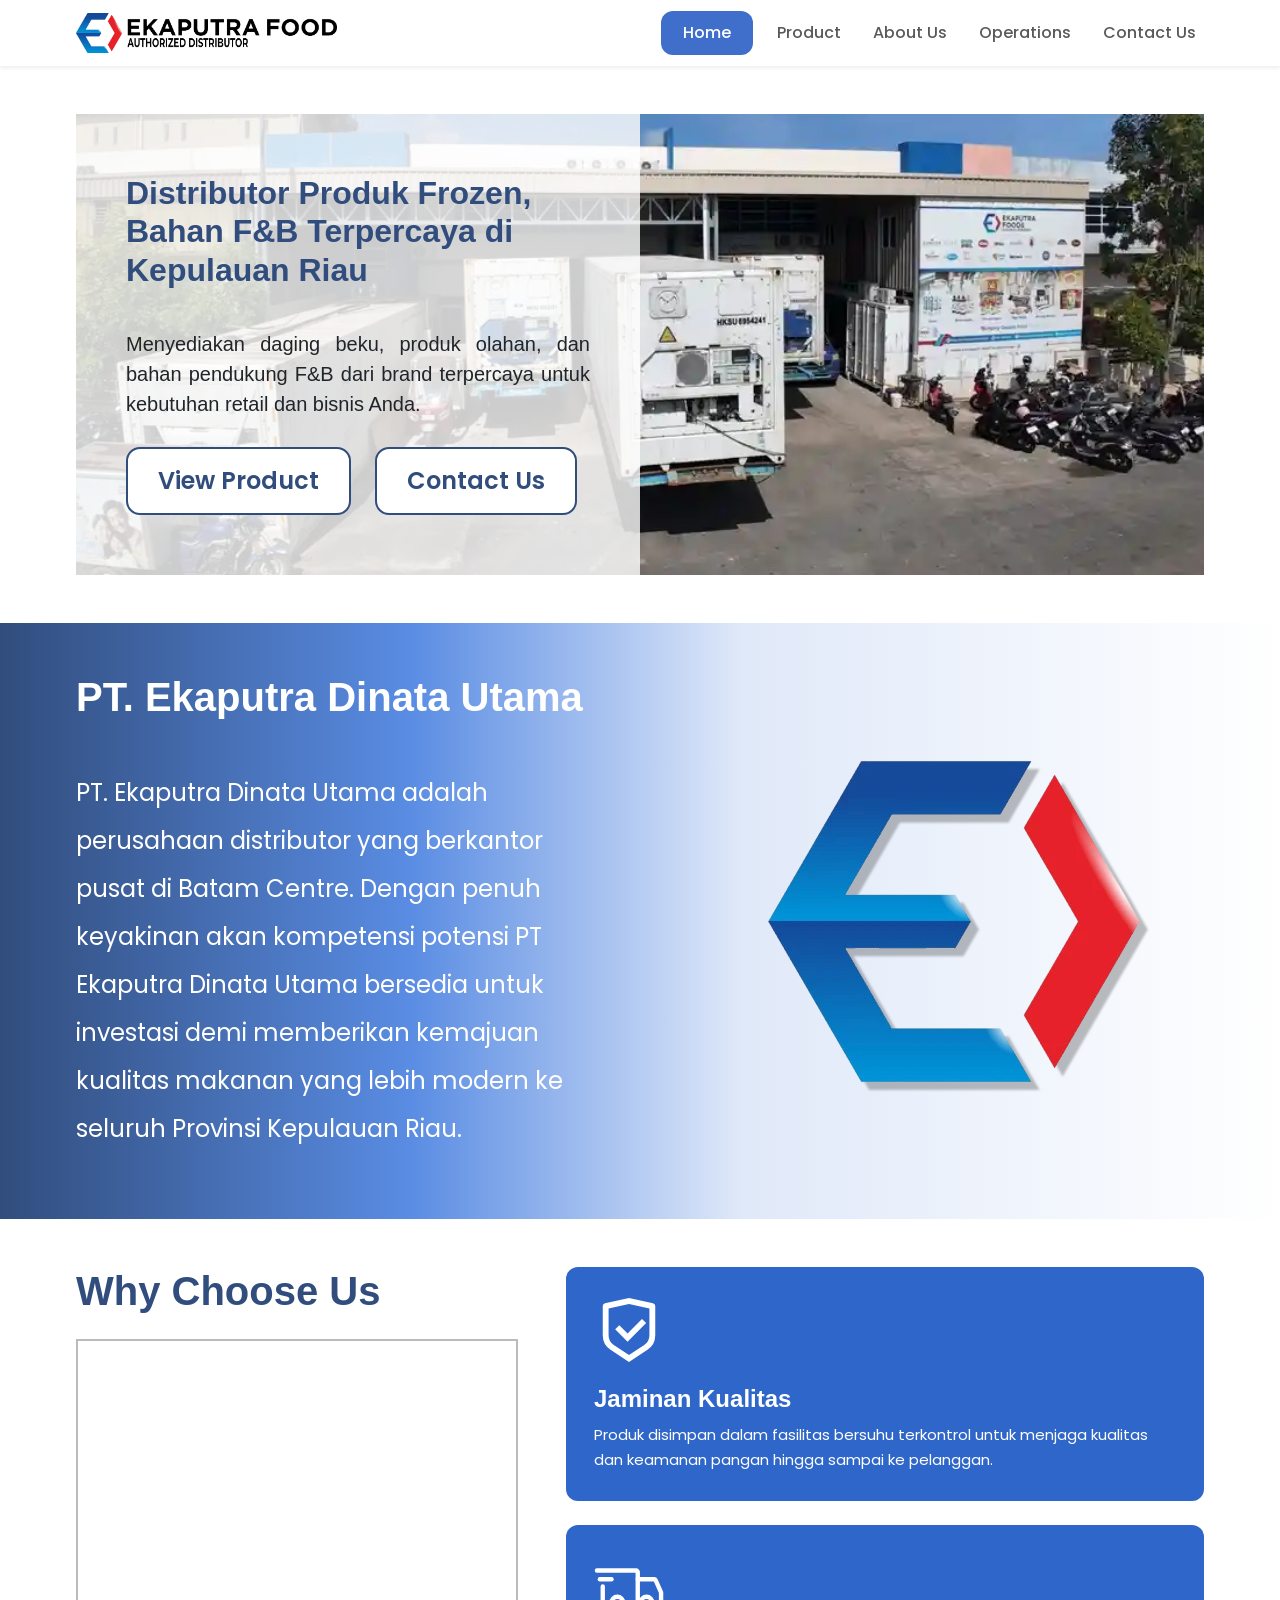
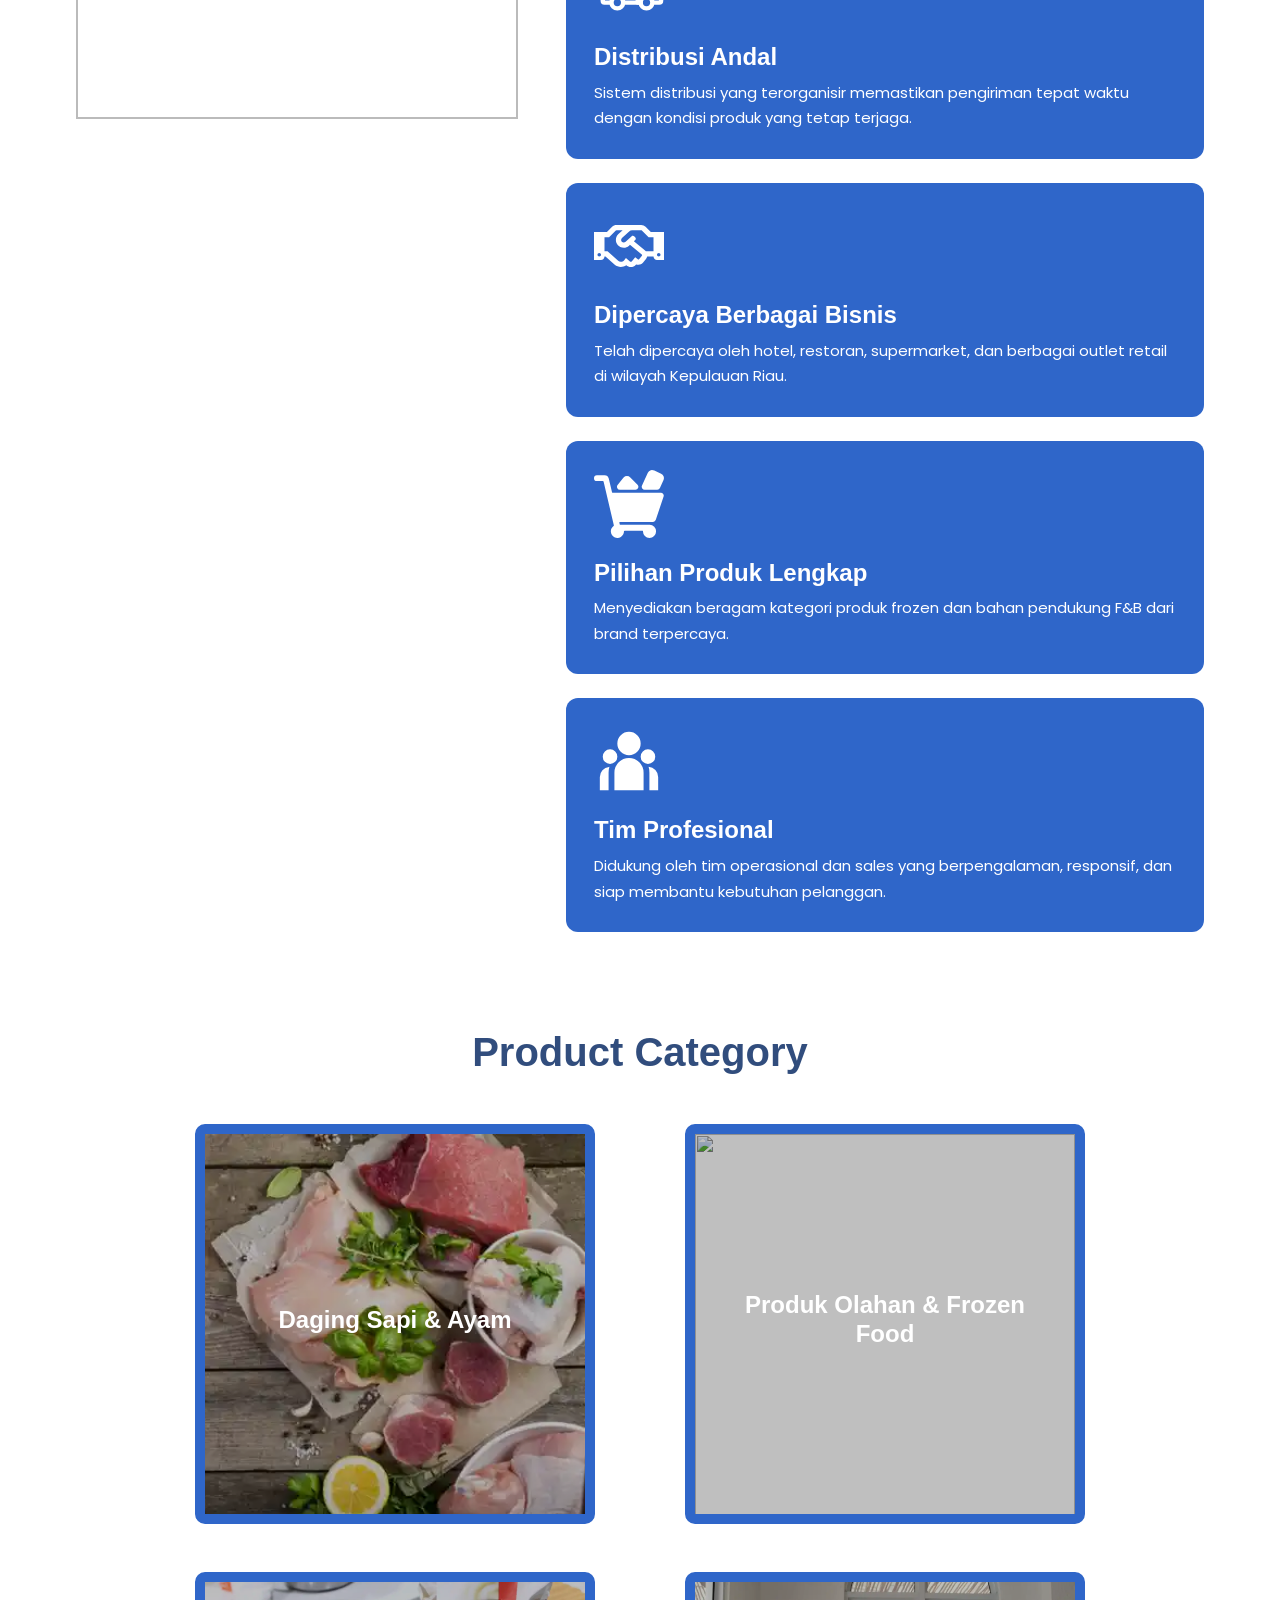
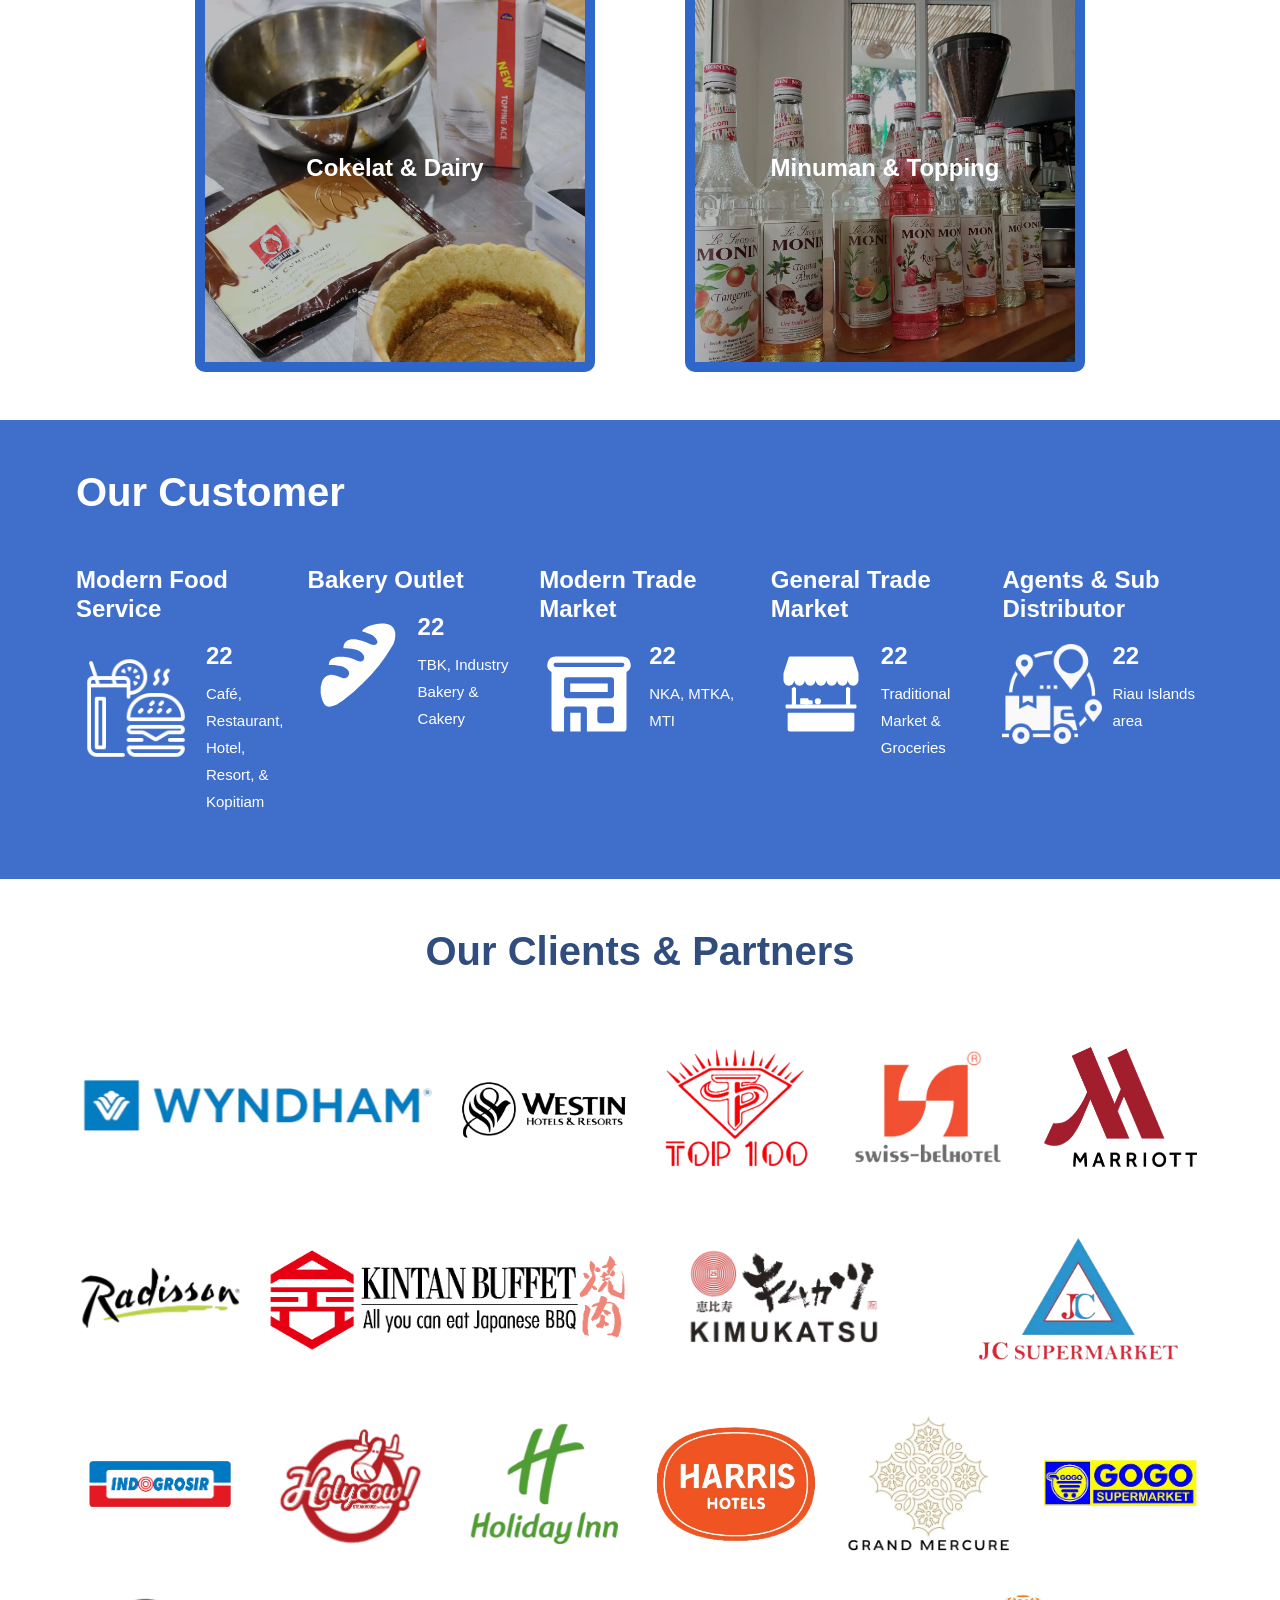
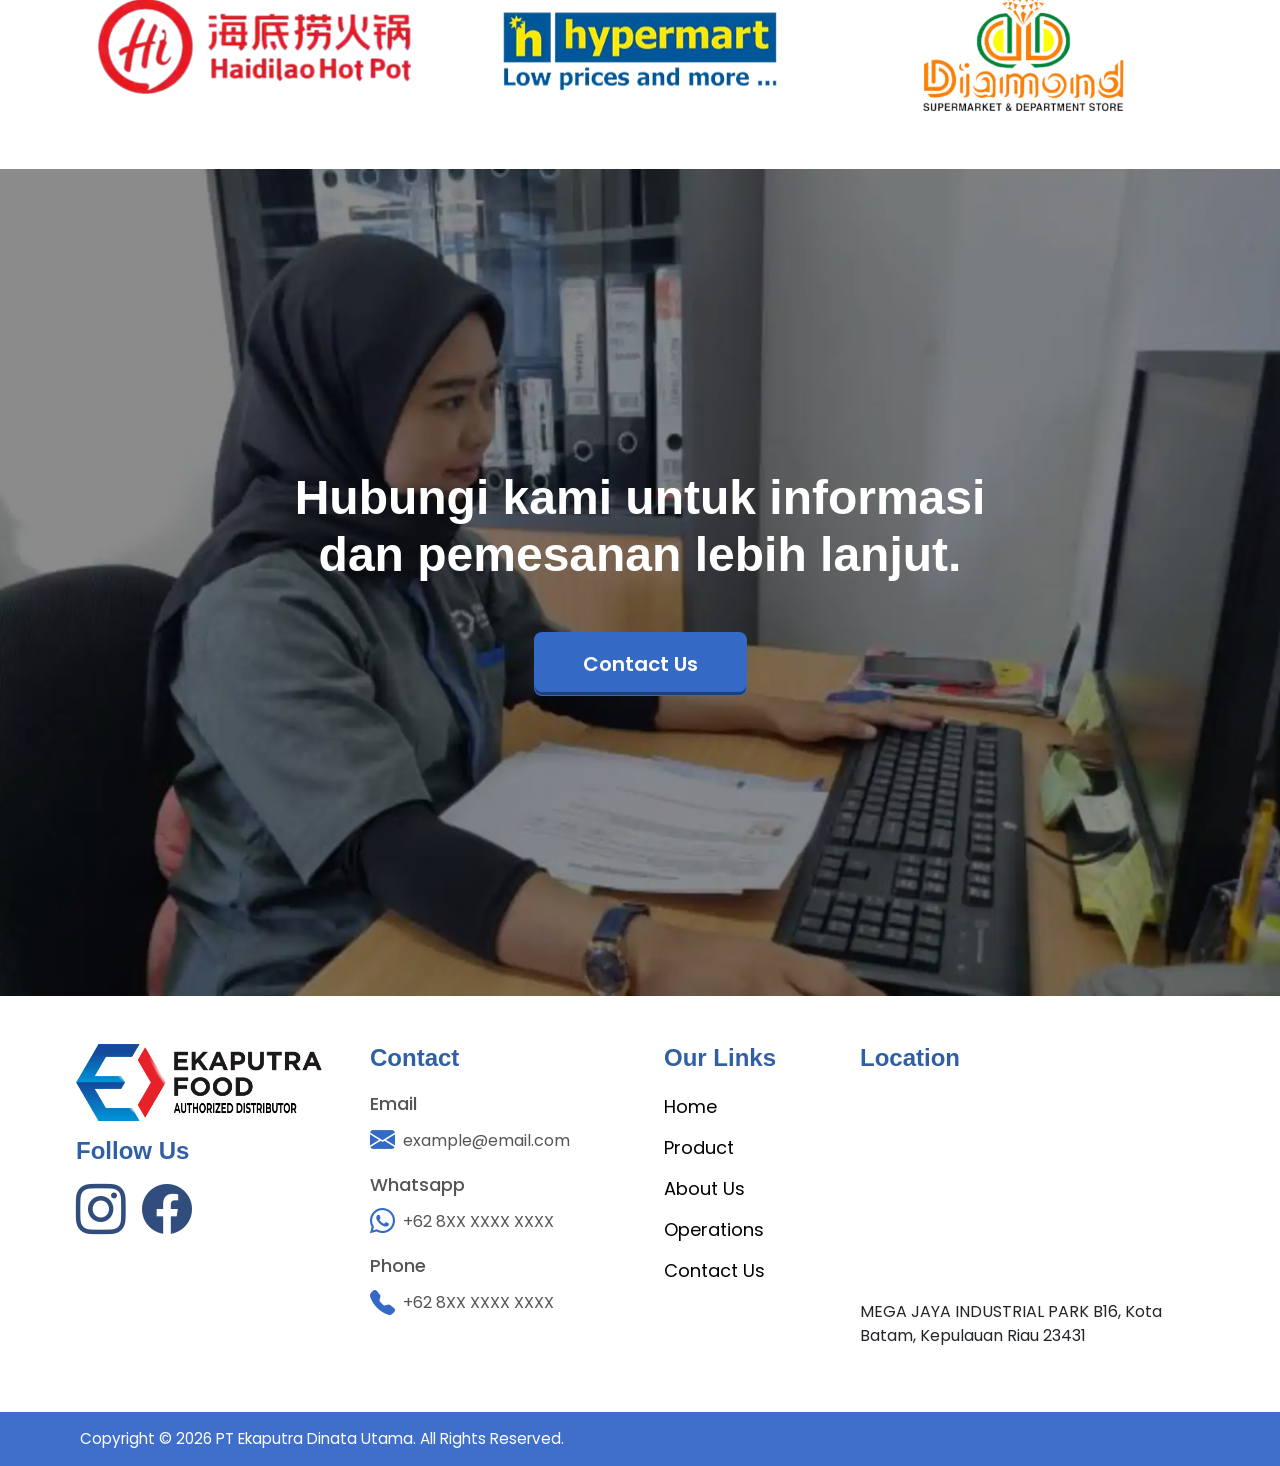
==== commit bb7ea4de: "add animation" ====
--- a/index.html
+++ b/index.html
@@ -18,8 +18,10 @@
   <link href="https://fonts.googleapis.com/css2?family=Poppins:wght@300;400;500;600;700&display=swap" rel="stylesheet">
 
   <link rel="stylesheet" href="style.css" />
+  <link rel="stylesheet" href="animate.css" />
 </head>
 <script src="script.js" defer></script>
+<script src="animate.js" defer></script>
 
 <body>
 
@@ -62,7 +64,7 @@
     <div class="container">
       <div class="hero-wrapper">
 
-        <div class="hero-overlay">
+        <div class="hero-overlay slide-in-left">
           <h2>
             Distributor Produk Frozen,
             Bahan F&B Terpercaya di
@@ -90,7 +92,7 @@
     <div class="container">
       <div class="row align-items-center g-5">
 
-        <div class="col-lg-6 text-white">
+        <div class="col-lg-6 text-white fade-in-left">
           <h1 class="section-title text-white mb-5">
             PT. Ekaputra Dinata Utama
           </h1>
@@ -104,7 +106,7 @@
           </p>
         </div>
 
-        <div class="col-lg-6 text-end">
+        <div class="col-lg-6 text-end fade-in-right">
           <img src="asset/PP_EKAPUTRA_-removebg-preview.webp" alt="Company Logo" class="img-fluid about-logo" />
         </div>
 
@@ -119,7 +121,7 @@
 
       <div class="row g-5 align-items-start">
 
-        <div class="col-lg-5">
+        <div class="col-lg-5 fade-in-left">
           <h2 class="section-title mb-4">Why Choose Us</h2>
 
           <div class="placeholder-box"></div>
@@ -127,7 +129,7 @@
 
         <div class="col-lg-7">
 
-          <div class="feature-card mb-4">
+          <div class="feature-card mb-4 slide-in-right">
             <div class="feature-icon">
               <svg xmlns="http://www.w3.org/2000/svg" width="70" height="70" viewBox="0 0 24 24">
                 <path fill="#fff"
@@ -143,7 +145,7 @@
             </div>
           </div>
 
-          <div class="feature-card mb-4">
+          <div class="feature-card mb-4 slide-in-right">
             <div class="feature-icon">
               <svg xmlns="http://www.w3.org/2000/svg" width="70" height="70" viewBox="0 0 24 24">
                 <g fill="none" stroke="#fff" stroke-linecap="round" stroke-width="1.5">
@@ -165,7 +167,7 @@
             </div>
           </div>
 
-          <div class="feature-card mb-4">
+          <div class="feature-card mb-4 slide-in-right">
             <div class="feature-icon">
               <svg xmlns="http://www.w3.org/2000/svg" width="70" height="70" viewBox="0 0 640 512">
                 <path fill="#fff"
@@ -180,7 +182,7 @@
             </div>
           </div>
 
-          <div class="feature-card mb-4">
+          <div class="feature-card mb-4 slide-in-right">
             <div class="feature-icon">
               <svg xmlns="http://www.w3.org/2000/svg" width="70" height="70" viewBox="0 0 24 24"
                 transform="scale(-1,1)">
@@ -198,7 +200,7 @@
             </div>
           </div>
 
-          <div class="feature-card">
+          <div class="feature-card slide-in-right">
             <div class="feature-icon">
               <svg xmlns="http://www.w3.org/2000/svg" width="70" height="70" viewBox="0 0 24 24">
                 <path fill="#fff"
@@ -224,11 +226,11 @@
   <section class="product-section py-5">
     <div class="container">
 
-      <h2 class="section-title text-center mb-5">Product Category</h2>
+      <h2 class="section-title text-center mb-5 fade-in">Product Category</h2>
 
       <div class="row g-5 justify-content-center">
 
-        <div class="col-md-6 col-lg-5 d-flex justify-content-center">
+        <div class="col-md-6 col-lg-5 d-flex justify-content-center fade-in-left">
           <div class="product-card">
             <img src="asset/Img.webp" style="object-fit: cover; object-position: right;" alt="">
             <div class="product-overlay">
@@ -237,7 +239,7 @@
           </div>
         </div>
 
-        <div class="col-md-6 col-lg-5 d-flex justify-content-center">
+        <div class="col-md-6 col-lg-5 d-flex justify-content-center fade-in-right">
           <div class="product-card">
             <img src="https://images.unsplash.com/photo-1607623814075-e51df1bdc82f?q=80&w=1200&auto=format&fit=crop"
               alt="">
@@ -247,7 +249,7 @@
           </div>
         </div>
 
-        <div class="col-md-6 col-lg-5 d-flex justify-content-center">
+        <div class="col-md-6 col-lg-5 d-flex justify-content-center fade-in-left ">
           <div class="product-card">
             <img src="asset/IMG_1255.webp" alt="">
             <div class="product-overlay">
@@ -256,7 +258,7 @@
           </div>
         </div>
 
-        <div class="col-md-6 col-lg-5 d-flex justify-content-center">
+        <div class="col-md-6 col-lg-5 d-flex justify-content-center fade-in-right">
           <div class="product-card">
             <img src="asset/20231128_100129.webp" alt="">
             <div class="product-overlay">
@@ -274,12 +276,12 @@
   <section class="customer-section py-5">
     <div class="container">
 
-      <h2 class="customer-title">Our Customer</h2>
+      <h2 class="customer-title fade-in">Our Customer</h2>
 
       <div class="customer-grid">
 
         <!-- ITEM -->
-        <div class="customer-item">
+        <div class="customer-item slide-in-right">
           <h3>Modern Food Service</h3>
 
           <div class="customer-content">
@@ -297,7 +299,7 @@
         </div>
 
         <!-- ITEM -->
-        <div class="customer-item">
+        <div class="customer-item slide-in-right">
           <h3>Bakery Outlet</h3>
 
           <div class="customer-content">
@@ -318,7 +320,7 @@
         </div>
 
         <!-- ITEM -->
-        <div class="customer-item">
+        <div class="customer-item slide-in-right">
           <h3>Modern Trade Market</h3>
 
           <div class="customer-content">
@@ -338,7 +340,7 @@
         </div>
 
         <!-- ITEM -->
-        <div class="customer-item">
+        <div class="customer-item slide-in-right">
           <h3>General Trade Market</h3>
 
           <div class="customer-content">
@@ -368,7 +370,7 @@
         </div>
 
         <!-- ITEM -->
-        <div class="customer-item">
+        <div class="customer-item slide-in-right">
           <h3>Agents & Sub Distributor</h3>
 
           <div class="customer-content">
@@ -392,65 +394,65 @@
   <section class="partner-section py-5">
     <div class="container">
 
-      <h2 class="section-title text-center mb-5">
+      <h2 class="section-title text-center mb-5 slide-in-right">
         Our Clients & Partners
       </h2>
 
       <div class="row g-4 justify-content-center align-items-center">
 
-        <div class="col-4 col-md-3 col-lg-4 d-flex justify-content-center">
+        <div class="col-4 col-md-3 col-lg-4 d-flex justify-content-center fade-in">
             <img src="Logos Client/WHYNDAM.webp" class="img-fluid" width="359" alt="">
         </div>
 
-        <div class="col-4 col-md-3 col-lg-2 d-flex justify-content-center">
+        <div class="col-4 col-md-3 col-lg-2 d-flex justify-content-center fade-in">
             <img src="Logos Client/WESTIN HOTEL AND RESORT.webp" class="img-fluid" width="257" alt="">
         </div>
-        <div class="col-4 col-md-3 col-lg-2 d-flex justify-content-center">
+        <div class="col-4 col-md-3 col-lg-2 d-flex justify-content-center fade-in">
             <img src="Logos Client/TOP 100 LOGO.webp" class="img-fluid" width="144" alt="">
         </div>
-        <div class="col-4 col-md-3 col-lg-2 d-flex justify-content-center">
+        <div class="col-4 col-md-3 col-lg-2 d-flex justify-content-center fade-in">
             <img src="Logos Client/swissbell hotel.webp" class="img-fluid" width="170" alt="">
         </div>
-        <div class="col-4 col-md-3 col-lg-2 d-flex justify-content-center">
+        <div class="col-4 col-md-3 col-lg-2 d-flex justify-content-center fade-in">
             <img src="Logos Client/MARRIOT HOTEL.webp" class="img-fluid" width="153" alt="">
         </div>
-        <div class="col-4 col-md-3 col-lg-2 d-flex justify-content-center">
+        <div class="col-4 col-md-3 col-lg-2 d-flex justify-content-center fade-in">
             <img src="Logos Client/LOGO RADISSON.webp" class="img-fluid" width="250" alt="">
         </div>
-        <div class="col-4 col-md-3 col-lg-4 d-flex justify-content-center">
+        <div class="col-4 col-md-3 col-lg-4 d-flex justify-content-center fade-in">
             <img src="Logos Client/KINTAN BUFFET.webp" class="img-fluid" width="414" alt="">
         </div>
-        <div class="col-4 col-md-3 col-lg-3 d-flex justify-content-center">
+        <div class="col-4 col-md-3 col-lg-3 d-flex justify-content-center fade-in">
             <img src="Logos Client/KIMUKATSU.webp" class="img-fluid" width="226" alt="">
         </div>
-        <div class="col-4 col-md-3 col-lg-3 d-flex justify-content-center">
+        <div class="col-4 col-md-3 col-lg-3 d-flex justify-content-center fade-in">
             <img src="Logos Client/JC-SUPERMARKET.webp" class="img-fluid" width="245" alt="">
         </div>
-        <div class="col-4 col-md-3 col-lg-2 d-flex justify-content-center">
+        <div class="col-4 col-md-3 col-lg-2 d-flex justify-content-center fade-in">
             <img src="Logos Client/INDOGROSIR.webp" class="img-fluid" width="216" alt="">
         </div>
-        <div class="col-4 col-md-3 col-lg-2 d-flex justify-content-center">
+        <div class="col-4 col-md-3 col-lg-2 d-flex justify-content-center fade-in">
             <img src="Logos Client/HOLYCOW.webp" class="img-fluid" width="150" alt="">
         </div>
-        <div class="col-4 col-md-3 col-lg-2 d-flex justify-content-center">
+        <div class="col-4 col-md-3 col-lg-2 d-flex justify-content-center fade-in">
             <img src="Logos Client/HOLDIAY INN.webp" class="img-fluid" width="147" alt="">
         </div>
-        <div class="col-4 col-md-3 col-lg-2 d-flex justify-content-center">
+        <div class="col-4 col-md-3 col-lg-2 d-flex justify-content-center fade-in">
             <img src="Logos Client/HARRIS HOTEL.webp" class="img-fluid" width="176" alt="">
         </div>
-        <div class="col-4 col-md-3 col-lg-2 d-flex justify-content-center">
+        <div class="col-4 col-md-3 col-lg-2 d-flex justify-content-center fade-in">
             <img src="Logos Client/GRAND MERCURE HOTEL.webp" class="img-fluid" width="188" alt="">
         </div>
-        <div class="col-4 col-md-3 col-lg-2 d-flex justify-content-center">
+        <div class="col-4 col-md-3 col-lg-2 d-flex justify-content-center fade-in">
             <img src="Logos Client/GOGO.webp" class="img-fluid" width="216" alt="">
         </div>
-        <div class="col-4 col-md-3 col-lg-4 d-flex justify-content-center">
+        <div class="col-4 col-md-3 col-lg-4 d-flex justify-content-center fade-in">
             <img src="Logos Client/HAIDILAO.webp" class="img-fluid" width="381" alt="">
         </div>
-        <div class="col-4 col-md-3 col-lg-4 d-flex justify-content-center">
+        <div class="col-4 col-md-3 col-lg-4 d-flex justify-content-center fade-in">
             <img src="Logos Client/HYPERMART.webp" class="img-fluid" width="300" alt="">
         </div>
-        <div class="col-4 col-md-3 col-lg-4 d-flex justify-content-center">
+        <div class="col-4 col-md-3 col-lg-4 d-flex justify-content-center fade-in">
             <img src="Logos Client/DIAMOND.webp" class="img-fluid" width="250" alt="">
         </div>
       </div>
@@ -462,12 +464,12 @@
   <section class="cta-section">
     <div class="cta-overlay">
       <div class="container text-center text-white">
-        <h2>
+        <h2 class="fade-in">
           Hubungi kami untuk informasi
           dan pemesanan lebih lanjut.
         </h2>
 
-        <a href="contact.html" class="btn btn-lg mt-5 px-5 py-3">
+        <a href="contact.html" class="btn btn-lg mt-5 px-5 py-3 fade-in-bottom">
           Contact Us
         </a>
       </div>
@@ -481,7 +483,7 @@
 
       <div class="row g-5">
 
-        <div class="col-lg-3">
+        <div class="col-lg-3 fade-in-right">
           <img src="asset/Logo Ekaputra Food.webp" alt="logo" class="img-fluid mb-3" />
 
           <h4 class="fw-semibold">Follow Us</h4>
@@ -492,7 +494,7 @@
           </div>
         </div>
 
-        <div class="col-lg-3">
+        <div class="col-lg-3 fade-in-right">
           <h4 class="footer-title">Contact</h4>
 
           <ul class="footer-list">
@@ -526,7 +528,7 @@
           </ul>
         </div>
 
-        <div class="col-lg-2">
+        <div class="col-lg-2 fade-in-right">
           <h4 class="footer-title">Our Links</h4>
 
           <ul class="footer-list">
@@ -538,7 +540,7 @@
           </ul>
         </div>
 
-        <div class="col-lg-4">
+        <div class="col-lg-4 fade-in-right">
           <h4 class="footer-title">Location</h4>
 
           <iframe
--- a/style.css
+++ b/style.css
@@ -101,7 +101,7 @@
   width: 100%;
   overflow: hidden;
   background:
-    url('asset/WhatsApp\ Image\ 2026-04-08\ at\ 16.15.18.jpeg');
+    url('asset/WhatsApp\ Image\ 2026-04-08\ at\ 16.15.18.webp');
   background-size: cover;
   background-position: center;
   border-radius: 0px;
@@ -1821,14 +1821,17 @@
 .info-list {
   display: flex;
   flex-wrap: wrap;
-  gap: 30px;
+  align-items: flex-start;
 }
 
 .info-item {
   display: flex;
   align-items: flex-start;
-  gap: 14px;
-  flex: 1 1 200px;
+  gap: 10px;
+  flex: 1 1 90px;
+}
+.info-item:last-child { 
+  flex: 1.6 1 250px; 
 }
 
 .info-item i {
@@ -1981,4 +1984,4 @@
     text-align: center;
   }
 
-}+}
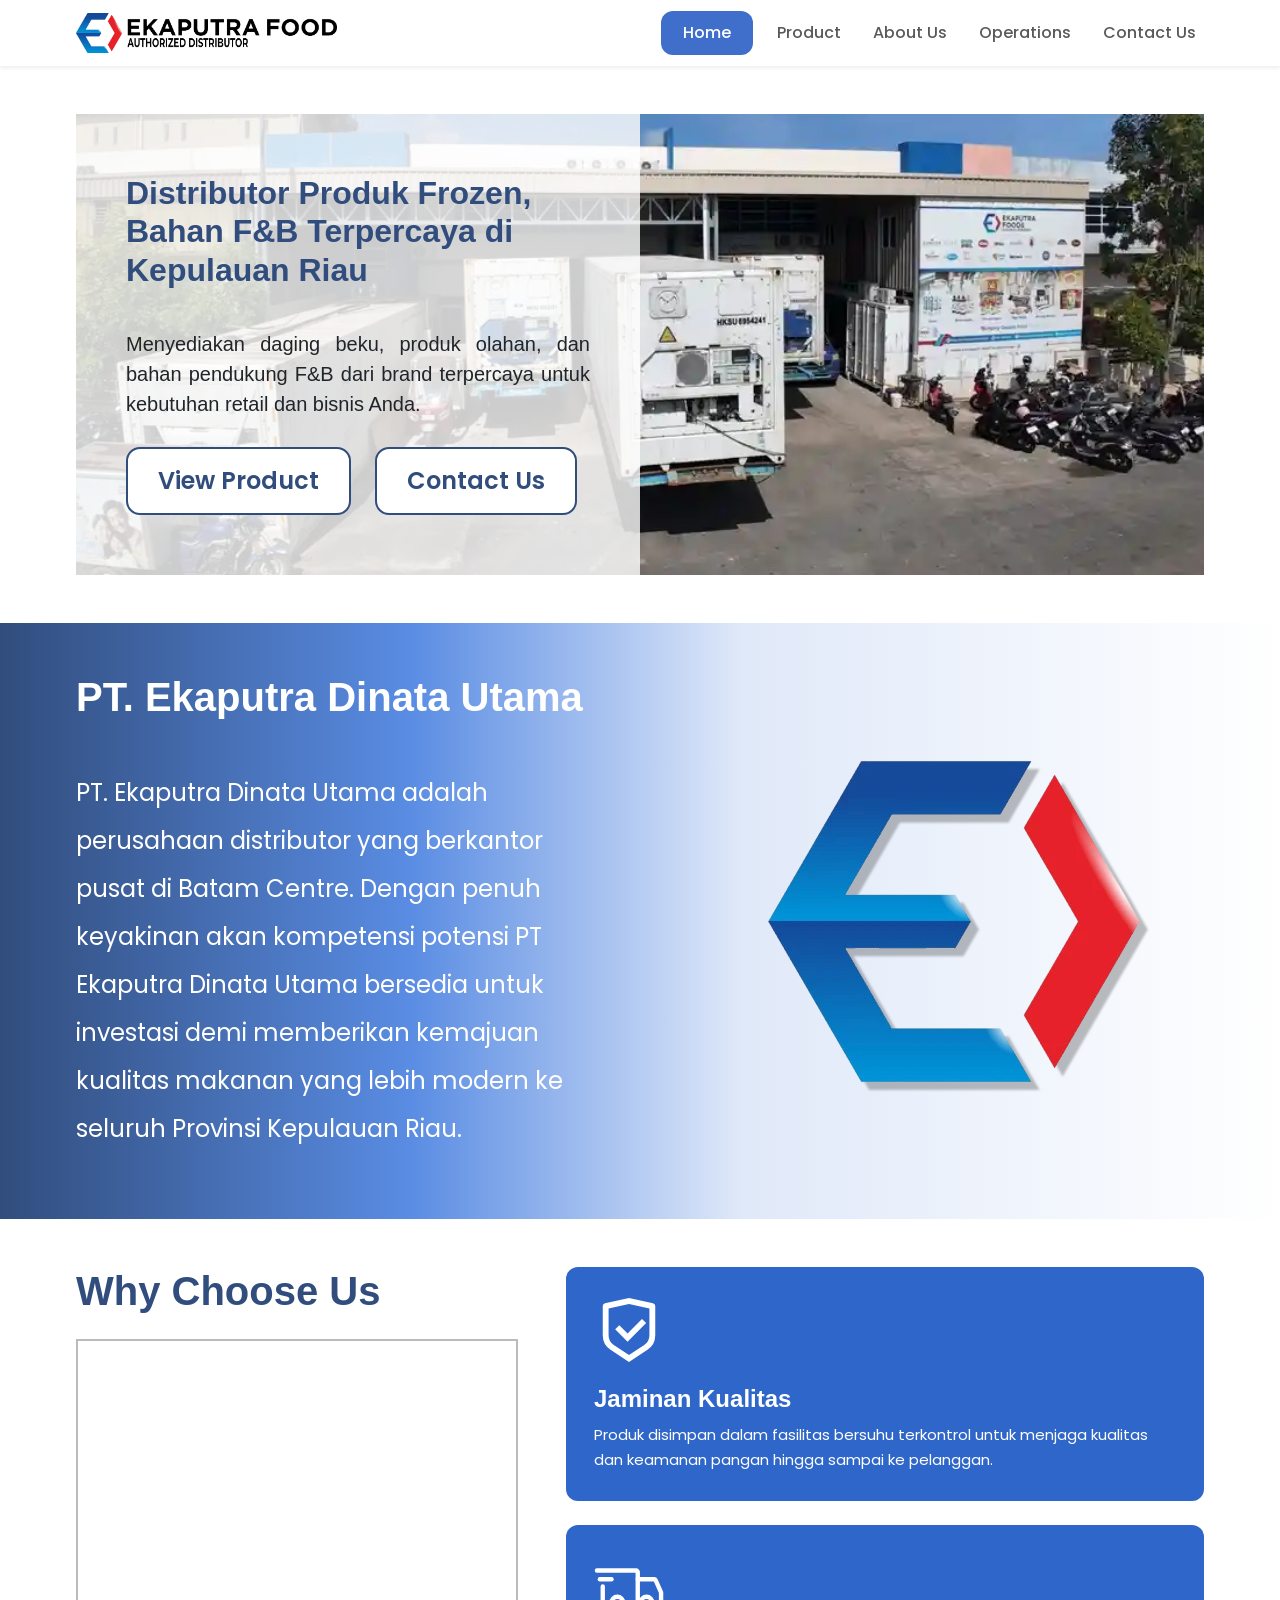
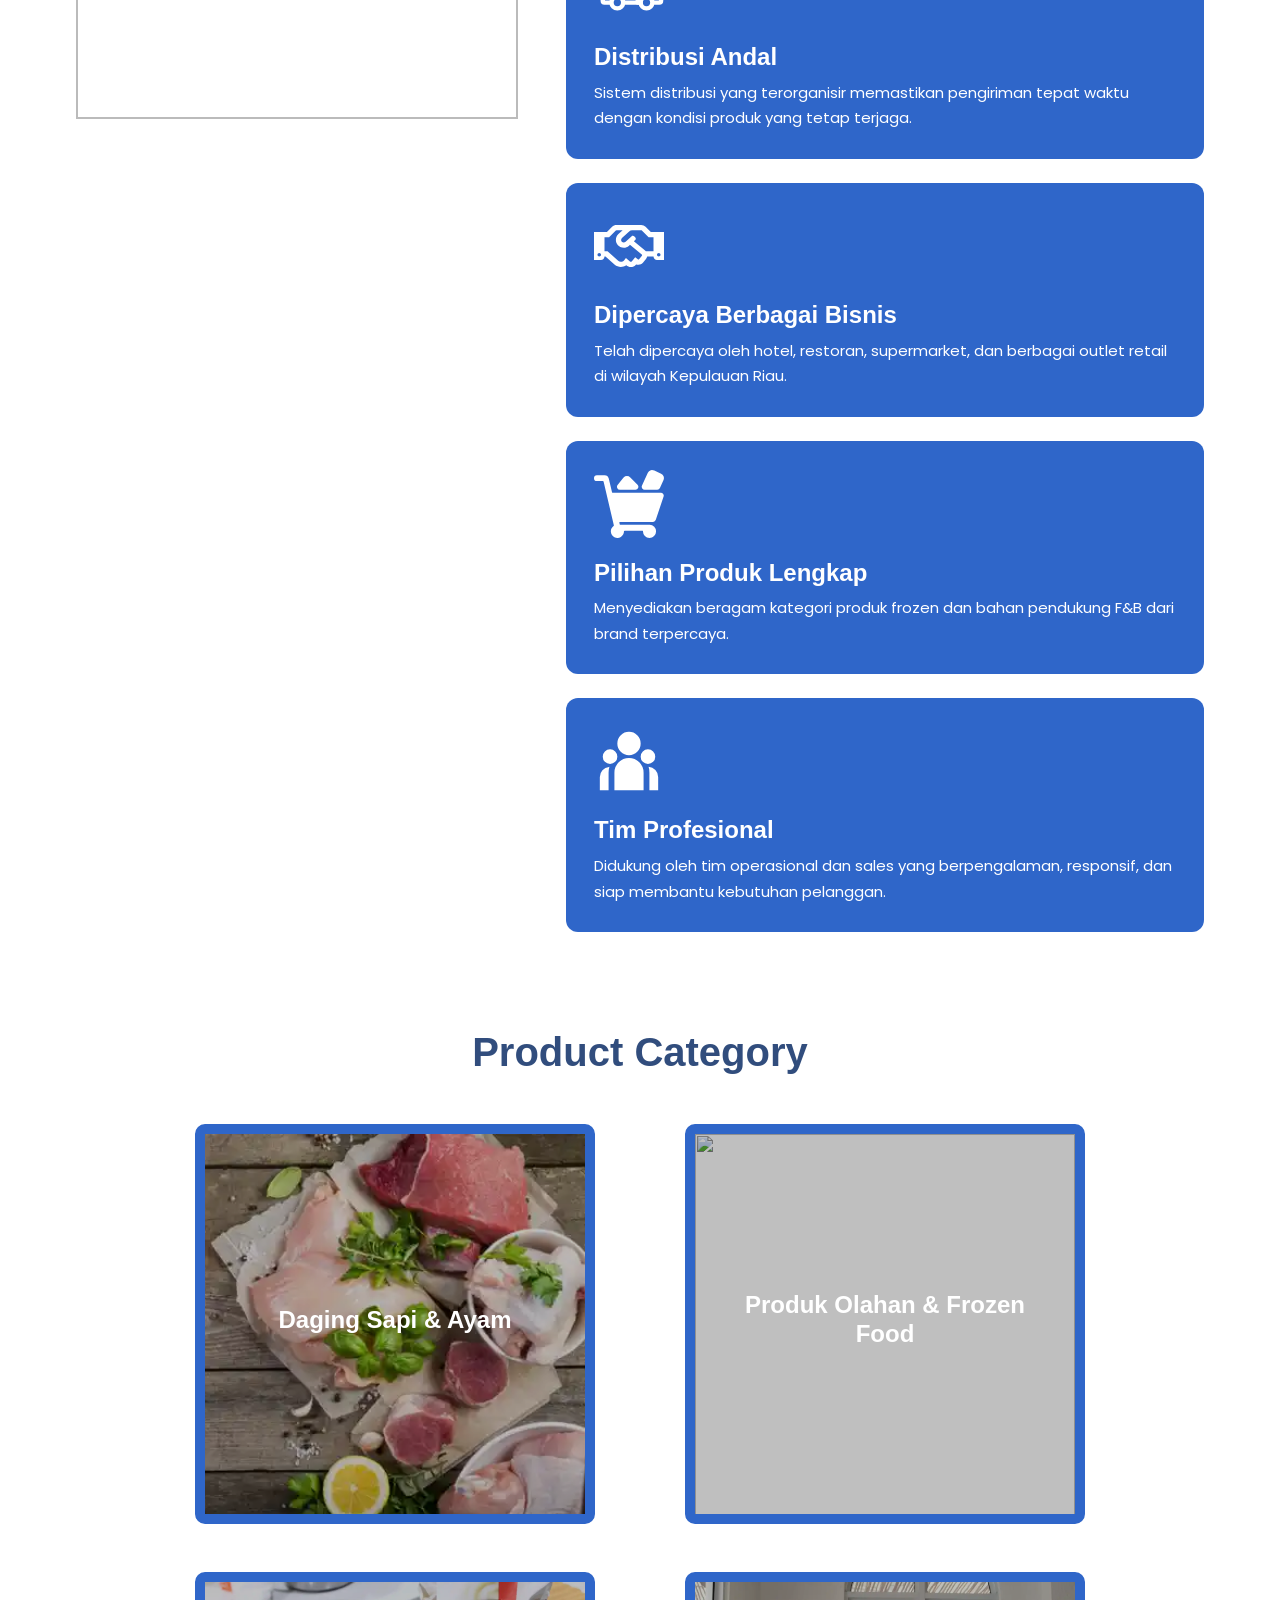
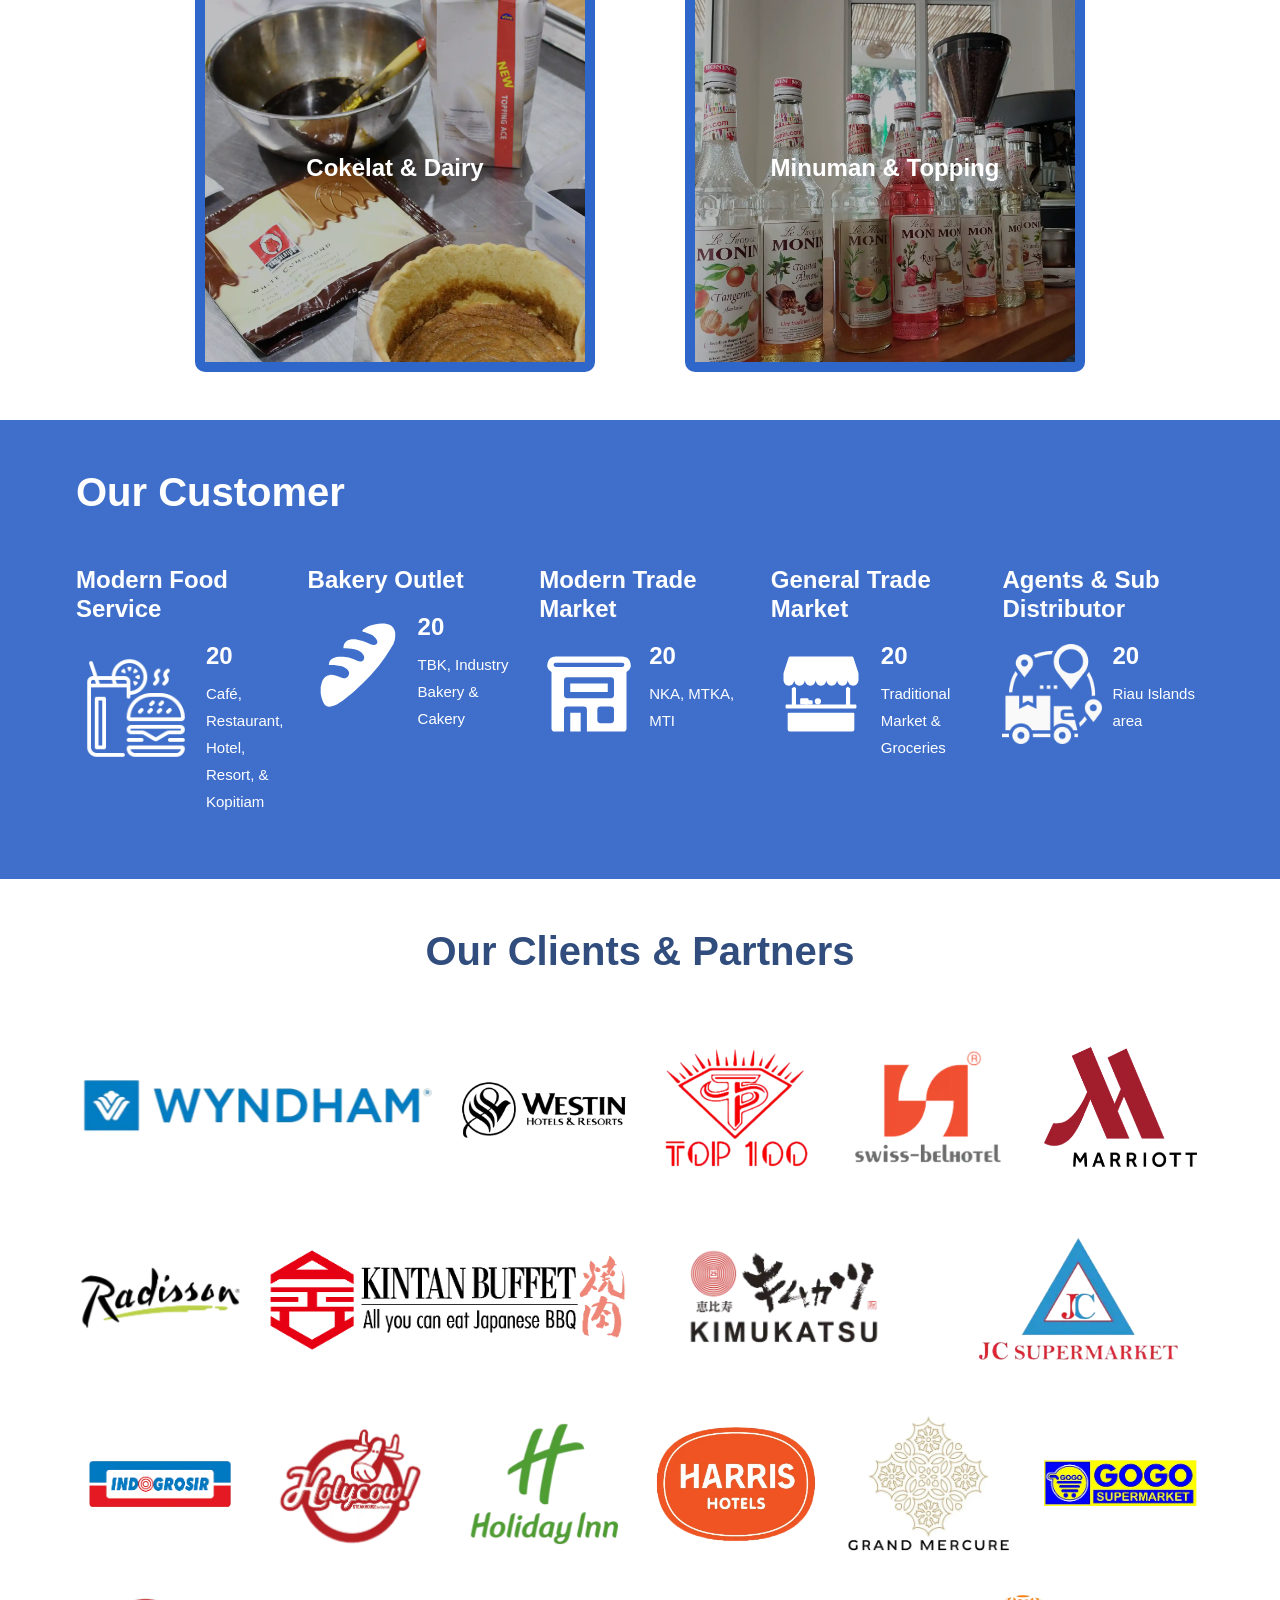
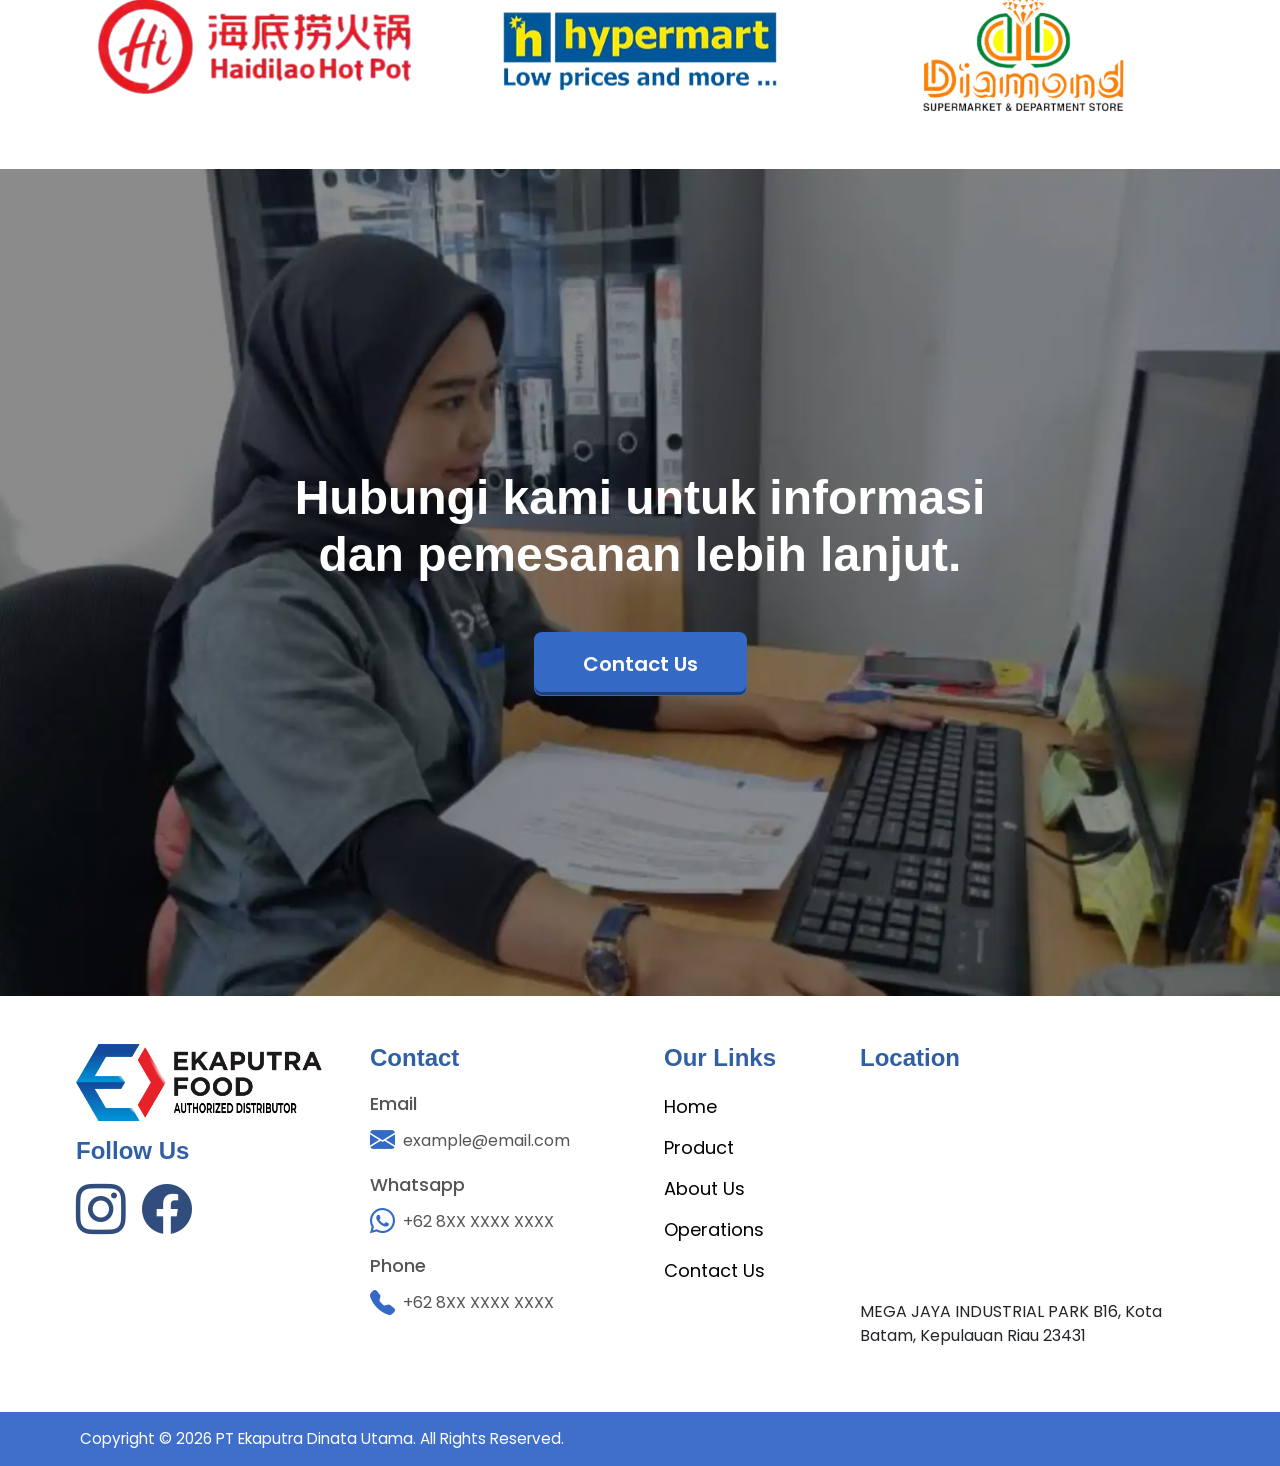
==== commit 63800384: "add animation" ====
--- a/index.html
+++ b/index.html
@@ -400,59 +400,59 @@
 
       <div class="row g-4 justify-content-center align-items-center">
 
-        <div class="col-4 col-md-3 col-lg-4 d-flex justify-content-center fade-in">
+        <div class="col-4 col-md-3 col-lg-4 d-flex justify-content-center fade-in-bottom">
             <img src="Logos Client/WHYNDAM.webp" class="img-fluid" width="359" alt="">
         </div>
 
-        <div class="col-4 col-md-3 col-lg-2 d-flex justify-content-center fade-in">
+        <div class="col-4 col-md-3 col-lg-2 d-flex justify-content-center fade-in-bottom">
             <img src="Logos Client/WESTIN HOTEL AND RESORT.webp" class="img-fluid" width="257" alt="">
         </div>
-        <div class="col-4 col-md-3 col-lg-2 d-flex justify-content-center fade-in">
+        <div class="col-4 col-md-3 col-lg-2 d-flex justify-content-center fade-in-bottom">
             <img src="Logos Client/TOP 100 LOGO.webp" class="img-fluid" width="144" alt="">
         </div>
-        <div class="col-4 col-md-3 col-lg-2 d-flex justify-content-center fade-in">
+        <div class="col-4 col-md-3 col-lg-2 d-flex justify-content-center fade-in-bottom">
             <img src="Logos Client/swissbell hotel.webp" class="img-fluid" width="170" alt="">
         </div>
-        <div class="col-4 col-md-3 col-lg-2 d-flex justify-content-center fade-in">
+        <div class="col-4 col-md-3 col-lg-2 d-flex justify-content-center fade-in-bottom">
             <img src="Logos Client/MARRIOT HOTEL.webp" class="img-fluid" width="153" alt="">
         </div>
-        <div class="col-4 col-md-3 col-lg-2 d-flex justify-content-center fade-in">
+        <div class="col-4 col-md-3 col-lg-2 d-flex justify-content-center fade-in-bottom">
             <img src="Logos Client/LOGO RADISSON.webp" class="img-fluid" width="250" alt="">
         </div>
-        <div class="col-4 col-md-3 col-lg-4 d-flex justify-content-center fade-in">
+        <div class="col-4 col-md-3 col-lg-4 d-flex justify-content-center fade-in-bottom">
             <img src="Logos Client/KINTAN BUFFET.webp" class="img-fluid" width="414" alt="">
         </div>
-        <div class="col-4 col-md-3 col-lg-3 d-flex justify-content-center fade-in">
+        <div class="col-4 col-md-3 col-lg-3 d-flex justify-content-center fade-in-bottom">
             <img src="Logos Client/KIMUKATSU.webp" class="img-fluid" width="226" alt="">
         </div>
-        <div class="col-4 col-md-3 col-lg-3 d-flex justify-content-center fade-in">
+        <div class="col-4 col-md-3 col-lg-3 d-flex justify-content-center fade-in-bottom">
             <img src="Logos Client/JC-SUPERMARKET.webp" class="img-fluid" width="245" alt="">
         </div>
-        <div class="col-4 col-md-3 col-lg-2 d-flex justify-content-center fade-in">
+        <div class="col-4 col-md-3 col-lg-2 d-flex justify-content-center fade-in-bottom">
             <img src="Logos Client/INDOGROSIR.webp" class="img-fluid" width="216" alt="">
         </div>
-        <div class="col-4 col-md-3 col-lg-2 d-flex justify-content-center fade-in">
+        <div class="col-4 col-md-3 col-lg-2 d-flex justify-content-center fade-in-bottom">
             <img src="Logos Client/HOLYCOW.webp" class="img-fluid" width="150" alt="">
         </div>
-        <div class="col-4 col-md-3 col-lg-2 d-flex justify-content-center fade-in">
+        <div class="col-4 col-md-3 col-lg-2 d-flex justify-content-center fade-in-bottom">
             <img src="Logos Client/HOLDIAY INN.webp" class="img-fluid" width="147" alt="">
         </div>
-        <div class="col-4 col-md-3 col-lg-2 d-flex justify-content-center fade-in">
+        <div class="col-4 col-md-3 col-lg-2 d-flex justify-content-center fade-in-bottom">
             <img src="Logos Client/HARRIS HOTEL.webp" class="img-fluid" width="176" alt="">
         </div>
-        <div class="col-4 col-md-3 col-lg-2 d-flex justify-content-center fade-in">
+        <div class="col-4 col-md-3 col-lg-2 d-flex justify-content-center fade-in-bottom">
             <img src="Logos Client/GRAND MERCURE HOTEL.webp" class="img-fluid" width="188" alt="">
         </div>
-        <div class="col-4 col-md-3 col-lg-2 d-flex justify-content-center fade-in">
+        <div class="col-4 col-md-3 col-lg-2 d-flex justify-content-center fade-in-bottom">
             <img src="Logos Client/GOGO.webp" class="img-fluid" width="216" alt="">
         </div>
-        <div class="col-4 col-md-3 col-lg-4 d-flex justify-content-center fade-in">
+        <div class="col-4 col-md-3 col-lg-4 d-flex justify-content-center fade-in-bottom">
             <img src="Logos Client/HAIDILAO.webp" class="img-fluid" width="381" alt="">
         </div>
-        <div class="col-4 col-md-3 col-lg-4 d-flex justify-content-center fade-in">
+        <div class="col-4 col-md-3 col-lg-4 d-flex justify-content-center fade-in-bottom">
             <img src="Logos Client/HYPERMART.webp" class="img-fluid" width="300" alt="">
         </div>
-        <div class="col-4 col-md-3 col-lg-4 d-flex justify-content-center fade-in">
+        <div class="col-4 col-md-3 col-lg-4 d-flex justify-content-center fade-in-bottom">
             <img src="Logos Client/DIAMOND.webp" class="img-fluid" width="250" alt="">
         </div>
       </div>
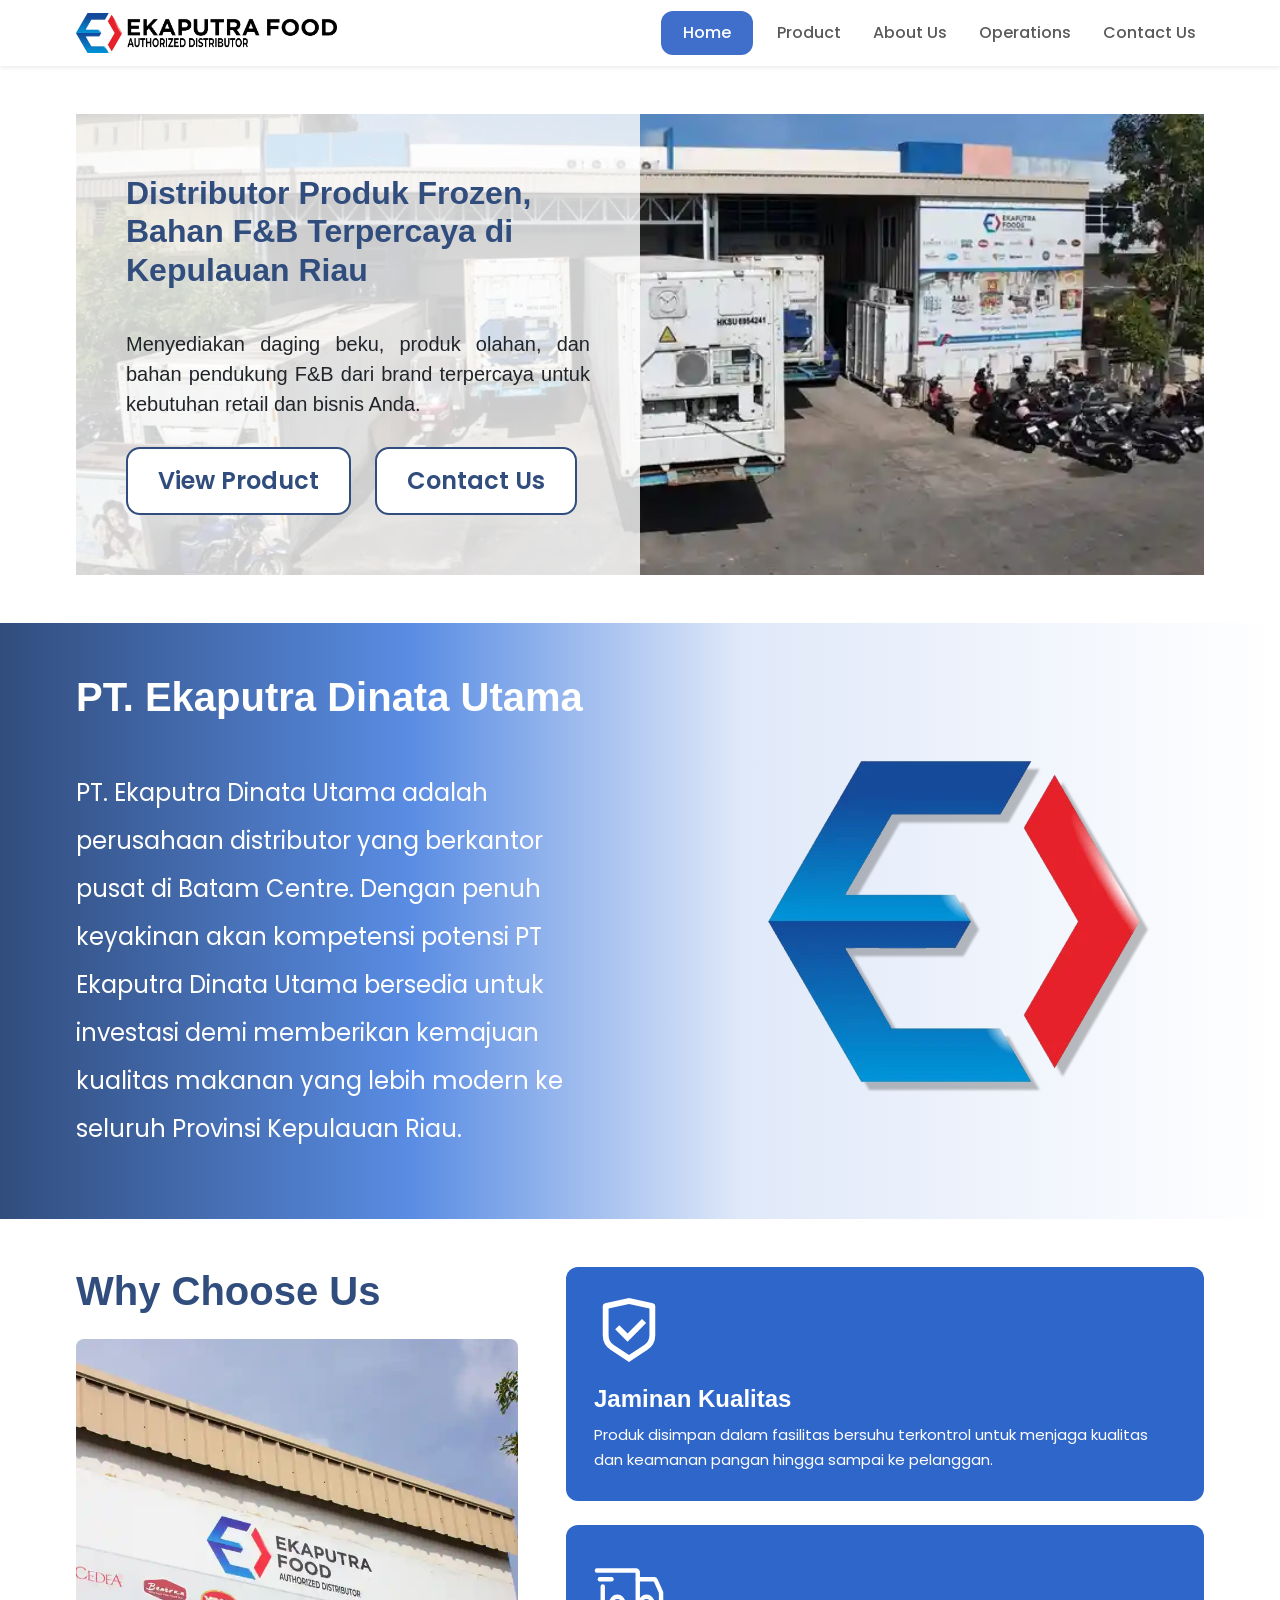
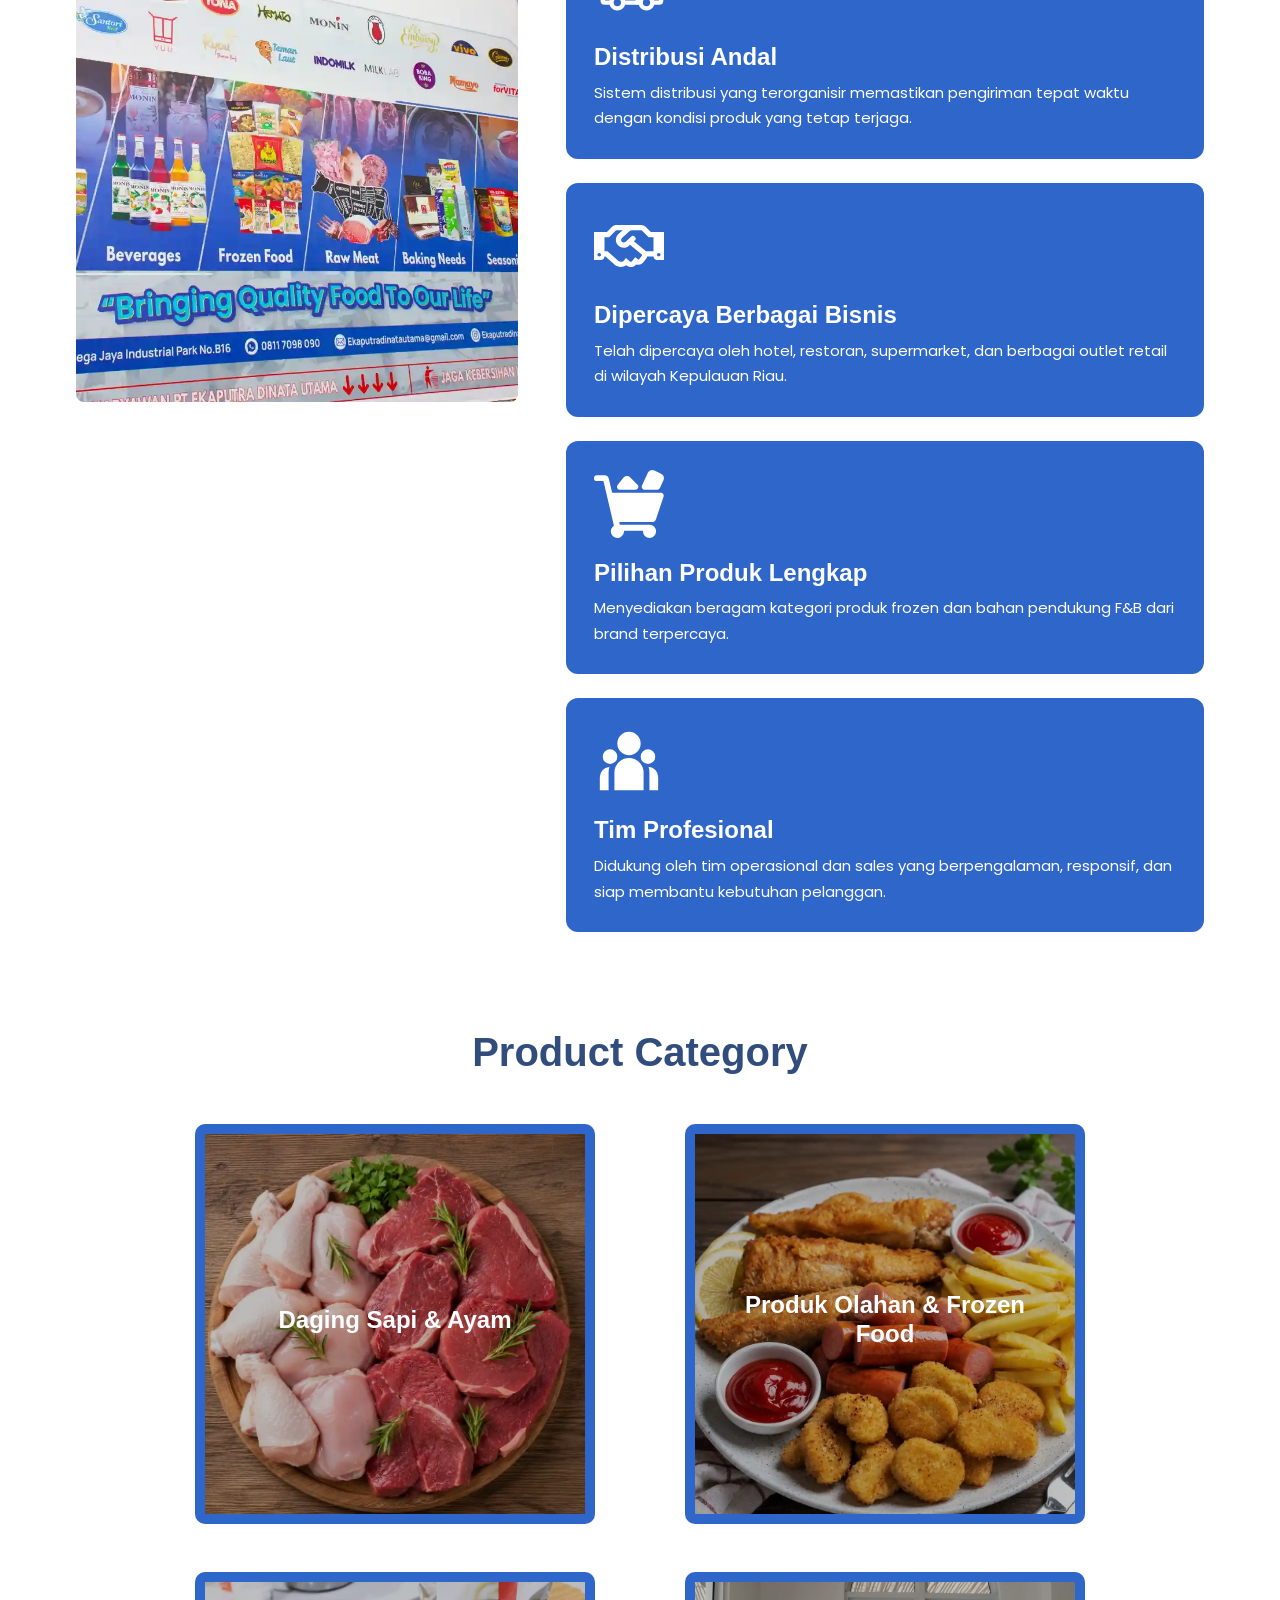
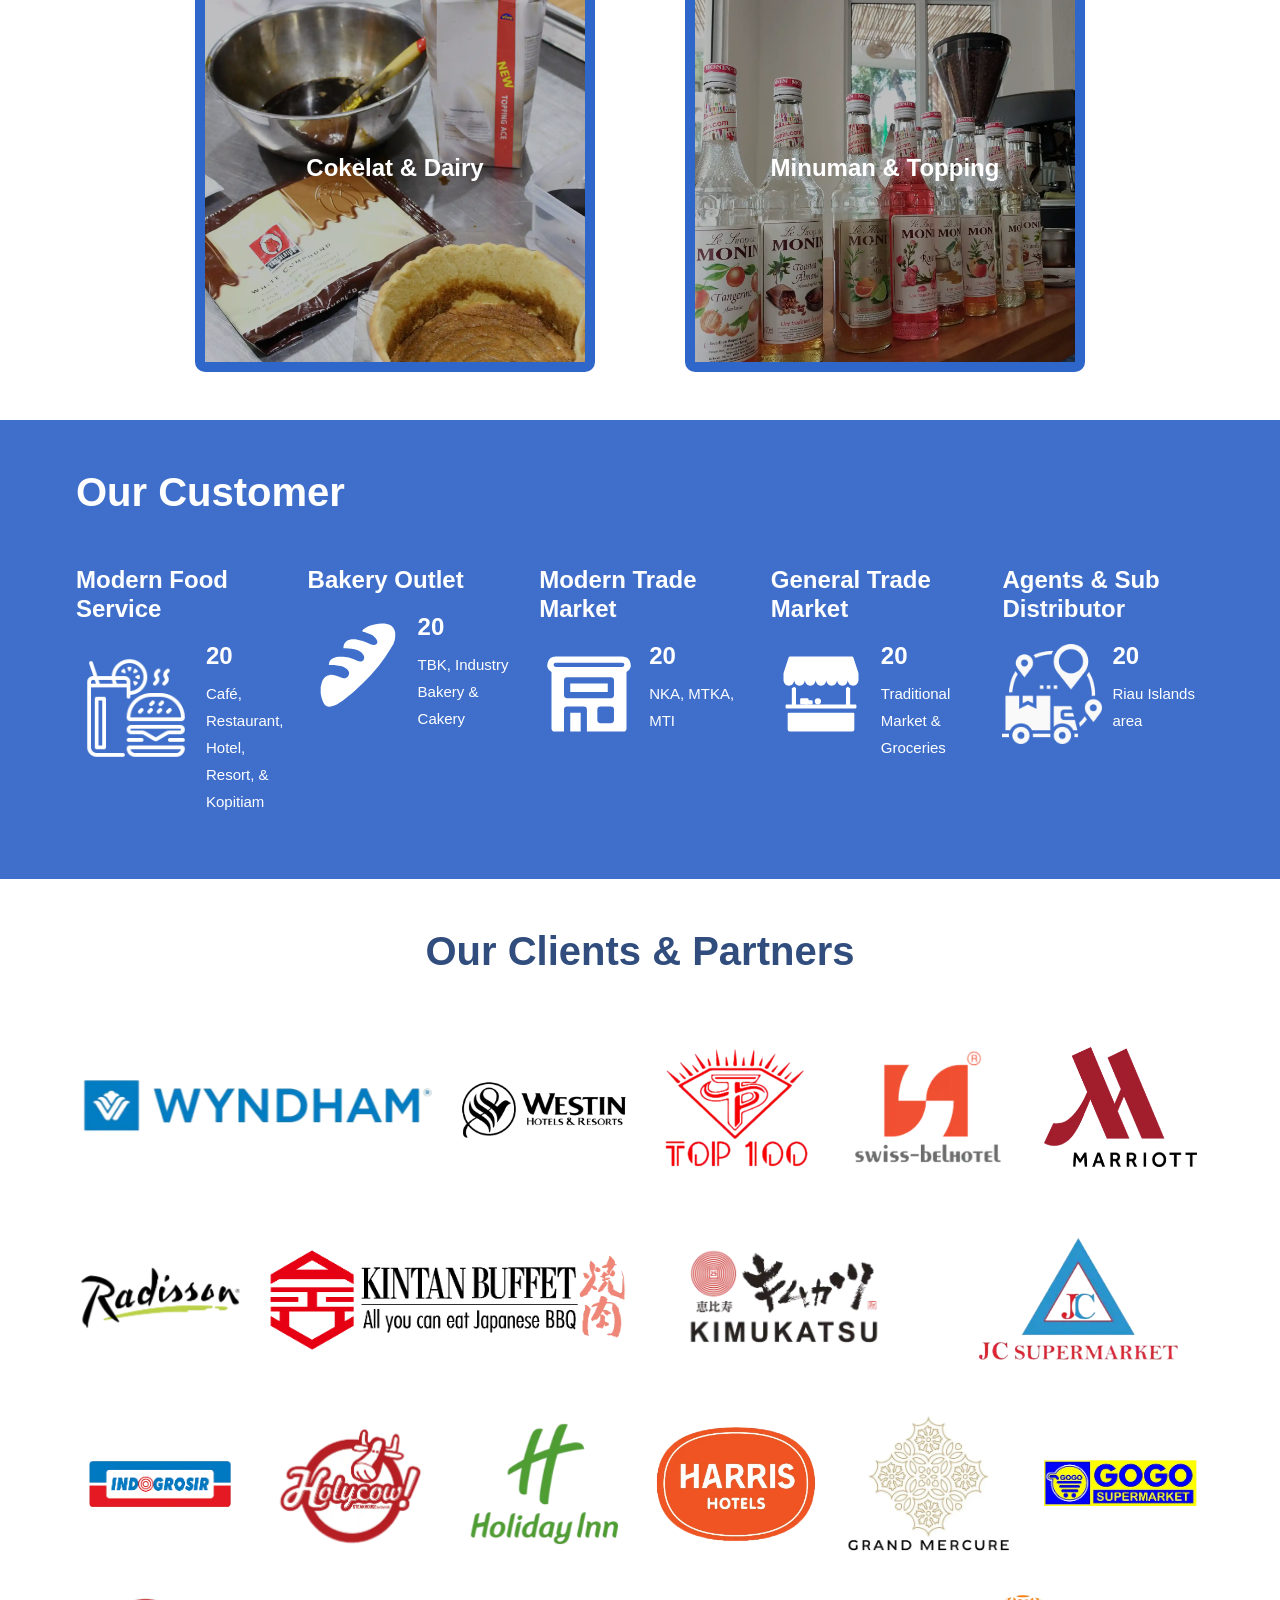
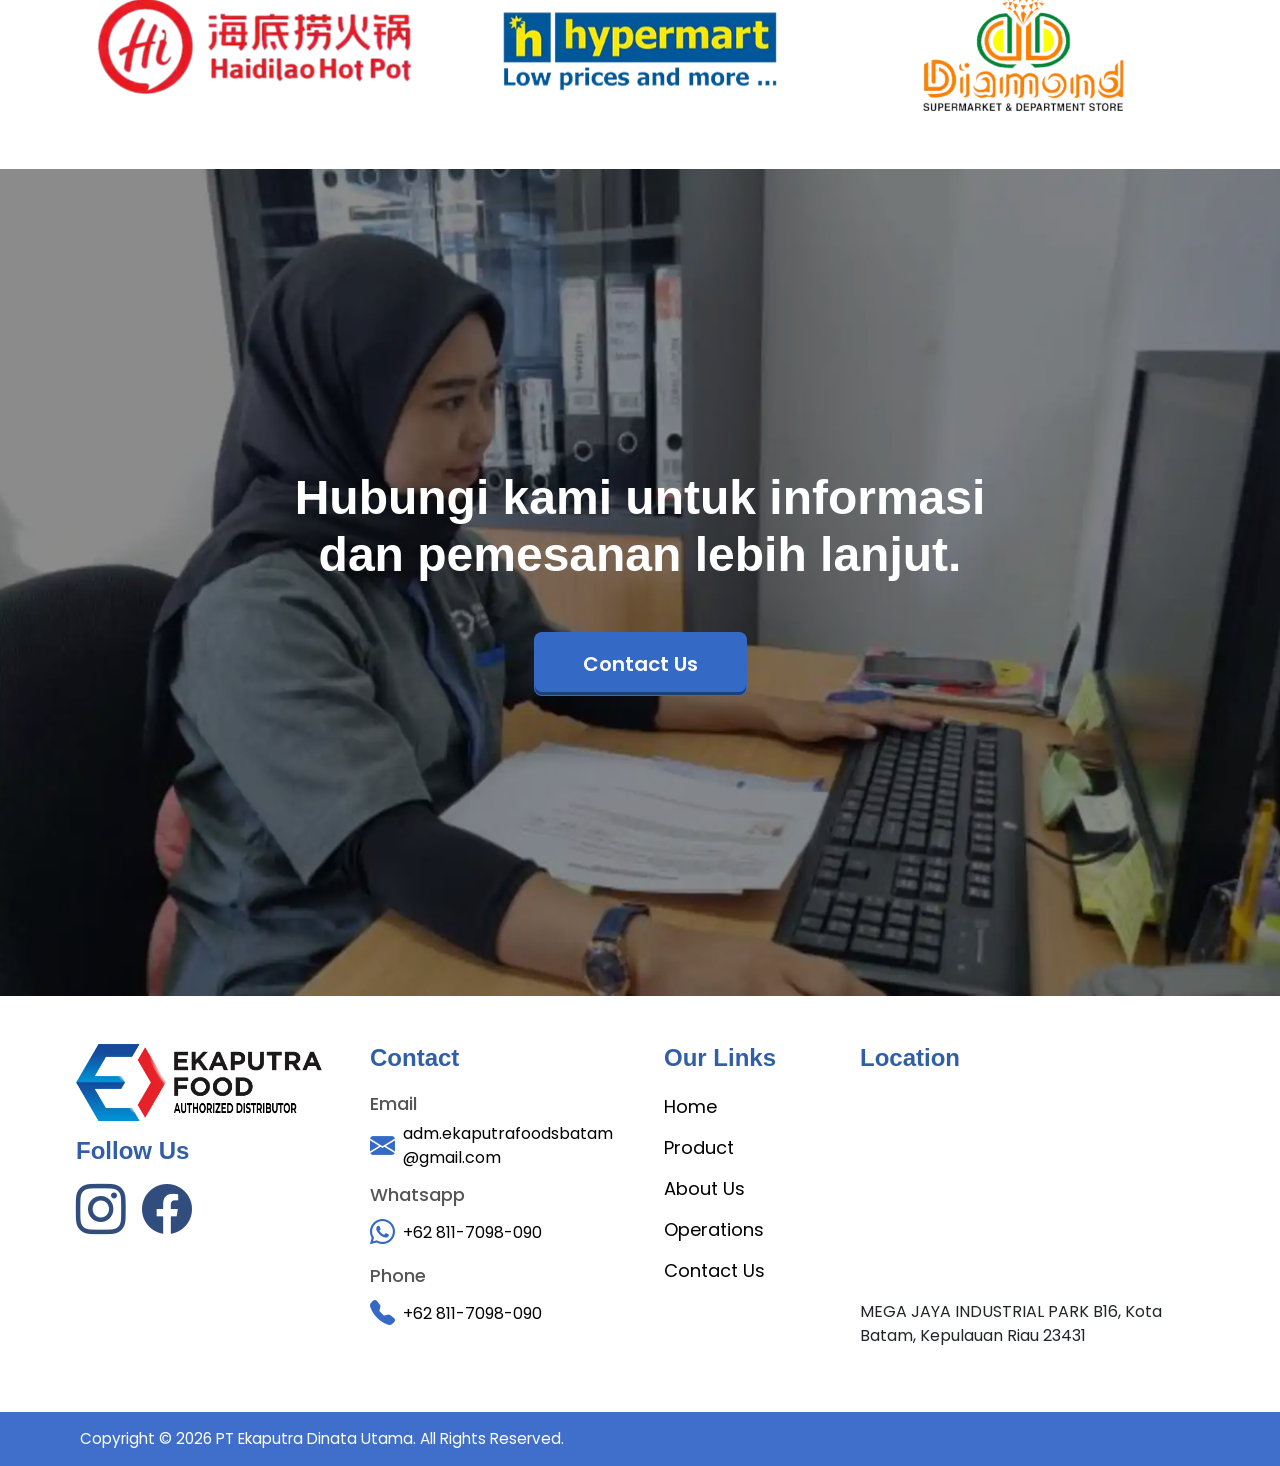
==== commit 27d8a0ab: "update image and fix some part" ====
--- a/index.html
+++ b/index.html
@@ -124,7 +124,9 @@
         <div class="col-lg-5 fade-in-left">
           <h2 class="section-title mb-4">Why Choose Us</h2>
 
-          <div class="placeholder-box"></div>
+          <div class="why-image">
+            <img src="asset/why choose us.webp" alt="">
+          </div>
         </div>
 
         <div class="col-lg-7">
@@ -232,7 +234,7 @@
 
         <div class="col-md-6 col-lg-5 d-flex justify-content-center fade-in-left">
           <div class="product-card">
-            <img src="asset/Img.webp" style="object-fit: cover; object-position: right;" alt="">
+            <img src="asset/chicken and beef.webp" style="object-fit: cover; object-position: right;" alt="">
             <div class="product-overlay">
               <h4>Daging Sapi & Ayam</h4>
             </div>
@@ -241,7 +243,7 @@
 
         <div class="col-md-6 col-lg-5 d-flex justify-content-center fade-in-right">
           <div class="product-card">
-            <img src="https://images.unsplash.com/photo-1607623814075-e51df1bdc82f?q=80&w=1200&auto=format&fit=crop"
+            <img src="asset/mixplatter.webp"
               alt="">
             <div class="product-overlay">
               <h4>Produk Olahan & Frozen Food</h4>
@@ -401,59 +403,59 @@
       <div class="row g-4 justify-content-center align-items-center">
 
         <div class="col-4 col-md-3 col-lg-4 d-flex justify-content-center fade-in-bottom">
-            <img src="Logos Client/WHYNDAM.webp" class="img-fluid" width="359" alt="">
-        </div>
-
-        <div class="col-4 col-md-3 col-lg-2 d-flex justify-content-center fade-in-bottom">
-            <img src="Logos Client/WESTIN HOTEL AND RESORT.webp" class="img-fluid" width="257" alt="">
-        </div>
-        <div class="col-4 col-md-3 col-lg-2 d-flex justify-content-center fade-in-bottom">
-            <img src="Logos Client/TOP 100 LOGO.webp" class="img-fluid" width="144" alt="">
-        </div>
-        <div class="col-4 col-md-3 col-lg-2 d-flex justify-content-center fade-in-bottom">
-            <img src="Logos Client/swissbell hotel.webp" class="img-fluid" width="170" alt="">
-        </div>
-        <div class="col-4 col-md-3 col-lg-2 d-flex justify-content-center fade-in-bottom">
-            <img src="Logos Client/MARRIOT HOTEL.webp" class="img-fluid" width="153" alt="">
-        </div>
-        <div class="col-4 col-md-3 col-lg-2 d-flex justify-content-center fade-in-bottom">
-            <img src="Logos Client/LOGO RADISSON.webp" class="img-fluid" width="250" alt="">
+          <img src="Logos Client/WHYNDAM.webp" class="img-fluid" width="359" alt="">
+        </div>
+
+        <div class="col-4 col-md-3 col-lg-2 d-flex justify-content-center fade-in-bottom">
+          <img src="Logos Client/WESTIN HOTEL AND RESORT.webp" class="img-fluid" width="257" alt="">
+        </div>
+        <div class="col-4 col-md-3 col-lg-2 d-flex justify-content-center fade-in-bottom">
+          <img src="Logos Client/TOP 100 LOGO.webp" class="img-fluid" width="144" alt="">
+        </div>
+        <div class="col-4 col-md-3 col-lg-2 d-flex justify-content-center fade-in-bottom">
+          <img src="Logos Client/swissbell hotel.webp" class="img-fluid" width="170" alt="">
+        </div>
+        <div class="col-4 col-md-3 col-lg-2 d-flex justify-content-center fade-in-bottom">
+          <img src="Logos Client/MARRIOT HOTEL.webp" class="img-fluid" width="153" alt="">
+        </div>
+        <div class="col-4 col-md-3 col-lg-2 d-flex justify-content-center fade-in-bottom">
+          <img src="Logos Client/LOGO RADISSON.webp" class="img-fluid" width="250" alt="">
         </div>
         <div class="col-4 col-md-3 col-lg-4 d-flex justify-content-center fade-in-bottom">
-            <img src="Logos Client/KINTAN BUFFET.webp" class="img-fluid" width="414" alt="">
+          <img src="Logos Client/KINTAN BUFFET.webp" class="img-fluid" width="414" alt="">
         </div>
         <div class="col-4 col-md-3 col-lg-3 d-flex justify-content-center fade-in-bottom">
-            <img src="Logos Client/KIMUKATSU.webp" class="img-fluid" width="226" alt="">
+          <img src="Logos Client/KIMUKATSU.webp" class="img-fluid" width="226" alt="">
         </div>
         <div class="col-4 col-md-3 col-lg-3 d-flex justify-content-center fade-in-bottom">
-            <img src="Logos Client/JC-SUPERMARKET.webp" class="img-fluid" width="245" alt="">
-        </div>
-        <div class="col-4 col-md-3 col-lg-2 d-flex justify-content-center fade-in-bottom">
-            <img src="Logos Client/INDOGROSIR.webp" class="img-fluid" width="216" alt="">
-        </div>
-        <div class="col-4 col-md-3 col-lg-2 d-flex justify-content-center fade-in-bottom">
-            <img src="Logos Client/HOLYCOW.webp" class="img-fluid" width="150" alt="">
-        </div>
-        <div class="col-4 col-md-3 col-lg-2 d-flex justify-content-center fade-in-bottom">
-            <img src="Logos Client/HOLDIAY INN.webp" class="img-fluid" width="147" alt="">
-        </div>
-        <div class="col-4 col-md-3 col-lg-2 d-flex justify-content-center fade-in-bottom">
-            <img src="Logos Client/HARRIS HOTEL.webp" class="img-fluid" width="176" alt="">
-        </div>
-        <div class="col-4 col-md-3 col-lg-2 d-flex justify-content-center fade-in-bottom">
-            <img src="Logos Client/GRAND MERCURE HOTEL.webp" class="img-fluid" width="188" alt="">
-        </div>
-        <div class="col-4 col-md-3 col-lg-2 d-flex justify-content-center fade-in-bottom">
-            <img src="Logos Client/GOGO.webp" class="img-fluid" width="216" alt="">
+          <img src="Logos Client/JC-SUPERMARKET.webp" class="img-fluid" width="245" alt="">
+        </div>
+        <div class="col-4 col-md-3 col-lg-2 d-flex justify-content-center fade-in-bottom">
+          <img src="Logos Client/INDOGROSIR.webp" class="img-fluid" width="216" alt="">
+        </div>
+        <div class="col-4 col-md-3 col-lg-2 d-flex justify-content-center fade-in-bottom">
+          <img src="Logos Client/HOLYCOW.webp" class="img-fluid" width="150" alt="">
+        </div>
+        <div class="col-4 col-md-3 col-lg-2 d-flex justify-content-center fade-in-bottom">
+          <img src="Logos Client/HOLDIAY INN.webp" class="img-fluid" width="147" alt="">
+        </div>
+        <div class="col-4 col-md-3 col-lg-2 d-flex justify-content-center fade-in-bottom">
+          <img src="Logos Client/HARRIS HOTEL.webp" class="img-fluid" width="176" alt="">
+        </div>
+        <div class="col-4 col-md-3 col-lg-2 d-flex justify-content-center fade-in-bottom">
+          <img src="Logos Client/GRAND MERCURE HOTEL.webp" class="img-fluid" width="188" alt="">
+        </div>
+        <div class="col-4 col-md-3 col-lg-2 d-flex justify-content-center fade-in-bottom">
+          <img src="Logos Client/GOGO.webp" class="img-fluid" width="216" alt="">
         </div>
         <div class="col-4 col-md-3 col-lg-4 d-flex justify-content-center fade-in-bottom">
-            <img src="Logos Client/HAIDILAO.webp" class="img-fluid" width="381" alt="">
+          <img src="Logos Client/HAIDILAO.webp" class="img-fluid" width="381" alt="">
         </div>
         <div class="col-4 col-md-3 col-lg-4 d-flex justify-content-center fade-in-bottom">
-            <img src="Logos Client/HYPERMART.webp" class="img-fluid" width="300" alt="">
+          <img src="Logos Client/HYPERMART.webp" class="img-fluid" width="300" alt="">
         </div>
         <div class="col-4 col-md-3 col-lg-4 d-flex justify-content-center fade-in-bottom">
-            <img src="Logos Client/DIAMOND.webp" class="img-fluid" width="250" alt="">
+          <img src="Logos Client/DIAMOND.webp" class="img-fluid" width="250" alt="">
         </div>
       </div>
     </div>
@@ -489,8 +491,8 @@
           <h4 class="fw-semibold">Follow Us</h4>
 
           <div class="social-icons d-flex gap-3 ">
-            <a href="#"><i class="bi bi-instagram"></i></a>
-            <a href="#"><i class="bi bi-facebook"></i></a>
+            <a href="https://www.instagram.com/ekaputradinatautama" target="_blank"><i class="bi bi-instagram"></i></a>
+            <a href="https://www.facebook.com/moninofficialbatam" target="_blank"><i class="bi bi-facebook"></i></a>
           </div>
         </div>
 
@@ -498,33 +500,30 @@
           <h4 class="footer-title">Contact</h4>
 
           <ul class="footer-list">
-            <div>
-              <li>
-                <h5>Email</h5>
-                <div class="d-flex align-items-center">
-                  <i class="bi bi-envelope-fill"></i>
-                  <p class="mb-0 ms-2">example@email.com</p>
-                </div>
-              </li>
-            </div>
-            <div>
-              <li>
-                <h5>Whatsapp</h5>
-                <div class="d-flex align-items-center">
-                  <i class="bi bi-whatsapp"></i>
-                  <p class="mb-0 ms-2">+62 8XX XXXX XXXX</p>
-                </div>
-              </li>
-            </div>
-            <div>
-              <li>
-                <h5>Phone</h5>
-                <div class="d-flex align-items-center">
-                  <i class="bi bi-telephone-fill"></i>
-                  <p class="mb-0 ms-2">+62 8XX XXXX XXXX</p>
-                </div>
-              </li>
-            </div>
+            <li>
+              <h5>Email</h5>
+              <a href="mailto:adm.ekaputrafoodsbatam@gmail.com" class="d-flex align-items-center footer-contact-link">
+                <i class="bi bi-envelope-fill"></i>
+                <p class="mb-0 ms-2">adm.ekaputrafoodsbatam@gmail.com</p>
+              </a>
+            </li>
+
+            <li>
+              <h5>Whatsapp</h5>
+              <a href="https://wa.me/6281170980908" target="_blank" rel="noopener"
+                class="d-flex align-items-center footer-contact-link">
+                <i class="bi bi-whatsapp"></i>
+                <p class="mb-0 ms-2">+62 811-7098-090</p>
+              </a>
+            </li>
+
+            <li>
+              <h5>Phone</h5>
+              <a href="tel:+6281170980908" class="d-flex align-items-center footer-contact-link">
+                <i class="bi bi-telephone-fill"></i>
+                <p class="mb-0 ms-2">+62 811-7098-090</p>
+              </a>
+            </li>
           </ul>
         </div>
 
@@ -561,7 +560,6 @@
     </div>
   </footer>
 
-
   <script src="https://cdn.jsdelivr.net/npm/bootstrap@5.3.3/dist/js/bootstrap.bundle.min.js"></script>
 </body>
 
--- a/style.css
+++ b/style.css
@@ -177,6 +177,20 @@
   height: 380px;
   border: 2px solid #bbb;
 }
+
+.why-image {
+  width: 100%;
+  border-radius: 8px;
+  overflow: hidden;
+}
+ 
+.why-image img {
+  width: 100%;
+  height: 100%;
+  object-fit: cover;
+  display: block;
+}
+ 
 
 .feature-card {
   background: #2f66c9;
@@ -1590,9 +1604,15 @@
 .storage-card-header {
   display: flex;
   align-items: center;
-  justify-content: space-between;
   color: #ffffff;
   margin-bottom: 20px;
+}
+.storage-card-header.left{
+  justify-content: start;
+}
+
+.storage-card-header.right {
+  justify-content: end;
 }
 
 .storage-number {
@@ -1600,13 +1620,6 @@
   font-weight: 700;
   font-family: 'Montserrat', sans-serif;
   line-height: 1;
-}
-
-.storage-label {
-  font-size: 24px;
-  font-weight: 600;
-  text-align: right;
-  line-height: 1.4;
 }
 
 .storage-photo {
@@ -1822,6 +1835,7 @@
   display: flex;
   flex-wrap: wrap;
   align-items: flex-start;
+  gap:20px;
 }
 
 .info-item {
@@ -1829,11 +1843,28 @@
   align-items: flex-start;
   gap: 10px;
   flex: 1 1 90px;
+  text-decoration: none;
+  color: inherit;
+  transition: opacity 0.2s ease;
+}
+.info-item:hover {
+  opacity: 0.8;
+}
+.info-item:first-child { 
+  flex: 1 1 220px; 
 }
 .info-item:last-child { 
-  flex: 1.6 1 250px; 
-}
-
+  flex: 1.6 1 400px; 
+}
+.info-item .info-value {
+  overflow-wrap: break-word;
+  word-break: break-word;
+}
+ 
+.info-item div {
+  min-width: 0;
+}
+ 
 .info-item i {
   font-size: 22px;
   margin-top: 2px;
@@ -1983,5 +2014,21 @@
     justify-content: center;
     text-align: center;
   }
-
-}
+  .storage-card-header.right {
+    justify-content: start;
+  }
+
+}
+.footer-contact-link p {
+  overflow-wrap: break-word;
+  word-break: break-word;
+  min-width: 0;
+}
+ 
+.footer-contact-link {
+  min-width: 0;
+}
+ 
+.footer-list li {
+  min-width: 0;
+}
